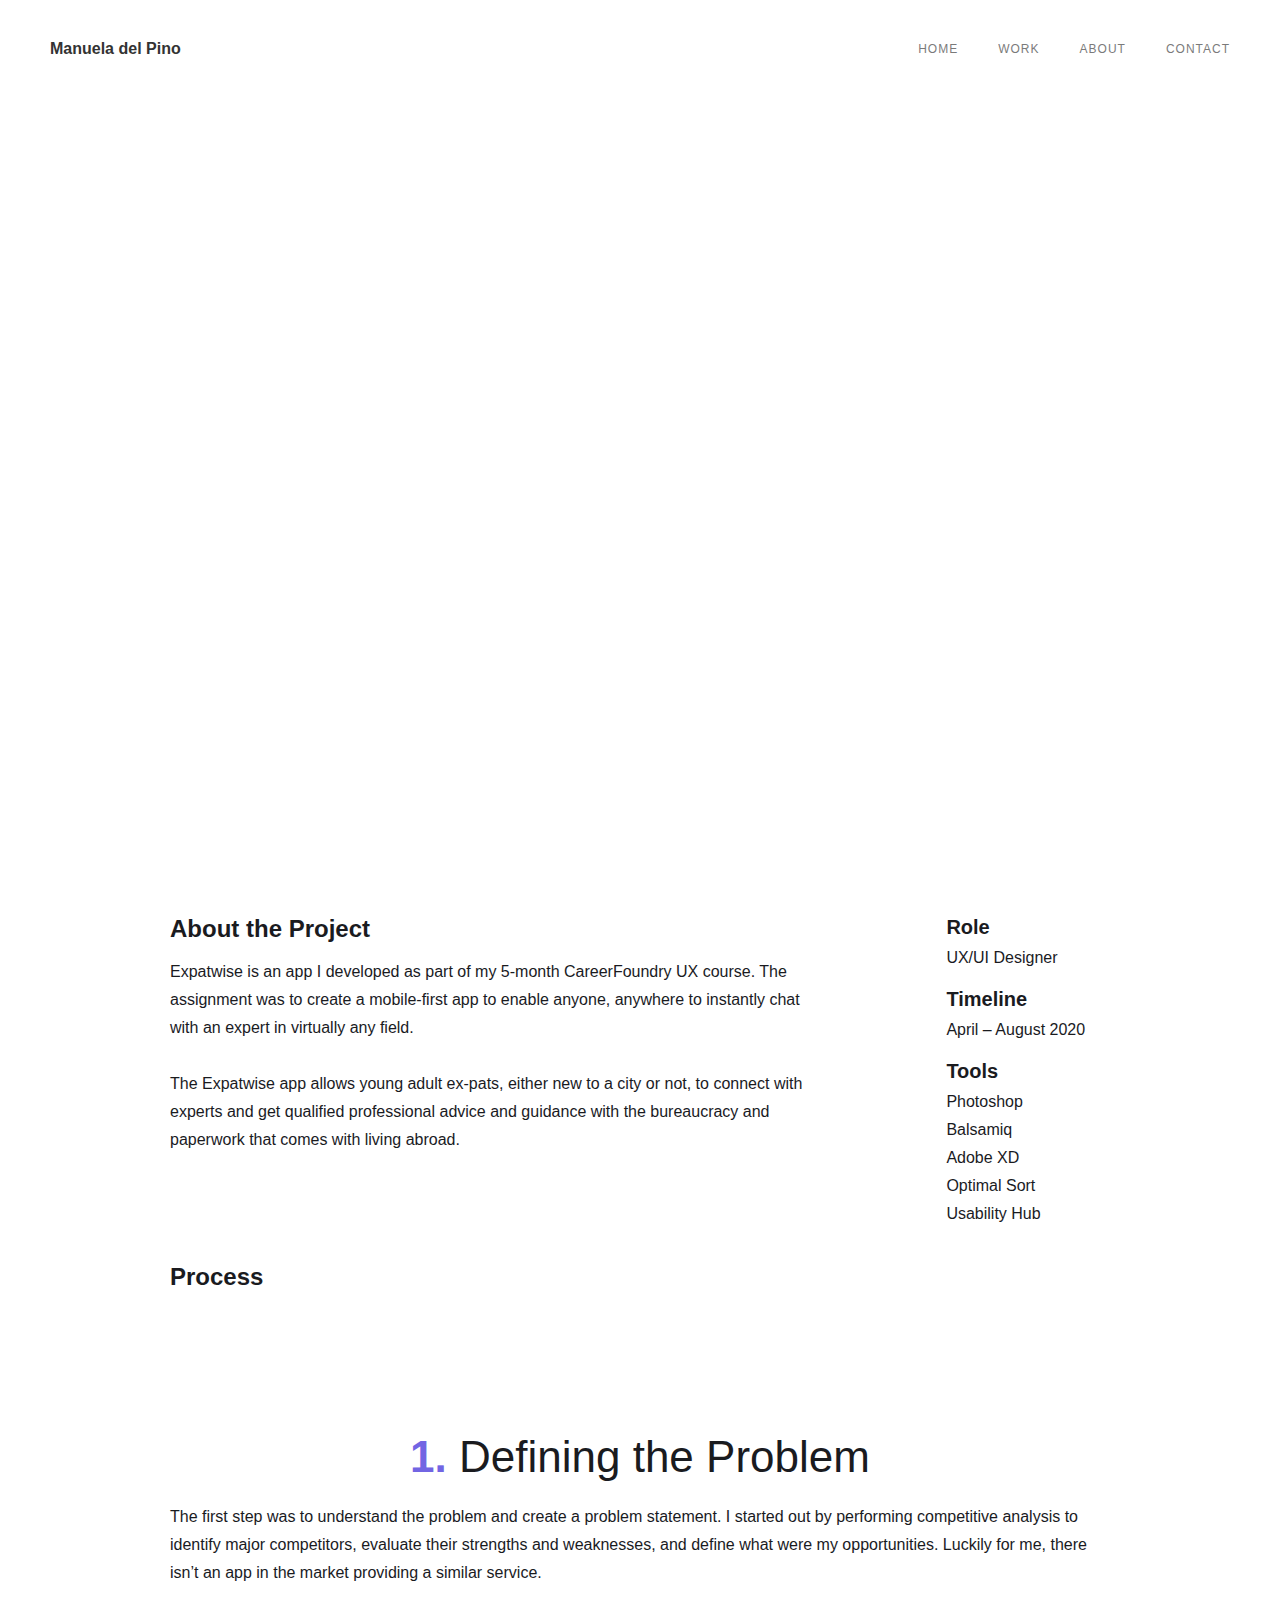
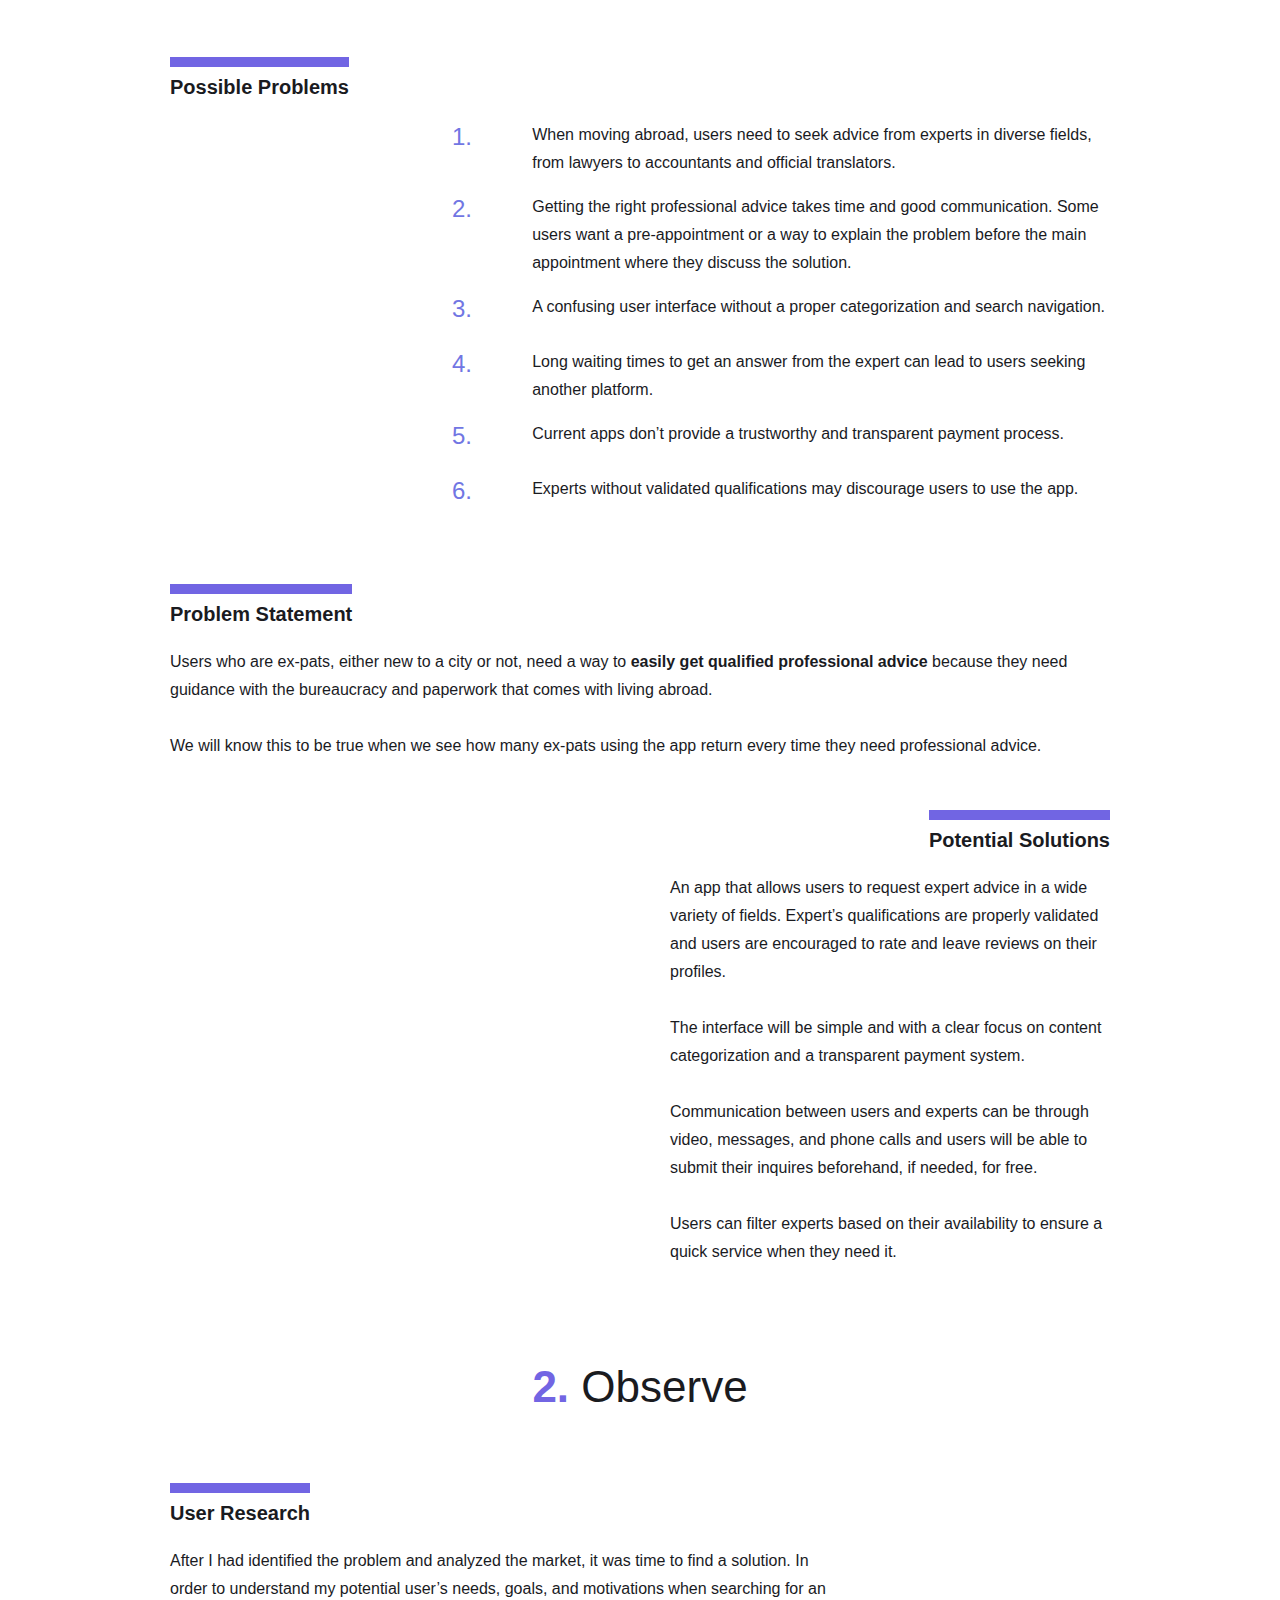
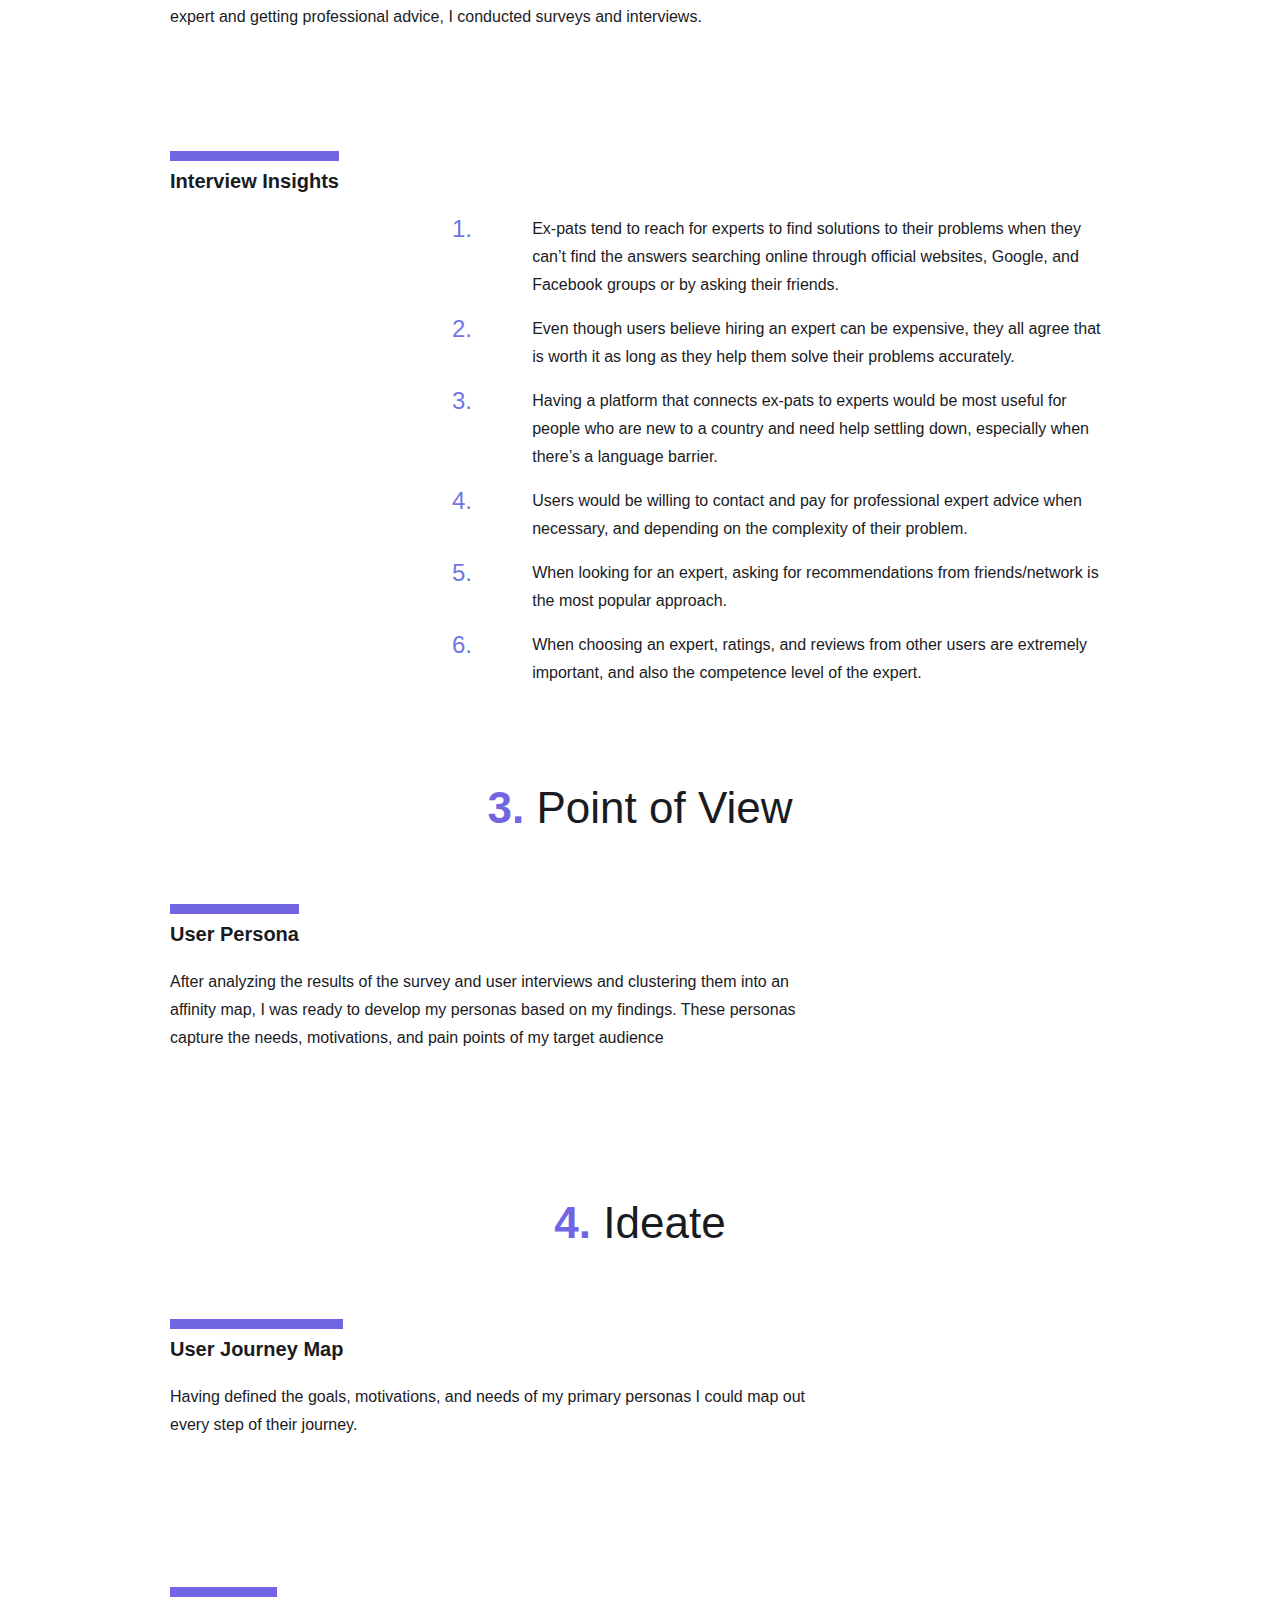
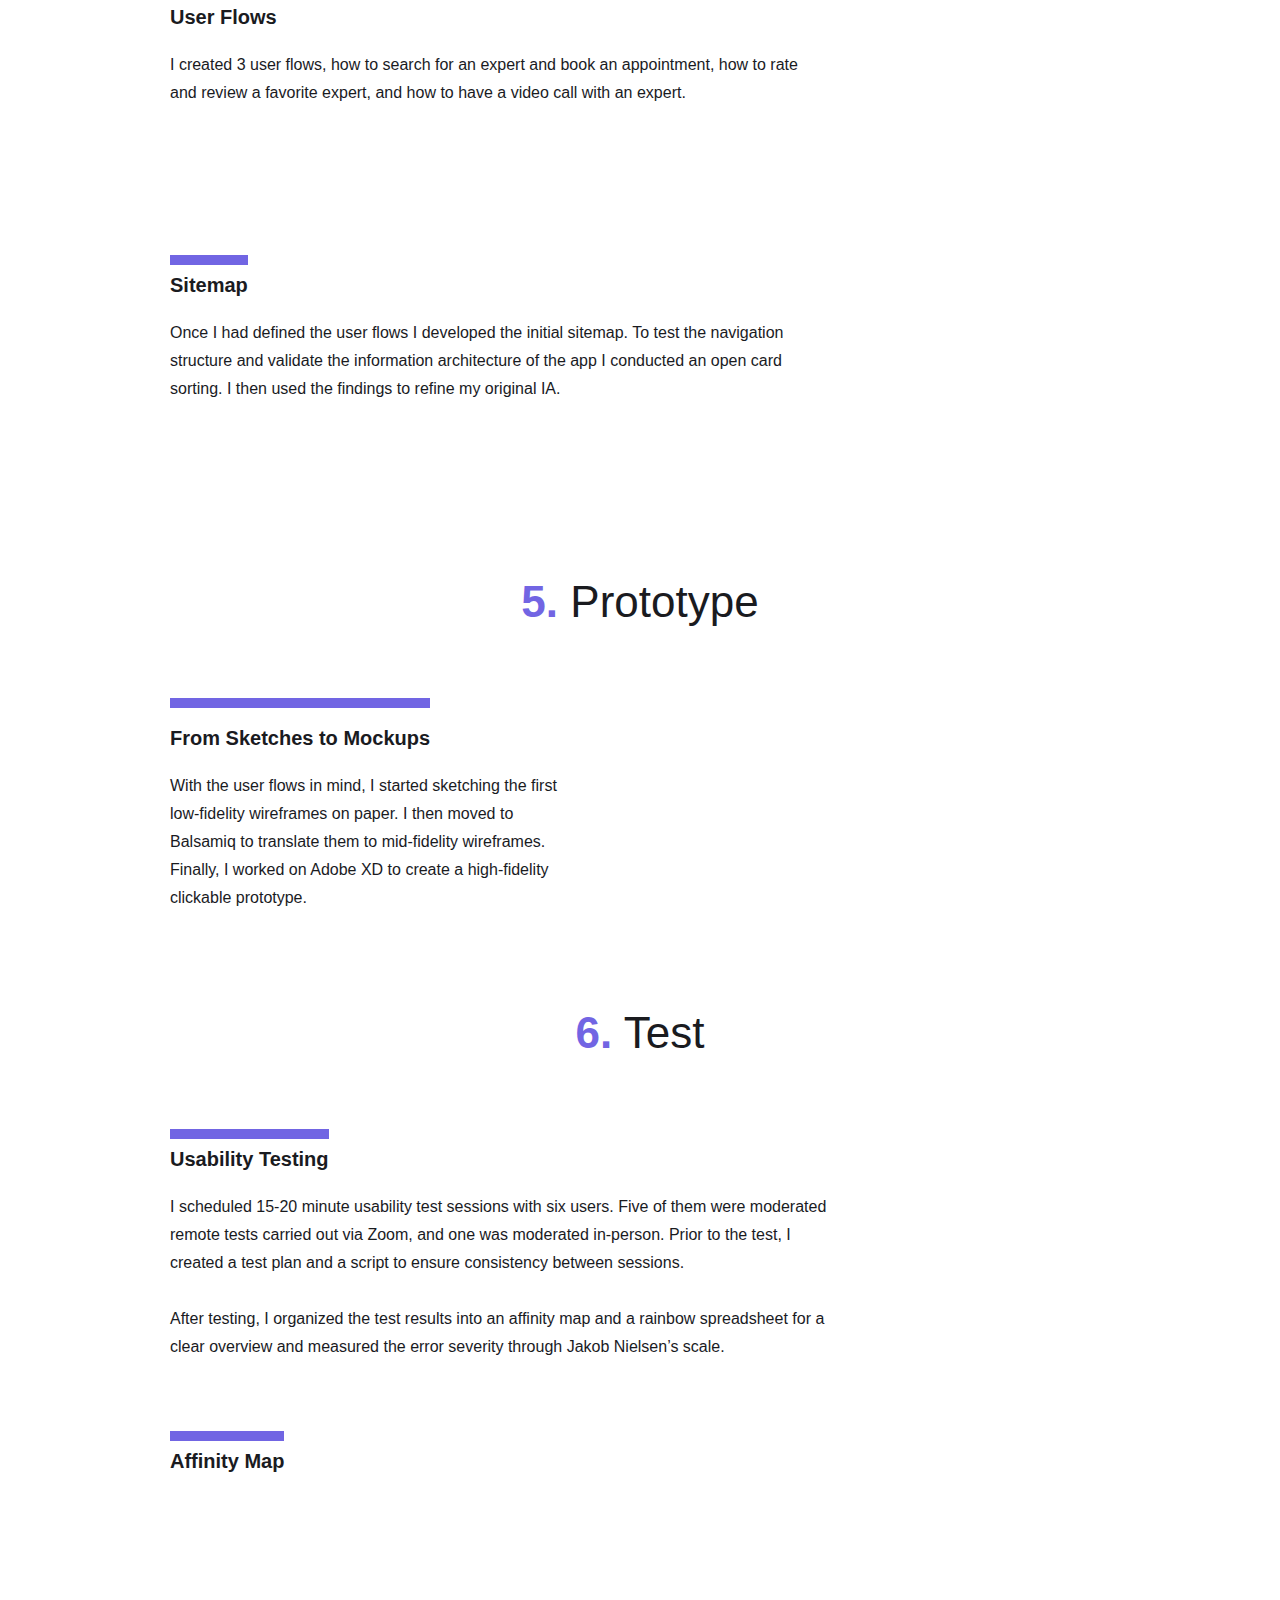
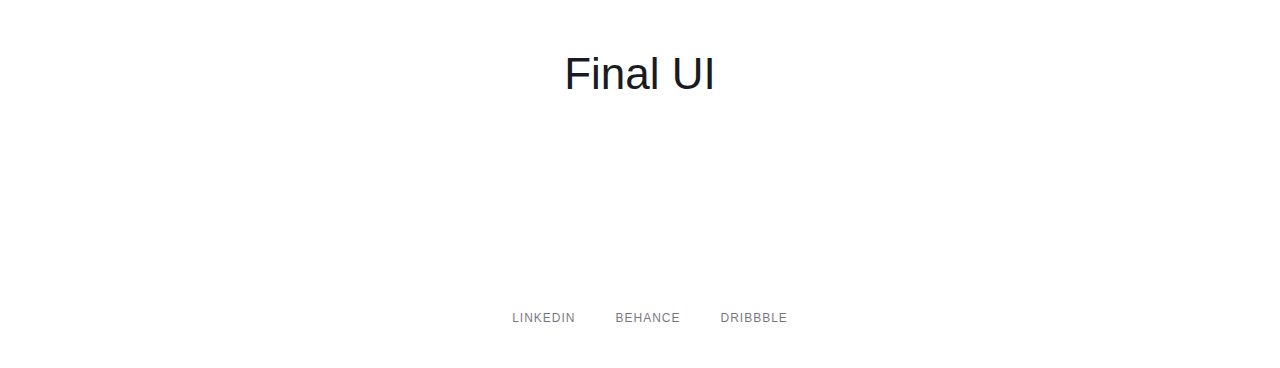
==== expatwise.html @ 1a99144a "update" ====
<!DOCTYPE html><!-- This site was created in Webflow. http://www.webflow.com --><!-- Last Published: Tue Sep 22 2020 10:37:49 GMT+0000 (Coordinated Universal Time) --><html data-wf-domain="portfolio-9ecfbb.webflow.io" data-wf-page="5f64c048187630f32c758c4e" data-wf-site="5f64c0487f4e2d301c141879" data-wf-status="1"><head><meta charset="utf-8"/><title>Project 1</title><meta content="Project 1" property="og:title"/><meta content="Project 1" property="twitter:title"/><meta content="width=device-width, initial-scale=1" name="viewport"/><meta content="Webflow" name="generator"/><link href="5f64c0487f4e2d301c141879/css/portfolio-9ecfbb.webflow.df8429abc.css" rel="stylesheet" type="text/css"/><script src="ajax/libs/webfont/1.6.26/webfont.js" type="text/javascript"></script><script type="text/javascript">WebFont.load({  google: {    families: ["Montserrat:100,100italic,200,200italic,300,300italic,400,400italic,500,500italic,600,600italic,700,700italic,800,800italic,900,900italic"]  }});</script><!--[if lt IE 9]><script src="https://cdnjs.cloudflare.com/ajax/libs/html5shiv/3.7.3/html5shiv.min.js" type="text/javascript"></script><![endif]--><script type="text/javascript">!function(o,c){var n=c.documentElement,t=" w-mod-";n.className+=t+"js",("ontouchstart"in o||o.DocumentTouch&&c instanceof DocumentTouch)&&(n.className+=t+"touch")}(window,document);</script><link href="https://uploads-ssl.webflow.com/img/favicon.ico" rel="shortcut icon" type="image/x-icon"/><link href="img/webclip.png" rel="apple-touch-icon"/></head><body><div data-collapse="medium" data-animation="default" data-duration="400" role="banner" class="navigation w-nav"><div class="navigation-items"><a href="index.html" class="logo-link w-nav-brand"><div class="text_logo"><strong>Manuela del Pino</strong></div></a><div class="navigation-wrap"><nav role="navigation" class="navigation-items w-nav-menu"><a href="index.html" class="navigation-item w-nav-link">Home</a><a href="index.html#Work" class="navigation-item w-nav-link">work</a><a href="index.html#About" class="navigation-item w-nav-link">About</a><a href="index.html#Contact" class="navigation-item w-nav-link">CONTACT</a></nav><div class="menu-button w-nav-button"><img src="5f64c0487f4e2d301c141879/5f64c0481876301438758c5b_menu-icon.png" width="22" alt="" class="menu-icon"/></div></div></div></div><div class="section_hero"><div class="w-container"><img src="5f64c0487f4e2d301c141879/5f650a690941aa0885822b7b_Cover.png" loading="lazy" srcset="https://uploads-ssl.webflow.com/5f64c0487f4e2d301c141879/5f650a690941aa0885822b7b_Cover-p-500.png 500w, https://uploads-ssl.webflow.com/5f64c0487f4e2d301c141879/5f650a690941aa0885822b7b_Cover-p-800.png 800w, https://uploads-ssl.webflow.com/5f64c0487f4e2d301c141879/5f650a690941aa0885822b7b_Cover-p-1080.png 1080w, https://uploads-ssl.webflow.com/5f64c0487f4e2d301c141879/5f650a690941aa0885822b7b_Cover.png 1305w" sizes="(max-width: 767px) 96vw, (max-width: 991px) 92vw, 94vw" alt=""/></div></div><div class="section_text"><div class="container_content w-container"><div class="w-layout-grid grid-12"><div><h4><strong>About the Project</strong></h4><p class="paragraph">Expatwise is an app I developed as part of my 5-month CareerFoundry UX course. The assignment was to create a mobile-first app to enable anyone, anywhere to instantly chat with an expert in virtually any field.<br/>‍<br/>The Expatwise app allows young adult ex-pats, either new to a city or not, to connect with experts and get qualified professional advice and guidance with the bureaucracy and paperwork that comes with living abroad.<br/></p></div><div><h5><strong>Role</strong></h5><p class="paragraph margin">UX/UI Designer</p><h5><strong>Timeline</strong></h5><p class="paragraph margin">April – August 2020</p><h5><strong>Tools</strong></h5><p class="paragraph margin">Photoshop<br/>Balsamiq<br/>Adobe XD<br/>Optimal Sort<br/>Usability Hub<br/></p></div></div></div></div><div class="div-block_spacing x1"></div><div class="section-image"><div class="w-container"><div><h4><strong class="bold-text">Process</strong></h4><img src="5f64c0487f4e2d301c141879/5f64f0413f7313bd90731b4a_Process.png" loading="lazy" srcset="https://uploads-ssl.webflow.com/5f64c0487f4e2d301c141879/5f64f0413f7313bd90731b4a_Process-p-500.png 500w, https://uploads-ssl.webflow.com/5f64c0487f4e2d301c141879/5f64f0413f7313bd90731b4a_Process.png 1840w" sizes="(max-width: 479px) 100vw, (max-width: 991px) 92vw, 94vw" alt="" class="image-3"/></div></div></div><div class="div-block_spacing x2"></div><div class="section_text"><div class="container_content w-container"><h1 class="heading-1 centered"><span class="number"><strong>1.</strong> </span>Defining the Problem</h1><p class="paragraph">The first step was to understand the problem and create a problem statement. I started out by performing competitive analysis to identify major competitors, evaluate their strengths and weaknesses, and define what were my opportunities. Luckily for me, there isn’t an app in the market providing a similar service.</p><div><div class="div-block_spacing x2"></div><div class="heading_div"><div class="w-layout-grid heading_bar_grid align_right"><div class="heading_bar_auto"></div><div class="heading_title"><strong class="bold-text">Possible Problems</strong></div></div></div><div class="div-block_spacing x1"></div><div class="w-layout-grid grid-6"><h3 id="w-node-192f4c8a1b45-2c758c4e" class="heading_number">1.</h3><p class="paragraph">When moving abroad, users need to seek advice from experts in diverse fields, from lawyers to accountants and official translators.</p><h3 class="heading_number">2.</h3><p class="paragraph">Getting the right professional advice takes time and good communication. Some users want a pre-appointment or a way to explain the problem before the main appointment where they discuss the solution.</p><h3 id="w-node-5a7535499989-2c758c4e" class="heading_number">3.</h3><p class="paragraph">A confusing user interface without a proper categorization and search navigation.</p><h3 class="heading_number">4.</h3><p class="paragraph">Long waiting times to get an answer from the expert can lead to users seeking another platform.</p><h3 class="heading_number">5.</h3><p class="paragraph">Current apps don’t provide a trustworthy and transparent payment process.</p><h3 class="heading_number">6.</h3><p class="paragraph">Experts without validated qualifications may discourage users to use the app.</p></div></div><div class="div-block_spacing x2"></div><div class="heading_div"><div class="w-layout-grid heading_bar_grid align_right"><div class="heading_bar_auto"></div><div class="heading_title"><strong class="bold-text">Problem Statement</strong></div></div></div><div class="div-block_spacing x1"></div><p class="paragraph">Users who are ex-pats, either new to a city or not, need a way to <strong>easily get qualified professional advice</strong> because they need guidance with the bureaucracy and paperwork that comes with living abroad. <br/>‍<br/>We will know this to be true when we see how many ex-pats using the app return every time they need professional advice.<br/></p></div></div><div class="div-block_spacing"></div><div class="section_text"><div class="container_content w-container"><div><div class="heading_div align_right"><div class="w-layout-grid heading_bar_grid align_right"><div class="heading_bar_auto"></div><div class="heading_title"><strong class="bold-text">Potential Solutions</strong></div></div></div><div class="div-block_spacing x1"></div><div class="w-layout-grid grid-8"><p class="paragraph">An app that allows users to request expert advice in a wide variety of fields. Expert’s qualifications are properly validated and users are encouraged to rate and leave reviews on their profiles.<br/><br/>The interface will be simple and with a clear focus on content categorization and a transparent payment system.<br/><br/>Communication between users and experts can be through video, messages, and phone calls and users will be able to submit their inquires beforehand, if needed, for free.<br/><br/>Users can filter experts based on their availability to ensure a quick service when they need it.</p><img src="5f64c0487f4e2d301c141879/5f675df4b4d0cd71201c46dd_Image_solution.png" loading="lazy" width="450" srcset="https://uploads-ssl.webflow.com/5f64c0487f4e2d301c141879/5f675df4b4d0cd71201c46dd_Image_solution-p-500.png 500w, https://uploads-ssl.webflow.com/5f64c0487f4e2d301c141879/5f675df4b4d0cd71201c46dd_Image_solution-p-800.png 800w, https://uploads-ssl.webflow.com/5f64c0487f4e2d301c141879/5f675df4b4d0cd71201c46dd_Image_solution-p-1080.png 1080w, https://uploads-ssl.webflow.com/5f64c0487f4e2d301c141879/5f675df4b4d0cd71201c46dd_Image_solution-p-1600.png 1600w, https://uploads-ssl.webflow.com/5f64c0487f4e2d301c141879/5f675df4b4d0cd71201c46dd_Image_solution.png 2000w" sizes="(max-width: 479px) 94vw, 450px" id="w-node-4257b024699c-2c758c4e" alt="" class="image-4"/></div></div></div></div><div class="div-block_spacing x2"></div><div class="section_text"><div class="w-container"><div><h1 class="heading-1 centered"><span class="number"><strong>2.</strong> </span>Observe</h1><div class="div-block_spacing"></div><div class="heading_div"><div class="w-layout-grid heading_bar_grid align_right"><div class="heading_bar_auto"></div><div class="heading_title"><strong class="bold-text">User Research</strong></div></div></div><div class="div-block_spacing x1"></div><p class="paragraph main">After I had identified the problem and analyzed the market, it was time to find a solution. In order to understand my potential user’s needs, goals, and motivations when searching for an expert and getting professional advice, I conducted surveys and interviews.</p><div class="div-block_spacing"></div><div class="w-layout-grid grid-9"><a href="#" class="w-inline-block w-lightbox"><img src="5f64c0487f4e2d301c141879/5f674ea203a8b25fc68a773c_Image_user%201.png" loading="lazy" srcset="https://uploads-ssl.webflow.com/5f64c0487f4e2d301c141879/5f674ea203a8b25fc68a773c_Image_user%201-p-500.png 500w, https://uploads-ssl.webflow.com/5f64c0487f4e2d301c141879/5f674ea203a8b25fc68a773c_Image_user%201-p-800.png 800w, https://uploads-ssl.webflow.com/5f64c0487f4e2d301c141879/5f674ea203a8b25fc68a773c_Image_user%201-p-1080.png 1080w, https://uploads-ssl.webflow.com/5f64c0487f4e2d301c141879/5f674ea203a8b25fc68a773c_Image_user%201.png 2118w" sizes="(max-width: 767px) 96vw, (max-width: 991px) 728px, 940px" alt=""/><script type="application/json" class="w-json">{
  "items": [
    {
      "width": 2118,
      "caption": "",
      "height": 1525,
      "fileName": "5f674ea203a8b25fc68a773c_Image_user 1.png",
      "origFileName": "Image_user 1.png",
      "url": "https://uploads-ssl.webflow.com/5f64c0487f4e2d301c141879/5f674ea203a8b25fc68a773c_Image_user%201.png",
      "_id": "5f674ea203a8b25fc68a773c",
      "type": "image",
      "fileSize": 156168
    }
  ]
}</script></a><a href="#" class="w-inline-block w-lightbox"><img src="5f64c0487f4e2d301c141879/5f674ead6ca32590cd10ac77_Image_user%202.png" loading="lazy" srcset="https://uploads-ssl.webflow.com/5f64c0487f4e2d301c141879/5f674ead6ca32590cd10ac77_Image_user%202-p-500.png 500w, https://uploads-ssl.webflow.com/5f64c0487f4e2d301c141879/5f674ead6ca32590cd10ac77_Image_user%202-p-800.png 800w, https://uploads-ssl.webflow.com/5f64c0487f4e2d301c141879/5f674ead6ca32590cd10ac77_Image_user%202-p-1080.png 1080w, https://uploads-ssl.webflow.com/5f64c0487f4e2d301c141879/5f674ead6ca32590cd10ac77_Image_user%202.png 2118w" sizes="(max-width: 767px) 96vw, (max-width: 991px) 728px, 940px" alt=""/><script type="application/json" class="w-json">{
  "items": [
    {
      "width": 2118,
      "caption": "",
      "height": 1525,
      "fileName": "5f674ead6ca32590cd10ac77_Image_user 2.png",
      "origFileName": "Image_user 2.png",
      "url": "https://uploads-ssl.webflow.com/5f64c0487f4e2d301c141879/5f674ead6ca32590cd10ac77_Image_user%202.png",
      "_id": "5f674ead6ca32590cd10ac77",
      "type": "image",
      "fileSize": 168168
    }
  ]
}</script></a><a href="#" class="w-inline-block w-lightbox"><img src="5f64c0487f4e2d301c141879/5f674ec0e22a357813d190cd_Image_user%203.png" loading="lazy" srcset="https://uploads-ssl.webflow.com/5f64c0487f4e2d301c141879/5f674ec0e22a357813d190cd_Image_user%203-p-500.png 500w, https://uploads-ssl.webflow.com/5f64c0487f4e2d301c141879/5f674ec0e22a357813d190cd_Image_user%203-p-800.png 800w, https://uploads-ssl.webflow.com/5f64c0487f4e2d301c141879/5f674ec0e22a357813d190cd_Image_user%203-p-1080.png 1080w, https://uploads-ssl.webflow.com/5f64c0487f4e2d301c141879/5f674ec0e22a357813d190cd_Image_user%203.png 2118w" sizes="(max-width: 767px) 96vw, (max-width: 991px) 728px, 940px" alt=""/><script type="application/json" class="w-json">{
  "items": [
    {
      "type": "image",
      "_id": "5f674ec0e22a357813d190cd",
      "fileName": "5f674ec0e22a357813d190cd_Image_user 3.png",
      "origFileName": "Image_user 3.png",
      "width": 2118,
      "height": 1525,
      "fileSize": 162346,
      "url": "https://uploads-ssl.webflow.com/5f64c0487f4e2d301c141879/5f674ec0e22a357813d190cd_Image_user%203.png"
    },
    {
      "width": 2118,
      "caption": "",
      "height": 1525,
      "fileName": "5f674ead6ca32590cd10ac77_Image_user 2.png",
      "origFileName": "Image_user 2.png",
      "url": "https://uploads-ssl.webflow.com/5f64c0487f4e2d301c141879/5f674ead6ca32590cd10ac77_Image_user%202.png",
      "_id": "5f674ead6ca32590cd10ac77",
      "type": "image",
      "fileSize": 168168
    }
  ]
}</script></a></div><div class="div-block_spacing x2"></div><div><div class="heading_div"><div class="w-layout-grid heading_bar_grid align_right"><div class="heading_bar_auto"></div><div class="heading_title"><strong class="bold-text">Interview Insights</strong></div></div></div><div class="div-block_spacing x1"></div><div class="w-layout-grid grid-6"><div class="paragraph">Ex-pats tend to reach for experts to find solutions to their problems when they can’t find the answers searching online through official websites, Google, and Facebook groups or by asking their friends.</div><div class="heading_number down">2.</div><div class="paragraph">Even though users believe hiring an expert can be expensive, they all agree that is worth it as long as they help them solve their problems accurately.</div><div class="heading_number down">3.</div><div class="paragraph">Having a platform that connects ex-pats to experts would be most useful for people who are new to a country and need help settling down, especially when there’s a language barrier.</div><div class="heading_number down">4.</div><div class="paragraph">Users would be willing to contact and pay for professional expert advice when necessary, and depending on the complexity of their problem.</div><div class="heading_number down">5.</div><div id="w-node-b1690a8f3fd6-2c758c4e" class="heading_number down">1.</div><div class="paragraph">When looking for an expert, asking for recommendations from friends/network is the most popular approach.</div><div class="heading_number down">6.</div><div class="paragraph">When choosing an expert, ratings, and reviews from other users are extremely important, and also the competence level of the expert.</div></div></div></div></div></div><div class="div-block_spacing x2"></div><div class="section_text"><div class="w-container"><div><h1 class="heading-1 centered"><span class="number"><strong>3.</strong> </span>Point of View</h1><div class="div-block_spacing"></div><div class="heading_div"><div class="w-layout-grid heading_bar_grid align_right"><div class="heading_bar_auto"></div><div class="heading_title"><strong class="bold-text">User Persona</strong></div></div></div><div class="div-block_spacing x1"></div><p class="paragraph main">After analyzing the results of the survey and user interviews and clustering them into an affinity map, I was ready to develop my personas based on my findings. These personas capture the needs, motivations, and pain points of my target audience</p><div class="div-block_spacing"></div><img src="5f64c0487f4e2d301c141879/5f674dd82850f229aeb3dade_Image_persona.png" loading="lazy" width="945" srcset="https://uploads-ssl.webflow.com/5f64c0487f4e2d301c141879/5f674dd82850f229aeb3dade_Image_persona-p-500.png 500w, https://uploads-ssl.webflow.com/5f64c0487f4e2d301c141879/5f674dd82850f229aeb3dade_Image_persona-p-800.png 800w, https://uploads-ssl.webflow.com/5f64c0487f4e2d301c141879/5f674dd82850f229aeb3dade_Image_persona-p-1080.png 1080w, https://uploads-ssl.webflow.com/5f64c0487f4e2d301c141879/5f674dd82850f229aeb3dade_Image_persona.png 2000w" sizes="(max-width: 767px) 96vw, (max-width: 991px) 728px, 940px" alt=""/></div></div></div><div class="div-block_spacing x2"></div><div class="section_text"><div class="w-container"><div><h1 class="heading-1 centered"><span class="number"><strong>4.</strong> </span>Ideate</h1><div class="div-block_spacing"></div><div class="heading_div"><div class="w-layout-grid heading_bar_grid align_right"><div class="heading_bar_auto"></div><div class="heading_title"><strong>User Journey Map</strong></div></div></div><div class="div-block_spacing x1"></div><p class="paragraph main">Having defined the goals, motivations, and needs of my primary personas I could map out every step of their journey.</p><div class="div-block_spacing"></div><a href="#" class="w-inline-block w-lightbox"><img src="5f64c0487f4e2d301c141879/5f6751315c4f1e93847dd198_Image_journey.png" loading="lazy" srcset="https://uploads-ssl.webflow.com/5f64c0487f4e2d301c141879/5f6751315c4f1e93847dd198_Image_journey-p-500.png 500w, https://uploads-ssl.webflow.com/5f64c0487f4e2d301c141879/5f6751315c4f1e93847dd198_Image_journey-p-800.png 800w, https://uploads-ssl.webflow.com/5f64c0487f4e2d301c141879/5f6751315c4f1e93847dd198_Image_journey-p-1080.png 1080w, https://uploads-ssl.webflow.com/5f64c0487f4e2d301c141879/5f6751315c4f1e93847dd198_Image_journey-p-1600.png 1600w, https://uploads-ssl.webflow.com/5f64c0487f4e2d301c141879/5f6751315c4f1e93847dd198_Image_journey.png 2160w" sizes="(max-width: 767px) 96vw, (max-width: 991px) 728px, 940px" alt=""/><script type="application/json" class="w-json">{
  "items": [
    {
      "type": "image",
      "_id": "5f6751315c4f1e93847dd198",
      "fileName": "5f6751315c4f1e93847dd198_Image_journey.png",
      "origFileName": "Image_journey.png",
      "width": 2160,
      "height": 1500,
      "fileSize": 369291,
      "url": "https://uploads-ssl.webflow.com/5f64c0487f4e2d301c141879/5f6751315c4f1e93847dd198_Image_journey.png"
    }
  ]
}</script></a></div><div class="div-block_spacing x2"></div><div><div class="heading_div"><div class="w-layout-grid heading_bar_grid align_right"><div class="heading_bar_auto"></div><div class="heading_title"><strong class="bold-text">User Flows</strong></div></div></div><div class="div-block_spacing x1"></div><p class="paragraph main">I created 3 user flows, how to search for an expert and book an appointment, how to rate and review a favorite expert, and how to have a video call with an expert.</p><div class="div-block_spacing"></div><a href="#" class="w-inline-block w-lightbox"><img src="5f64c0487f4e2d301c141879/5f6751510e69d4a6f947026b_Image_flow.png" loading="lazy" srcset="https://uploads-ssl.webflow.com/5f64c0487f4e2d301c141879/5f6751510e69d4a6f947026b_Image_flow-p-500.png 500w, https://uploads-ssl.webflow.com/5f64c0487f4e2d301c141879/5f6751510e69d4a6f947026b_Image_flow-p-800.png 800w, https://uploads-ssl.webflow.com/5f64c0487f4e2d301c141879/5f6751510e69d4a6f947026b_Image_flow-p-1080.png 1080w, https://uploads-ssl.webflow.com/5f64c0487f4e2d301c141879/5f6751510e69d4a6f947026b_Image_flow-p-1600.png 1600w, https://uploads-ssl.webflow.com/5f64c0487f4e2d301c141879/5f6751510e69d4a6f947026b_Image_flow-p-2000.png 2000w, https://uploads-ssl.webflow.com/5f64c0487f4e2d301c141879/5f6751510e69d4a6f947026b_Image_flow.png 2118w" sizes="(max-width: 767px) 96vw, (max-width: 991px) 728px, 940px" alt=""/><script type="application/json" class="w-json">{
  "items": [
    {
      "type": "image",
      "_id": "5f6751510e69d4a6f947026b",
      "fileName": "5f6751510e69d4a6f947026b_Image_flow.png",
      "origFileName": "Image_flow.png",
      "width": 2118,
      "height": 1380,
      "fileSize": 344558,
      "url": "https://uploads-ssl.webflow.com/5f64c0487f4e2d301c141879/5f6751510e69d4a6f947026b_Image_flow.png"
    }
  ]
}</script></a></div><div class="div-block_spacing x2"></div><div><div class="heading_div"><div class="w-layout-grid heading_bar_grid align_right"><div class="heading_bar_auto"></div><div class="heading_title"><strong class="bold-text">Sitemap</strong></div></div></div><div class="div-block_spacing x1"></div><p class="paragraph main">Once I had defined the user flows I developed the initial sitemap. To test the navigation structure and validate the information architecture of the app I conducted an open card sorting. I then used the findings to refine my original IA.</p><div class="div-block_spacing"></div><a href="#" class="w-inline-block w-lightbox"><img src="5f64c0487f4e2d301c141879/5f67516cfa641b04b4f8d9cd_Image_sitemap.png" loading="lazy" srcset="https://uploads-ssl.webflow.com/5f64c0487f4e2d301c141879/5f67516cfa641b04b4f8d9cd_Image_sitemap-p-500.png 500w, https://uploads-ssl.webflow.com/5f64c0487f4e2d301c141879/5f67516cfa641b04b4f8d9cd_Image_sitemap-p-800.png 800w, https://uploads-ssl.webflow.com/5f64c0487f4e2d301c141879/5f67516cfa641b04b4f8d9cd_Image_sitemap-p-1080.png 1080w, https://uploads-ssl.webflow.com/5f64c0487f4e2d301c141879/5f67516cfa641b04b4f8d9cd_Image_sitemap.png 1865w" sizes="(max-width: 767px) 96vw, (max-width: 991px) 728px, 940px" alt=""/><script type="application/json" class="w-json">{
  "items": [
    {
      "type": "image",
      "_id": "5f67516cfa641b04b4f8d9cd",
      "fileName": "5f67516cfa641b04b4f8d9cd_Image_sitemap.png",
      "origFileName": "Image_sitemap.png",
      "width": 1865,
      "height": 1525,
      "fileSize": 102055,
      "url": "https://uploads-ssl.webflow.com/5f64c0487f4e2d301c141879/5f67516cfa641b04b4f8d9cd_Image_sitemap.png"
    }
  ]
}</script></a></div></div></div><div class="div-block_spacing x2"></div><div class="section_text"><div class="w-container"><div><h1 class="heading-1 centered"><span class="number"><strong>5.</strong> </span>Prototype</h1><div class="div-block_spacing"></div><div><div class="heading_div"><div class="w-layout-grid heading_bar_grid"><div class="heading_bar_auto"></div><div class="heading_title"><strong class="bold-text">From Sketches to Mockups</strong></div></div></div><div class="div-block_spacing x1"></div></div><div class="w-layout-grid grid-11"><p class="paragraph">With the user flows in mind, I started sketching the first low-fidelity wireframes on paper. I then moved to Balsamiq to translate them to mid-fidelity wireframes. Finally, I worked on Adobe XD to create a high-fidelity clickable prototype.</p><img src="5f64c0487f4e2d301c141879/5f675d2d03a8b250378a8ee9_Image_prototype.png" loading="lazy" srcset="https://uploads-ssl.webflow.com/5f64c0487f4e2d301c141879/5f675d2d03a8b250378a8ee9_Image_prototype-p-500.png 500w, https://uploads-ssl.webflow.com/5f64c0487f4e2d301c141879/5f675d2d03a8b250378a8ee9_Image_prototype-p-800.png 800w, https://uploads-ssl.webflow.com/5f64c0487f4e2d301c141879/5f675d2d03a8b250378a8ee9_Image_prototype-p-1080.png 1080w, https://uploads-ssl.webflow.com/5f64c0487f4e2d301c141879/5f675d2d03a8b250378a8ee9_Image_prototype-p-1600.png 1600w, https://uploads-ssl.webflow.com/5f64c0487f4e2d301c141879/5f675d2d03a8b250378a8ee9_Image_prototype.png 2000w" sizes="(max-width: 767px) 96vw, (max-width: 991px) 728px, 940px" id="w-node-79750bb867b7-2c758c4e" alt=""/></div></div></div></div><div class="div-block_spacing x2"></div><div class="section_text"><div class="w-container"><div><h1 class="heading-1 centered"><span class="number"><strong>6.</strong> </span>Test</h1><div class="div-block_spacing"></div><div><div class="heading_div"><div class="w-layout-grid heading_bar_grid align_right"><div class="heading_bar_auto"></div><div class="heading_title"><strong class="bold-text">Usability Testing</strong></div></div></div></div><div class="div-block_spacing x1"></div><p class="paragraph main">I scheduled 15-20 minute usability test sessions with six users. Five of them were moderated remote tests carried out via Zoom, and one was moderated in-person. Prior to the test, I created a test plan and a script to ensure consistency between sessions. <br/>‍<br/>After testing, I organized the test results into an affinity map and a rainbow spreadsheet for a clear overview and measured the error severity through Jakob Nielsen’s scale.<br/></p><div class="div-block_spacing x2"></div><div><div class="heading_div"><div class="w-layout-grid heading_bar_grid align_right"><div class="heading_bar_auto"></div><div class="heading_title"><strong class="bold-text">Affinity Map</strong></div></div></div><div class="div-block_spacing"></div></div><a href="#" class="w-inline-block w-lightbox"><img src="5f64c0487f4e2d301c141879/5f67573bfdc039101d7ac859_Image_affinity%20map.png" loading="lazy" srcset="https://uploads-ssl.webflow.com/5f64c0487f4e2d301c141879/5f67573bfdc039101d7ac859_Image_affinity%20map-p-500.png 500w, https://uploads-ssl.webflow.com/5f64c0487f4e2d301c141879/5f67573bfdc039101d7ac859_Image_affinity%20map-p-800.png 800w, https://uploads-ssl.webflow.com/5f64c0487f4e2d301c141879/5f67573bfdc039101d7ac859_Image_affinity%20map-p-1080.png 1080w, https://uploads-ssl.webflow.com/5f64c0487f4e2d301c141879/5f67573bfdc039101d7ac859_Image_affinity%20map-p-1600.png 1600w, https://uploads-ssl.webflow.com/5f64c0487f4e2d301c141879/5f67573bfdc039101d7ac859_Image_affinity%20map.png 2160w" sizes="(max-width: 767px) 96vw, (max-width: 991px) 728px, 940px" alt=""/><script type="application/json" class="w-json">{
  "items": [
    {
      "type": "image",
      "_id": "5f67573bfdc039101d7ac859",
      "fileName": "5f67573bfdc039101d7ac859_Image_affinity map.png",
      "origFileName": "Image_affinity map.png",
      "width": 2160,
      "height": 785,
      "fileSize": 229374,
      "url": "https://uploads-ssl.webflow.com/5f64c0487f4e2d301c141879/5f67573bfdc039101d7ac859_Image_affinity%20map.png"
    }
  ]
}</script></a></div></div></div><div class="div-block_spacing x2"></div><div><div class="w-container"><div><h1 class="heading-1 centered">Final UI</h1><div class="div-block_spacing"></div><a href="#" class="w-inline-block w-lightbox"><img src="5f64c0487f4e2d301c141879/5f67575194338c321c642e0d_Image_ui.png" loading="lazy" srcset="https://uploads-ssl.webflow.com/5f64c0487f4e2d301c141879/5f67575194338c321c642e0d_Image_ui-p-500.png 500w, https://uploads-ssl.webflow.com/5f64c0487f4e2d301c141879/5f67575194338c321c642e0d_Image_ui-p-800.png 800w, https://uploads-ssl.webflow.com/5f64c0487f4e2d301c141879/5f67575194338c321c642e0d_Image_ui-p-1080.png 1080w, https://uploads-ssl.webflow.com/5f64c0487f4e2d301c141879/5f67575194338c321c642e0d_Image_ui-p-1600.png 1600w, https://uploads-ssl.webflow.com/5f64c0487f4e2d301c141879/5f67575194338c321c642e0d_Image_ui-p-2000.png 2000w, https://uploads-ssl.webflow.com/5f64c0487f4e2d301c141879/5f67575194338c321c642e0d_Image_ui.png 2049w" sizes="(max-width: 767px) 100vw, (max-width: 991px) 728px, 940px" alt=""/><script type="application/json" class="w-json">{
  "items": [
    {
      "type": "image",
      "_id": "5f67575194338c321c642e0d",
      "fileName": "5f67575194338c321c642e0d_Image_ui.png",
      "origFileName": "Image_ui.png",
      "width": 2049,
      "height": 3850,
      "fileSize": 1378426,
      "url": "https://uploads-ssl.webflow.com/5f64c0487f4e2d301c141879/5f67575194338c321c642e0d_Image_ui.png"
    }
  ]
}</script></a></div></div></div><div class="div-block_spacing x2"></div><div class="footer-wrap"><div class="footer-links"><a href="https://www.linkedin.com/in/manudelpino/" target="_blank" class="footer-item">linkedin</a><a href="https://www.behance.net/manudelpino" target="_blank" class="footer-item">behance</a><a href="https://dribbble.com/ManudelPino" target="_blank" class="footer-item">dribbble</a></div></div><script src="js/jquery-3.5.1.min.dc5e7f18c8b052.js?site=5f64c0487f4e2d301c141879" type="text/javascript" integrity="sha256-9/aliU8dGd2tb6OSsuzixeV4y/faTqgFtohetphbbj0=" crossorigin="anonymous"></script><script src="5f64c0487f4e2d301c141879/js/webflow.7e0c7f57b.js" type="text/javascript"></script><!--[if lte IE 9]><script src="//cdnjs.cloudflare.com/ajax/libs/placeholders/3.0.2/placeholders.min.js"></script><![endif]--></body></html>
---- 5f64c0487f4e2d301c141879/css/portfolio-9ecfbb.webflow.df8429abc.css ----
/* Generated on: Tue Sep 22 2020 10:37:49 GMT+0000 (Coordinated Universal Time) */
/* ==========================================================================
   normalize.css v3.0.3 | MIT License | github.com/necolas/normalize.css 
   ========================================================================== */
/*! normalize.css v3.0.3 | MIT License | github.com/necolas/normalize.css */html{font-family:sans-serif;-ms-text-size-adjust:100%;-webkit-text-size-adjust:100%}body{margin:0}article,aside,details,figcaption,figure,footer,header,hgroup,main,menu,nav,section,summary{display:block}audio,canvas,progress,video{display:inline-block;vertical-align:baseline}audio:not([controls]){display:none;height:0}[hidden],template{display:none}a{background-color:transparent}a:active,a:hover{outline:0}abbr[title]{border-bottom:1px dotted}b,strong{font-weight:bold}dfn{font-style:italic}h1{font-size:2em;margin:.67em 0}mark{background:#ff0;color:#000}small{font-size:80%}sub,sup{font-size:75%;line-height:0;position:relative;vertical-align:baseline}sup{top:-0.5em}sub{bottom:-0.25em}img{border:0}svg:not(:root){overflow:hidden}figure{margin:1em 40px}hr{box-sizing:content-box;height:0}pre{overflow:auto}code,kbd,pre,samp{font-family:monospace,monospace;font-size:1em}button,input,optgroup,select,textarea{color:inherit;font:inherit;margin:0}button{overflow:visible}button,select{text-transform:none}button,html input[type="button"],input[type="reset"]{-webkit-appearance:button;cursor:pointer}button[disabled],html input[disabled]{cursor:default}button::-moz-focus-inner,input::-moz-focus-inner{border:0;padding:0}input{line-height:normal}input[type="checkbox"],input[type="radio"]{box-sizing:border-box;padding:0}input[type="number"]::-webkit-inner-spin-button,input[type="number"]::-webkit-outer-spin-button{height:auto}input[type="search"]{-webkit-appearance:none}input[type="search"]::-webkit-search-cancel-button,input[type="search"]::-webkit-search-decoration{-webkit-appearance:none}fieldset{border:1px solid #c0c0c0;margin:0 2px;padding:.35em .625em .75em}legend{border:0;padding:0}textarea{overflow:auto}optgroup{font-weight:bold}table{border-collapse:collapse;border-spacing:0}td,th{padding:0}

/* ==========================================================================
   Start of base Webflow CSS - If you're looking for some ultra-clean CSS, skip the boilerplate and see the unminified code below.
   ========================================================================== */
@font-face{font-family:'webflow-icons';src:url("[data-uri]") format('truetype');font-weight:normal;font-style:normal}[class^="w-icon-"],[class*=" w-icon-"]{font-family:'webflow-icons' !important;speak:none;font-style:normal;font-weight:normal;font-variant:normal;text-transform:none;line-height:1;-webkit-font-smoothing:antialiased;-moz-osx-font-smoothing:grayscale}.w-icon-slider-right:before{content:"\e600"}.w-icon-slider-left:before{content:"\e601"}.w-icon-nav-menu:before{content:"\e602"}.w-icon-arrow-down:before,.w-icon-dropdown-toggle:before{content:"\e603"}.w-icon-file-upload-remove:before{content:"\e900"}.w-icon-file-upload-icon:before{content:"\e903"}*{-webkit-box-sizing:border-box;-moz-box-sizing:border-box;box-sizing:border-box}html{height:100%}body{margin:0;min-height:100%;background-color:#fff;font-family:Arial,sans-serif;font-size:14px;line-height:20px;color:#333}img{max-width:100%;vertical-align:middle;display:inline-block}html.w-mod-touch *{background-attachment:scroll !important}.w-block{display:block}.w-inline-block{max-width:100%;display:inline-block}.w-clearfix:before,.w-clearfix:after{content:" ";display:table;grid-column-start:1;grid-row-start:1;grid-column-end:2;grid-row-end:2}.w-clearfix:after{clear:both}.w-hidden{display:none}.w-button{display:inline-block;padding:9px 15px;background-color:#3898EC;color:white;border:0;line-height:inherit;text-decoration:none;cursor:pointer;border-radius:0}input.w-button{-webkit-appearance:button}html[data-w-dynpage] [data-w-cloak]{color:transparent !important}.w-webflow-badge,.w-webflow-badge *{position:static;left:auto;top:auto;right:auto;bottom:auto;z-index:auto;display:block;visibility:visible;overflow:visible;overflow-x:visible;overflow-y:visible;box-sizing:border-box;width:auto;height:auto;max-height:none;max-width:none;min-height:0;min-width:0;margin:0;padding:0;float:none;clear:none;border:0 none transparent;border-radius:0;background:none;background-image:none;background-position:0 0;background-size:auto auto;background-repeat:repeat;background-origin:padding-box;background-clip:border-box;background-attachment:scroll;background-color:transparent;box-shadow:none;opacity:1;transform:none;transition:none;direction:ltr;font-family:inherit;font-weight:inherit;color:inherit;font-size:inherit;line-height:inherit;font-style:inherit;font-variant:inherit;text-align:inherit;letter-spacing:inherit;text-decoration:inherit;text-indent:0;text-transform:inherit;list-style-type:disc;text-shadow:none;font-smoothing:auto;vertical-align:baseline;cursor:inherit;white-space:inherit;word-break:normal;word-spacing:normal;word-wrap:normal}.w-webflow-badge{position:fixed !important;display:inline-block !important;visibility:visible !important;z-index:2147483647 !important;top:auto !important;right:12px !important;bottom:12px !important;left:auto !important;color:#AAADB0 !important;background-color:#fff !important;border-radius:3px !important;padding:6px 8px 6px 6px !important;font-size:12px !important;opacity:1 !important;line-height:14px !important;text-decoration:none !important;transform:none !important;margin:0 !important;width:auto !important;height:auto !important;overflow:visible !important;white-space:nowrap;box-shadow:0 0 0 1px rgba(0,0,0,0.1),0 1px 3px rgba(0,0,0,0.1);cursor:pointer}.w-webflow-badge>img{display:inline-block !important;visibility:visible !important;opacity:1 !important;vertical-align:middle !important}h1,h2,h3,h4,h5,h6{font-weight:bold;margin-bottom:10px}h1{font-size:38px;line-height:44px;margin-top:20px}h2{font-size:32px;line-height:36px;margin-top:20px}h3{font-size:24px;line-height:30px;margin-top:20px}h4{font-size:18px;line-height:24px;margin-top:10px}h5{font-size:14px;line-height:20px;margin-top:10px}h6{font-size:12px;line-height:18px;margin-top:10px}p{margin-top:0;margin-bottom:10px}blockquote{margin:0 0 10px 0;padding:10px 20px;border-left:5px solid #E2E2E2;font-size:18px;line-height:22px}figure{margin:0;margin-bottom:10px}figcaption{margin-top:5px;text-align:center}ul,ol{margin-top:0;margin-bottom:10px;padding-left:40px}.w-list-unstyled{padding-left:0;list-style:none}.w-embed:before,.w-embed:after{content:" ";display:table;grid-column-start:1;grid-row-start:1;grid-column-end:2;grid-row-end:2}.w-embed:after{clear:both}.w-video{width:100%;position:relative;padding:0}.w-video iframe,.w-video object,.w-video embed{position:absolute;top:0;left:0;width:100%;height:100%}fieldset{padding:0;margin:0;border:0}button,html input[type="button"],input[type="reset"]{border:0;cursor:pointer;-webkit-appearance:button}.w-form{margin:0 0 15px}.w-form-done{display:none;padding:20px;text-align:center;background-color:#dddddd}.w-form-fail{display:none;margin-top:10px;padding:10px;background-color:#ffdede}label{display:block;margin-bottom:5px;font-weight:bold}.w-input,.w-select{display:block;width:100%;height:38px;padding:8px 12px;margin-bottom:10px;font-size:14px;line-height:1.42857143;color:#333333;vertical-align:middle;background-color:#ffffff;border:1px solid #cccccc}.w-input:-moz-placeholder,.w-select:-moz-placeholder{color:#999}.w-input::-moz-placeholder,.w-select::-moz-placeholder{color:#999;opacity:1}.w-input:-ms-input-placeholder,.w-select:-ms-input-placeholder{color:#999}.w-input::-webkit-input-placeholder,.w-select::-webkit-input-placeholder{color:#999}.w-input:focus,.w-select:focus{border-color:#3898EC;outline:0}.w-input[disabled],.w-select[disabled],.w-input[readonly],.w-select[readonly],fieldset[disabled] .w-input,fieldset[disabled] .w-select{cursor:not-allowed;background-color:#eeeeee}textarea.w-input,textarea.w-select{height:auto}.w-select{background-color:#f3f3f3}.w-select[multiple]{height:auto}.w-form-label{display:inline-block;cursor:pointer;font-weight:normal;margin-bottom:0}.w-radio{display:block;margin-bottom:5px;padding-left:20px}.w-radio:before,.w-radio:after{content:" ";display:table;grid-column-start:1;grid-row-start:1;grid-column-end:2;grid-row-end:2}.w-radio:after{clear:both}.w-radio-input{margin:4px 0 0;margin-top:1px \9;line-height:normal;float:left;margin-left:-20px}.w-radio-input{margin-top:3px}.w-file-upload{display:block;margin-bottom:10px}.w-file-upload-input{width:.1px;height:.1px;opacity:0;overflow:hidden;position:absolute;z-index:-100}.w-file-upload-default,.w-file-upload-uploading,.w-file-upload-success{display:inline-block;color:#333333}.w-file-upload-error{display:block;margin-top:10px}.w-file-upload-default.w-hidden,.w-file-upload-uploading.w-hidden,.w-file-upload-error.w-hidden,.w-file-upload-success.w-hidden{display:none}.w-file-upload-uploading-btn{display:flex;font-size:14px;font-weight:normal;cursor:pointer;margin:0;padding:8px 12px;border:1px solid #cccccc;background-color:#fafafa}.w-file-upload-file{display:flex;flex-grow:1;justify-content:space-between;margin:0;padding:8px 9px 8px 11px;border:1px solid #cccccc;background-color:#fafafa}.w-file-upload-file-name{font-size:14px;font-weight:normal;display:block}.w-file-remove-link{margin-top:3px;margin-left:10px;width:auto;height:auto;padding:3px;display:block;cursor:pointer}.w-icon-file-upload-remove{margin:auto;font-size:10px}.w-file-upload-error-msg{display:inline-block;color:#ea384c;padding:2px 0}.w-file-upload-info{display:inline-block;line-height:38px;padding:0 12px}.w-file-upload-label{display:inline-block;font-size:14px;font-weight:normal;cursor:pointer;margin:0;padding:8px 12px;border:1px solid #cccccc;background-color:#fafafa}.w-icon-file-upload-icon,.w-icon-file-upload-uploading{display:inline-block;margin-right:8px;width:20px}.w-icon-file-upload-uploading{height:20px}.w-container{margin-left:auto;margin-right:auto;max-width:940px}.w-container:before,.w-container:after{content:" ";display:table;grid-column-start:1;grid-row-start:1;grid-column-end:2;grid-row-end:2}.w-container:after{clear:both}.w-container .w-row{margin-left:-10px;margin-right:-10px}.w-row:before,.w-row:after{content:" ";display:table;grid-column-start:1;grid-row-start:1;grid-column-end:2;grid-row-end:2}.w-row:after{clear:both}.w-row .w-row{margin-left:0;margin-right:0}.w-col{position:relative;float:left;width:100%;min-height:1px;padding-left:10px;padding-right:10px}.w-col .w-col{padding-left:0;padding-right:0}.w-col-1{width:8.33333333%}.w-col-2{width:16.66666667%}.w-col-3{width:25%}.w-col-4{width:33.33333333%}.w-col-5{width:41.66666667%}.w-col-6{width:50%}.w-col-7{width:58.33333333%}.w-col-8{width:66.66666667%}.w-col-9{width:75%}.w-col-10{width:83.33333333%}.w-col-11{width:91.66666667%}.w-col-12{width:100%}.w-hidden-main{display:none !important}@media screen and (max-width:991px){.w-container{max-width:728px}.w-hidden-main{display:inherit !important}.w-hidden-medium{display:none !important}.w-col-medium-1{width:8.33333333%}.w-col-medium-2{width:16.66666667%}.w-col-medium-3{width:25%}.w-col-medium-4{width:33.33333333%}.w-col-medium-5{width:41.66666667%}.w-col-medium-6{width:50%}.w-col-medium-7{width:58.33333333%}.w-col-medium-8{width:66.66666667%}.w-col-medium-9{width:75%}.w-col-medium-10{width:83.33333333%}.w-col-medium-11{width:91.66666667%}.w-col-medium-12{width:100%}.w-col-stack{width:100%;left:auto;right:auto}}@media screen and (max-width:767px){.w-hidden-main{display:inherit !important}.w-hidden-medium{display:inherit !important}.w-hidden-small{display:none !important}.w-row,.w-container .w-row{margin-left:0;margin-right:0}.w-col{width:100%;left:auto;right:auto}.w-col-small-1{width:8.33333333%}.w-col-small-2{width:16.66666667%}.w-col-small-3{width:25%}.w-col-small-4{width:33.33333333%}.w-col-small-5{width:41.66666667%}.w-col-small-6{width:50%}.w-col-small-7{width:58.33333333%}.w-col-small-8{width:66.66666667%}.w-col-small-9{width:75%}.w-col-small-10{width:83.33333333%}.w-col-small-11{width:91.66666667%}.w-col-small-12{width:100%}}@media screen and (max-width:479px){.w-container{max-width:none}.w-hidden-main{display:inherit !important}.w-hidden-medium{display:inherit !important}.w-hidden-small{display:inherit !important}.w-hidden-tiny{display:none !important}.w-col{width:100%}.w-col-tiny-1{width:8.33333333%}.w-col-tiny-2{width:16.66666667%}.w-col-tiny-3{width:25%}.w-col-tiny-4{width:33.33333333%}.w-col-tiny-5{width:41.66666667%}.w-col-tiny-6{width:50%}.w-col-tiny-7{width:58.33333333%}.w-col-tiny-8{width:66.66666667%}.w-col-tiny-9{width:75%}.w-col-tiny-10{width:83.33333333%}.w-col-tiny-11{width:91.66666667%}.w-col-tiny-12{width:100%}}.w-widget{position:relative}.w-widget-map{width:100%;height:400px}.w-widget-map label{width:auto;display:inline}.w-widget-map img{max-width:inherit}.w-widget-map .gm-style-iw{text-align:center}.w-widget-map .gm-style-iw>button{display:none !important}.w-widget-twitter{overflow:hidden}.w-widget-twitter-count-shim{display:inline-block;vertical-align:top;position:relative;width:28px;height:20px;text-align:center;background:white;border:#758696 solid 1px;border-radius:3px}.w-widget-twitter-count-shim *{pointer-events:none;-webkit-user-select:none;-moz-user-select:none;-ms-user-select:none;user-select:none}.w-widget-twitter-count-shim .w-widget-twitter-count-inner{position:relative;font-size:15px;line-height:12px;text-align:center;color:#999;font-family:serif}.w-widget-twitter-count-shim .w-widget-twitter-count-clear{position:relative;display:block}.w-widget-twitter-count-shim.w--large{width:36px;height:28px}.w-widget-twitter-count-shim.w--large .w-widget-twitter-count-inner{font-size:18px;line-height:18px}.w-widget-twitter-count-shim:not(.w--vertical){margin-left:5px;margin-right:8px}.w-widget-twitter-count-shim:not(.w--vertical).w--large{margin-left:6px}.w-widget-twitter-count-shim:not(.w--vertical):before,.w-widget-twitter-count-shim:not(.w--vertical):after{top:50%;left:0;border:solid transparent;content:" ";height:0;width:0;position:absolute;pointer-events:none}.w-widget-twitter-count-shim:not(.w--vertical):before{border-color:rgba(117,134,150,0);border-right-color:#5d6c7b;border-width:4px;margin-left:-9px;margin-top:-4px}.w-widget-twitter-count-shim:not(.w--vertical).w--large:before{border-width:5px;margin-left:-10px;margin-top:-5px}.w-widget-twitter-count-shim:not(.w--vertical):after{border-color:rgba(255,255,255,0);border-right-color:white;border-width:4px;margin-left:-8px;margin-top:-4px}.w-widget-twitter-count-shim:not(.w--vertical).w--large:after{border-width:5px;margin-left:-9px;margin-top:-5px}.w-widget-twitter-count-shim.w--vertical{width:61px;height:33px;margin-bottom:8px}.w-widget-twitter-count-shim.w--vertical:before,.w-widget-twitter-count-shim.w--vertical:after{top:100%;left:50%;border:solid transparent;content:" ";height:0;width:0;position:absolute;pointer-events:none}.w-widget-twitter-count-shim.w--vertical:before{border-color:rgba(117,134,150,0);border-top-color:#5d6c7b;border-width:5px;margin-left:-5px}.w-widget-twitter-count-shim.w--vertical:after{border-color:rgba(255,255,255,0);border-top-color:white;border-width:4px;margin-left:-4px}.w-widget-twitter-count-shim.w--vertical .w-widget-twitter-count-inner{font-size:18px;line-height:22px}.w-widget-twitter-count-shim.w--vertical.w--large{width:76px}.w-widget-gplus{overflow:hidden}.w-background-video{position:relative;overflow:hidden;height:500px;color:white}.w-background-video>video{background-size:cover;background-position:50% 50%;position:absolute;margin:auto;width:100%;height:100%;right:-100%;bottom:-100%;top:-100%;left:-100%;object-fit:cover;z-index:-100}.w-background-video>video::-webkit-media-controls-start-playback-button{display:none !important;-webkit-appearance:none}.w-slider{position:relative;height:300px;text-align:center;background:#dddddd;clear:both;-webkit-tap-highlight-color:rgba(0,0,0,0);tap-highlight-color:rgba(0,0,0,0)}.w-slider-mask{position:relative;display:block;overflow:hidden;z-index:1;left:0;right:0;height:100%;white-space:nowrap}.w-slide{position:relative;display:inline-block;vertical-align:top;width:100%;height:100%;white-space:normal;text-align:left}.w-slider-nav{position:absolute;z-index:2;top:auto;right:0;bottom:0;left:0;margin:auto;padding-top:10px;height:40px;text-align:center;-webkit-tap-highlight-color:rgba(0,0,0,0);tap-highlight-color:rgba(0,0,0,0)}.w-slider-nav.w-round>div{border-radius:100%}.w-slider-nav.w-num>div{width:auto;height:auto;padding:.2em .5em;font-size:inherit;line-height:inherit}.w-slider-nav.w-shadow>div{box-shadow:0 0 3px rgba(51,51,51,0.4)}.w-slider-nav-invert{color:#fff}.w-slider-nav-invert>div{background-color:rgba(34,34,34,0.4)}.w-slider-nav-invert>div.w-active{background-color:#222}.w-slider-dot{position:relative;display:inline-block;width:1em;height:1em;background-color:rgba(255,255,255,0.4);cursor:pointer;margin:0 3px .5em;transition:background-color 100ms,color 100ms}.w-slider-dot.w-active{background-color:#fff}.w-slider-dot:focus{outline:none;box-shadow:0 0 0 2px #fff}.w-slider-dot:focus.w-active{box-shadow:none}.w-slider-arrow-left,.w-slider-arrow-right{position:absolute;width:80px;top:0;right:0;bottom:0;left:0;margin:auto;cursor:pointer;overflow:hidden;color:white;font-size:40px;-webkit-tap-highlight-color:rgba(0,0,0,0);tap-highlight-color:rgba(0,0,0,0);-webkit-user-select:none;-moz-user-select:none;-ms-user-select:none;user-select:none}.w-slider-arrow-left [class^="w-icon-"],.w-slider-arrow-right [class^="w-icon-"],.w-slider-arrow-left [class*=" w-icon-"],.w-slider-arrow-right [class*=" w-icon-"]{position:absolute}.w-slider-arrow-left:focus,.w-slider-arrow-right:focus{outline:0}.w-slider-arrow-left{z-index:3;right:auto}.w-slider-arrow-right{z-index:4;left:auto}.w-icon-slider-left,.w-icon-slider-right{top:0;right:0;bottom:0;left:0;margin:auto;width:1em;height:1em}.w-slider-aria-label{border:0;clip:rect(0 0 0 0);height:1px;margin:-1px;overflow:hidden;padding:0;position:absolute;width:1px}.w-dropdown{display:inline-block;position:relative;text-align:left;margin-left:auto;margin-right:auto;z-index:900}.w-dropdown-btn,.w-dropdown-toggle,.w-dropdown-link{position:relative;vertical-align:top;text-decoration:none;color:#222222;padding:20px;text-align:left;margin-left:auto;margin-right:auto;white-space:nowrap}.w-dropdown-toggle{-webkit-user-select:none;-moz-user-select:none;-ms-user-select:none;user-select:none;display:inline-block;cursor:pointer;padding-right:40px}.w-dropdown-toggle:focus{outline:0}.w-icon-dropdown-toggle{position:absolute;top:0;right:0;bottom:0;margin:auto;margin-right:20px;width:1em;height:1em}.w-dropdown-list{position:absolute;background:#dddddd;display:none;min-width:100%}.w-dropdown-list.w--open{display:block}.w-dropdown-link{padding:10px 20px;display:block;color:#222222}.w-dropdown-link.w--current{color:#0082f3}.w-dropdown-link:focus{outline:0}@media screen and (max-width:767px){.w-nav-brand{padding-left:10px}}.w-lightbox-backdrop{color:#000;cursor:auto;font-family:serif;font-size:medium;font-style:normal;font-variant:normal;font-weight:normal;letter-spacing:normal;line-height:normal;list-style:disc;text-align:start;text-indent:0;text-shadow:none;text-transform:none;visibility:visible;white-space:normal;word-break:normal;word-spacing:normal;word-wrap:normal;position:fixed;top:0;right:0;bottom:0;left:0;color:#fff;font-family:"Helvetica Neue",Helvetica,Ubuntu,"Segoe UI",Verdana,sans-serif;font-size:17px;line-height:1.2;font-weight:300;text-align:center;background:rgba(0,0,0,0.9);z-index:2000;outline:0;opacity:0;-webkit-user-select:none;-moz-user-select:none;-ms-user-select:none;-webkit-tap-highlight-color:transparent;-webkit-transform:translate(0, 0)}.w-lightbox-backdrop,.w-lightbox-container{height:100%;overflow:auto;-webkit-overflow-scrolling:touch}.w-lightbox-content{position:relative;height:100vh;overflow:hidden}.w-lightbox-view{position:absolute;width:100vw;height:100vh;opacity:0}.w-lightbox-view:before{content:"";height:100vh}.w-lightbox-group,.w-lightbox-group .w-lightbox-view,.w-lightbox-group .w-lightbox-view:before{height:86vh}.w-lightbox-frame,.w-lightbox-view:before{display:inline-block;vertical-align:middle}.w-lightbox-figure{position:relative;margin:0}.w-lightbox-group .w-lightbox-figure{cursor:pointer}.w-lightbox-img{width:auto;height:auto;max-width:none}.w-lightbox-image{display:block;float:none;max-width:100vw;max-height:100vh}.w-lightbox-group .w-lightbox-image{max-height:86vh}.w-lightbox-caption{position:absolute;right:0;bottom:0;left:0;padding:.5em 1em;background:rgba(0,0,0,0.4);text-align:left;text-overflow:ellipsis;white-space:nowrap;overflow:hidden}.w-lightbox-embed{position:absolute;top:0;right:0;bottom:0;left:0;width:100%;height:100%}.w-lightbox-control{position:absolute;top:0;width:4em;background-size:24px;background-repeat:no-repeat;background-position:center;cursor:pointer;-webkit-transition:all .3s;transition:all .3s}.w-lightbox-left{display:none;bottom:0;left:0;background-image:url("[data-uri]")}.w-lightbox-right{display:none;right:0;bottom:0;background-image:url("[data-uri]")}.w-lightbox-close{right:0;height:2.6em;background-image:url("[data-uri]");background-size:18px}.w-lightbox-strip{position:absolute;bottom:0;left:0;right:0;padding:0 1vh;line-height:0;white-space:nowrap;overflow-x:auto;overflow-y:hidden}.w-lightbox-item{display:inline-block;width:10vh;padding:2vh 1vh;box-sizing:content-box;cursor:pointer;-webkit-transform:translate3d(0, 0, 0)}.w-lightbox-active{opacity:.3}.w-lightbox-thumbnail{position:relative;height:10vh;background:#222;overflow:hidden}.w-lightbox-thumbnail-image{position:absolute;top:0;left:0}.w-lightbox-thumbnail .w-lightbox-tall{top:50%;width:100%;-webkit-transform:translate(0, -50%);-ms-transform:translate(0, -50%);transform:translate(0, -50%)}.w-lightbox-thumbnail .w-lightbox-wide{left:50%;height:100%;-webkit-transform:translate(-50%, 0);-ms-transform:translate(-50%, 0);transform:translate(-50%, 0)}.w-lightbox-spinner{position:absolute;top:50%;left:50%;box-sizing:border-box;width:40px;height:40px;margin-top:-20px;margin-left:-20px;border:5px solid rgba(0,0,0,0.4);border-radius:50%;-webkit-animation:spin .8s infinite linear;animation:spin .8s infinite linear}.w-lightbox-spinner:after{content:"";position:absolute;top:-4px;right:-4px;bottom:-4px;left:-4px;border:3px solid transparent;border-bottom-color:#fff;border-radius:50%}.w-lightbox-hide{display:none}.w-lightbox-noscroll{overflow:hidden}@media (min-width:768px){.w-lightbox-content{height:96vh;margin-top:2vh}.w-lightbox-view,.w-lightbox-view:before{height:96vh}.w-lightbox-group,.w-lightbox-group .w-lightbox-view,.w-lightbox-group .w-lightbox-view:before{height:84vh}.w-lightbox-image{max-width:96vw;max-height:96vh}.w-lightbox-group .w-lightbox-image{max-width:82.3vw;max-height:84vh}.w-lightbox-left,.w-lightbox-right{display:block;opacity:.5}.w-lightbox-close{opacity:.8}.w-lightbox-control:hover{opacity:1}}.w-lightbox-inactive,.w-lightbox-inactive:hover{opacity:0}.w-richtext:before,.w-richtext:after{content:" ";display:table;grid-column-start:1;grid-row-start:1;grid-column-end:2;grid-row-end:2}.w-richtext:after{clear:both}.w-richtext[contenteditable="true"]:before,.w-richtext[contenteditable="true"]:after{white-space:initial}.w-richtext ol,.w-richtext ul{overflow:hidden}.w-richtext .w-richtext-figure-selected.w-richtext-figure-type-video div:after,.w-richtext .w-richtext-figure-selected[data-rt-type="video"] div:after{outline:2px solid #2895f7}.w-richtext .w-richtext-figure-selected.w-richtext-figure-type-image div,.w-richtext .w-richtext-figure-selected[data-rt-type="image"] div{outline:2px solid #2895f7}.w-richtext figure.w-richtext-figure-type-video>div:after,.w-richtext figure[data-rt-type="video"]>div:after{content:'';position:absolute;display:none;left:0;top:0;right:0;bottom:0}.w-richtext figure{position:relative;max-width:60%}.w-richtext figure>div:before{cursor:default !important}.w-richtext figure img{width:100%}.w-richtext figure figcaption.w-richtext-figcaption-placeholder{opacity:.6}.w-richtext figure div{font-size:0;color:transparent}.w-richtext figure.w-richtext-figure-type-image,.w-richtext figure[data-rt-type="image"]{display:table}.w-richtext figure.w-richtext-figure-type-image>div,.w-richtext figure[data-rt-type="image"]>div{display:inline-block}.w-richtext figure.w-richtext-figure-type-image>figcaption,.w-richtext figure[data-rt-type="image"]>figcaption{display:table-caption;caption-side:bottom}.w-richtext figure.w-richtext-figure-type-video,.w-richtext figure[data-rt-type="video"]{width:60%;height:0}.w-richtext figure.w-richtext-figure-type-video iframe,.w-richtext figure[data-rt-type="video"] iframe{position:absolute;top:0;left:0;width:100%;height:100%}.w-richtext figure.w-richtext-figure-type-video>div,.w-richtext figure[data-rt-type="video"]>div{width:100%}.w-richtext figure.w-richtext-align-center{margin-right:auto;margin-left:auto;clear:both}.w-richtext figure.w-richtext-align-center.w-richtext-figure-type-image>div,.w-richtext figure.w-richtext-align-center[data-rt-type="image"]>div{max-width:100%}.w-richtext figure.w-richtext-align-normal{clear:both}.w-richtext figure.w-richtext-align-fullwidth{width:100%;max-width:100%;text-align:center;clear:both;display:block;margin-right:auto;margin-left:auto}.w-richtext figure.w-richtext-align-fullwidth>div{display:inline-block;padding-bottom:inherit}.w-richtext figure.w-richtext-align-fullwidth>figcaption{display:block}.w-richtext figure.w-richtext-align-floatleft{float:left;margin-right:15px;clear:none}.w-richtext figure.w-richtext-align-floatright{float:right;margin-left:15px;clear:none}.w-nav{position:relative;background:#dddddd;z-index:1000}.w-nav:before,.w-nav:after{content:" ";display:table;grid-column-start:1;grid-row-start:1;grid-column-end:2;grid-row-end:2}.w-nav:after{clear:both}.w-nav-brand{position:relative;float:left;text-decoration:none;color:#333333}.w-nav-link{position:relative;display:inline-block;vertical-align:top;text-decoration:none;color:#222222;padding:20px;text-align:left;margin-left:auto;margin-right:auto}.w-nav-link.w--current{color:#0082f3}.w-nav-menu{position:relative;float:right}[data-nav-menu-open]{display:block !important;position:absolute;top:100%;left:0;right:0;background:#C8C8C8;text-align:center;overflow:visible;min-width:200px}.w--nav-link-open{display:block;position:relative}.w-nav-overlay{position:absolute;overflow:hidden;display:none;top:100%;left:0;right:0;width:100%}.w-nav-overlay [data-nav-menu-open]{top:0}.w-nav[data-animation="over-left"] .w-nav-overlay{width:auto}.w-nav[data-animation="over-left"] .w-nav-overlay,.w-nav[data-animation="over-left"] [data-nav-menu-open]{right:auto;z-index:1;top:0}.w-nav[data-animation="over-right"] .w-nav-overlay{width:auto}.w-nav[data-animation="over-right"] .w-nav-overlay,.w-nav[data-animation="over-right"] [data-nav-menu-open]{left:auto;z-index:1;top:0}.w-nav-button{position:relative;float:right;padding:18px;font-size:24px;display:none;cursor:pointer;-webkit-tap-highlight-color:rgba(0,0,0,0);tap-highlight-color:rgba(0,0,0,0);-webkit-user-select:none;-moz-user-select:none;-ms-user-select:none;user-select:none}.w-nav-button:focus{outline:0}.w-nav-button.w--open{background-color:#C8C8C8;color:white}.w-nav[data-collapse="all"] .w-nav-menu{display:none}.w-nav[data-collapse="all"] .w-nav-button{display:block}.w--nav-dropdown-open{display:block}.w--nav-dropdown-toggle-open{display:block}.w--nav-dropdown-list-open{position:static}@media screen and (max-width:991px){.w-nav[data-collapse="medium"] .w-nav-menu{display:none}.w-nav[data-collapse="medium"] .w-nav-button{display:block}}@media screen and (max-width:767px){.w-nav[data-collapse="small"] .w-nav-menu{display:none}.w-nav[data-collapse="small"] .w-nav-button{display:block}.w-nav-brand{padding-left:10px}}@media screen and (max-width:479px){.w-nav[data-collapse="tiny"] .w-nav-menu{display:none}.w-nav[data-collapse="tiny"] .w-nav-button{display:block}}.w-tabs{position:relative}.w-tabs:before,.w-tabs:after{content:" ";display:table;grid-column-start:1;grid-row-start:1;grid-column-end:2;grid-row-end:2}.w-tabs:after{clear:both}.w-tab-menu{position:relative}.w-tab-link{position:relative;display:inline-block;vertical-align:top;text-decoration:none;padding:9px 30px;text-align:left;cursor:pointer;color:#222222;background-color:#dddddd}.w-tab-link.w--current{background-color:#C8C8C8}.w-tab-link:focus{outline:0}.w-tab-content{position:relative;display:block;overflow:hidden}.w-tab-pane{position:relative;display:none}.w--tab-active{display:block}@media screen and (max-width:479px){.w-tab-link{display:block}}.w-ix-emptyfix:after{content:""}@keyframes spin{0%{transform:rotate(0deg)}100%{transform:rotate(360deg)}}.w-dyn-empty{padding:10px;background-color:#dddddd}.w-dyn-hide{display:none !important}.w-dyn-bind-empty{display:none !important}.w-condition-invisible{display:none !important}

/* ==========================================================================
   Start of custom Webflow CSS
   ========================================================================== */
.w-layout-grid {
  display: -ms-grid;
  display: grid;
  grid-auto-columns: 1fr;
  -ms-grid-columns: 1fr 1fr;
  grid-template-columns: 1fr 1fr;
  -ms-grid-rows: auto auto;
  grid-template-rows: auto auto;
  grid-row-gap: 16px;
  grid-column-gap: 16px;
}

body {
  font-family: Montserrat, sans-serif;
  color: #1a1b1f;
  font-size: 16px;
  line-height: 28px;
  font-weight: 400;
}

h1 {
  margin-top: 20px;
  margin-bottom: 15px;
  font-size: 44px;
  line-height: 62px;
  font-weight: 400;
}

h2 {
  margin-top: 10px;
  margin-bottom: 10px;
  font-size: 36px;
  line-height: 50px;
  font-weight: 400;
}

h3 {
  margin-top: 10px;
  margin-bottom: 10px;
  font-size: 30px;
  line-height: 46px;
  font-weight: 400;
}

h4 {
  margin-top: 10px;
  margin-bottom: 10px;
  font-size: 24px;
  line-height: 38px;
  font-weight: 400;
}

h5 {
  margin-top: 10px;
  margin-bottom: 10px;
  font-size: 20px;
  line-height: 34px;
  font-weight: 500;
}

h6 {
  margin-top: 10px;
  margin-bottom: 10px;
  font-size: 16px;
  line-height: 28px;
  font-weight: 500;
}

p {
  margin-bottom: 10px;
}

a {
  display: block;
  -webkit-transition: opacity 200ms ease;
  transition: opacity 200ms ease;
  color: #1a1b1f;
  text-decoration: underline;
}

a:hover {
  color: #32343a;
}

a:active {
  color: #43464d;
}

ul {
  margin-top: 20px;
  margin-bottom: 20px;
  padding-left: 40px;
  list-style-type: disc;
}

li {
  margin-bottom: 10px;
}

img {
  display: block;
}

label {
  margin-bottom: 10px;
  font-size: 12px;
  line-height: 20px;
  font-weight: 500;
  letter-spacing: 1px;
  text-transform: uppercase;
}

blockquote {
  margin-top: 25px;
  margin-bottom: 25px;
  padding: 15px 30px;
  border-left: 5px solid #e2e2e2;
  font-size: 20px;
  line-height: 34px;
}

figure {
  margin-top: 25px;
  padding-bottom: 20px;
}

figcaption {
  margin-top: 5px;
  opacity: 0.6;
  font-size: 14px;
  line-height: 26px;
  text-align: center;
}

.heading-jumbo-small {
  margin-top: 10px;
  margin-bottom: 15px;
  font-size: 36px;
  line-height: 50px;
  font-weight: 400;
  text-transform: none;
}

.styleguide-block {
  display: block;
  margin-top: 80px;
  margin-bottom: 80px;
  -webkit-box-orient: vertical;
  -webkit-box-direction: normal;
  -webkit-flex-direction: column;
  -ms-flex-direction: column;
  flex-direction: column;
  -webkit-box-align: center;
  -webkit-align-items: center;
  -ms-flex-align: center;
  align-items: center;
  text-align: left;
}

.heading-jumbo-tiny {
  margin-top: 10px;
  margin-bottom: 10px;
  font-size: 18px;
  line-height: 32px;
  font-weight: 500;
  text-transform: uppercase;
}

.rich-text {
  width: 70%;
  margin-right: auto;
  margin-bottom: 100px;
  margin-left: auto;
}

.rich-text p {
  margin-top: 15px;
  margin-bottom: 25px;
  opacity: 0.6;
}

.container_hero {
  position: static;
  top: 0px;
  display: block;
  width: 100%;
  max-width: none;
  margin-right: 30px;
  margin-left: 30px;
  -webkit-box-pack: center;
  -webkit-justify-content: center;
  -ms-flex-pack: center;
  justify-content: center;
  -webkit-box-align: center;
  -webkit-align-items: center;
  -ms-flex-align: center;
  align-items: center;
  -webkit-align-self: auto;
  -ms-flex-item-align: auto;
  -ms-grid-row-align: auto;
  align-self: auto;
}

.styleguide-content-wrap {
  text-align: center;
}

.paragraph-small {
  font-size: 14px;
  line-height: 26px;
}

.styleguide-header-wrap {
  display: -webkit-box;
  display: -webkit-flex;
  display: -ms-flexbox;
  display: flex;
  height: 460px;
  padding: 30px;
  -webkit-box-orient: vertical;
  -webkit-box-direction: normal;
  -webkit-flex-direction: column;
  -ms-flex-direction: column;
  flex-direction: column;
  -webkit-box-pack: center;
  -webkit-justify-content: center;
  -ms-flex-pack: center;
  justify-content: center;
  -webkit-box-align: center;
  -webkit-align-items: center;
  -ms-flex-align: center;
  align-items: center;
  background-color: #1a1b1f;
  color: #fff;
  text-align: center;
}

.styleguide-button-wrap {
  margin-top: 10px;
  margin-bottom: 10px;
}

.jumbo_header {
  margin-top: 10px;
  margin-bottom: 10px;
  font-size: 35px;
  line-height: 50px;
  font-style: normal;
  font-weight: 400;
  text-align: left;
  text-transform: none;
}

.paragraph-tiny {
  font-size: 12px;
  line-height: 20px;
}

.paragraph-tiny.cc-paragraph-tiny-light {
  opacity: 0.7;
  text-align: left;
}

.label {
  margin-bottom: 10px;
  font-size: 12px;
  line-height: 20px;
  font-weight: 500;
  letter-spacing: 1px;
  text-transform: uppercase;
}

.label.cc-styleguide-label {
  margin-bottom: 25px;
}

.label.cc-about-light {
  opacity: 0.6;
  text-align: left;
}

.paragraph_light {
  opacity: 0.6;
  text-align: left;
}

.paragraph_light.cc-position-name {
  margin-bottom: 5px;
  text-align: left;
}

.paragraph_light.aligned_center {
  margin-top: -9px;
  text-align: center;
  text-decoration: none;
}

.section_hero {
  display: -webkit-box;
  display: -webkit-flex;
  display: -ms-flexbox;
  display: flex;
  min-height: 100vh;
  margin-right: 30px;
  margin-left: 30px;
  -webkit-box-pack: start;
  -webkit-justify-content: flex-start;
  -ms-flex-pack: start;
  justify-content: flex-start;
  -webkit-box-align: center;
  -webkit-align-items: center;
  -ms-flex-align: center;
  align-items: center;
}

.section_hero.cc-contact {
  overflow: visible;
  min-height: 0px;
  padding-right: 80px;
  padding-left: 80px;
  background-color: #f4f4f4;
}

.section_hero.combo-class {
  min-height: 200px;
}

.button {
  padding: 12px 25px;
  border-radius: 10px;
  background-color: #1a1b1f;
  -webkit-transition: background-color 400ms ease, opacity 400ms ease, color 400ms ease;
  transition: background-color 400ms ease, opacity 400ms ease, color 400ms ease;
  color: #fff;
  font-size: 12px;
  line-height: 20px;
  letter-spacing: 2px;
  text-decoration: none;
  text-transform: uppercase;
}

.button:hover {
  background-color: #646464;
  color: #fff;
}

.button:active {
  background-color: #5a6274;
}

.button.cc-jumbo-button {
  padding: 16px 35px;
  font-size: 14px;
  line-height: 26px;
}

.button.cc-white-button {
  padding: 16px 35px;
  background-color: #fff;
  color: #202020;
  font-size: 14px;
  line-height: 26px;
}

.button.cc-white-button:hover {
  background-color: hsla(0, 0%, 100%, 0.8);
}

.button.cc-white-button:active {
  background-color: hsla(0, 0%, 100%, 0.9);
}

.paragraph-bigger-centered {
  margin-bottom: 0px;
  opacity: 1;
  font-size: 40px;
  line-height: 46px;
  font-weight: 400;
  text-align: center;
}

.paragraph-bigger-centered.cc-bigger-light {
  opacity: 0.6;
}

.divider {
  height: 1px;
  background-color: #eee;
}

.logo-link {
  z-index: 1;
}

.logo-link:hover {
  opacity: 0.8;
}

.logo-link:active {
  opacity: 0.7;
}

.navigation-item {
  padding-top: 9px;
  padding-bottom: 9px;
  opacity: 0.6;
  font-size: 12px;
  line-height: 20px;
  font-weight: 500;
  letter-spacing: 1px;
  text-transform: uppercase;
}

.navigation-item:hover {
  opacity: 0.9;
}

.navigation-item:active {
  opacity: 0.8;
}

.navigation-item.w--current {
  opacity: 1;
  color: #1a1b1f;
  font-weight: 600;
}

.navigation-item.w--current:hover {
  opacity: 0.8;
  color: #32343a;
}

.navigation-item.w--current:active {
  opacity: 0.7;
  color: #32343a;
}

.navigation-items {
  display: -webkit-box;
  display: -webkit-flex;
  display: -ms-flexbox;
  display: flex;
  -webkit-box-pack: justify;
  -webkit-justify-content: space-between;
  -ms-flex-pack: justify;
  justify-content: space-between;
  -webkit-box-align: center;
  -webkit-align-items: center;
  -ms-flex-align: center;
  align-items: center;
  -webkit-box-flex: 1;
  -webkit-flex: 1;
  -ms-flex: 1;
  flex: 1;
}

.navigation {
  position: fixed;
  left: 0%;
  top: 0%;
  right: 0%;
  bottom: auto;
  display: -webkit-box;
  display: -webkit-flex;
  display: -ms-flexbox;
  display: flex;
  padding: 30px 50px;
  -webkit-box-align: center;
  -webkit-align-items: center;
  -ms-flex-align: center;
  align-items: center;
  background-color: #fff;
}

.logo-image {
  display: block;
}

.navigation-wrap {
  display: -webkit-box;
  display: -webkit-flex;
  display: -ms-flexbox;
  display: flex;
  margin-right: -20px;
  -webkit-box-align: center;
  -webkit-align-items: center;
  -ms-flex-align: center;
  align-items: center;
}

.small_header {
  margin-top: 10px;
  margin-bottom: 10px;
  font-size: 20px;
  line-height: 34px;
  font-weight: 400;
  text-align: left;
  text-transform: none;
}

.small_header.aligned_center {
  text-align: center;
  text-decoration: none;
}

.work-experience-grid {
  margin-bottom: 0px;
  grid-column-gap: 30px;
  grid-row-gap: 20px;
  grid-template-areas: ". . . .";
  -ms-grid-columns: 1fr 30px 1fr 30px 1fr 30px 1fr;
  grid-template-columns: 1fr 1fr 1fr 1fr;
  -ms-grid-rows: auto;
  grid-template-rows: auto;
}

.carrer-headline-wrap {
  width: 60%;
  margin-bottom: 50px;
}

.text-field {
  margin-bottom: 18px;
  padding: 21px 20px;
  border: 1px solid #e4e4e4;
  border-radius: 0px;
  -webkit-transition: border-color 400ms ease;
  transition: border-color 400ms ease;
  font-size: 14px;
  line-height: 26px;
}

.text-field:hover {
  border-color: #e3e6eb;
}

.text-field:active {
  border-color: #43464d;
}

.text-field:focus {
  border-color: #43464d;
}

.text-field::-webkit-input-placeholder {
  color: rgba(50, 52, 58, 0.4);
}

.text-field:-ms-input-placeholder {
  color: rgba(50, 52, 58, 0.4);
}

.text-field::-ms-input-placeholder {
  color: rgba(50, 52, 58, 0.4);
}

.text-field::placeholder {
  color: rgba(50, 52, 58, 0.4);
}

.text-field.cc-textarea {
  height: 200px;
  padding-top: 12px;
}

.status-message {
  padding: 9px 30px;
  background-color: #202020;
  color: #fff;
  font-size: 14px;
  line-height: 26px;
  text-align: center;
}

.status-message.cc-success-message {
  background-color: #12b878;
}

.status-message.cc-error-message {
  background-color: #db4b68;
}

.contact {
  padding-top: 80px;
  padding-bottom: 90px;
}

.contact-headline {
  width: 70%;
  margin-bottom: 40px;
}

.contact-form-grid {
  grid-column-gap: 30px;
  grid-row-gap: 10px;
}

.contact-form-wrap {
  width: 70%;
}

.footer-wrap {
  display: -webkit-box;
  display: -webkit-flex;
  display: -ms-flexbox;
  display: flex;
  padding: 40px 50px;
  -webkit-box-pack: justify;
  -webkit-justify-content: space-between;
  -ms-flex-pack: justify;
  justify-content: space-between;
  -webkit-box-align: center;
  -webkit-align-items: center;
  -ms-flex-align: center;
  align-items: center;
}

.webflow-link {
  display: -webkit-box;
  display: -webkit-flex;
  display: -ms-flexbox;
  display: flex;
  -webkit-box-align: center;
  -webkit-align-items: center;
  -ms-flex-align: center;
  align-items: center;
  opacity: 0.5;
  -webkit-transition: opacity 400ms ease;
  transition: opacity 400ms ease;
  text-decoration: none;
  text-transform: uppercase;
}

.webflow-link:hover {
  opacity: 1;
}

.webflow-link:active {
  opacity: 0.8;
}

.webflow-logo-tiny {
  margin-top: -2px;
  margin-right: 8px;
}

.footer-links {
  display: -webkit-box;
  display: -webkit-flex;
  display: -ms-flexbox;
  display: flex;
  margin-right: -20px;
  -webkit-box-pack: center;
  -webkit-justify-content: center;
  -ms-flex-pack: center;
  justify-content: center;
  -webkit-box-align: center;
  -webkit-align-items: center;
  -ms-flex-align: center;
  align-items: center;
  -webkit-box-flex: 1;
  -webkit-flex: 1;
  -ms-flex: 1;
  flex: 1;
}

.footer-item {
  margin-right: 20px;
  margin-left: 20px;
  opacity: 0.6;
  font-size: 12px;
  line-height: 20px;
  letter-spacing: 1px;
  text-decoration: none;
  text-transform: uppercase;
}

.footer-item:hover {
  opacity: 1;
}

.footer-item:active {
  opacity: 0.8;
}

.about-intro-grid {
  margin-top: 100px;
  margin-bottom: 140px;
  -webkit-box-align: center;
  -webkit-align-items: center;
  -ms-flex-align: center;
  align-items: center;
  grid-column-gap: 80px;
  grid-row-gap: 30px;
  grid-template-areas: ". .";
  -ms-grid-columns: 1.5fr 80px 2fr;
  grid-template-columns: 1.5fr 2fr;
  -ms-grid-rows: auto;
  grid-template-rows: auto;
}

.hi-there-heading {
  margin-top: 10px;
  margin-bottom: 20px;
  text-align: left;
}

.service-name-text {
  margin-bottom: 10px;
  opacity: 0.6;
  font-size: 30px;
  line-height: 46px;
}

.skillset-wrap {
  padding-right: 60px;
}

.services-items-grid {
  padding-top: 10px;
  grid-column-gap: 30px;
  grid-row-gap: 30px;
  grid-template-areas: ". .";
  -ms-grid-rows: auto;
  grid-template-rows: auto;
}

.skills-grid {
  margin-bottom: 140px;
  grid-column-gap: 80px;
  grid-row-gap: 30px;
  grid-template-areas: ". .";
  -ms-grid-columns: 1fr 80px 1fr;
  grid-template-columns: 1fr 1fr;
  -ms-grid-rows: auto;
  grid-template-rows: auto;
}

.email-link-centered {
  margin-top: 10px;
  -webkit-box-pack: center;
  -webkit-justify-content: center;
  -ms-flex-pack: center;
  justify-content: center;
  -webkit-box-align: center;
  -webkit-align-items: center;
  -ms-flex-align: center;
  align-items: center;
  font-size: 30px;
  line-height: 34px;
  text-align: center;
}

.email-link-centered:hover {
  opacity: 0.8;
}

.email-link-centered:active {
  opacity: 0.7;
}

.utility-page-wrap {
  display: -webkit-box;
  display: -webkit-flex;
  display: -ms-flexbox;
  display: flex;
  width: 100vw;
  height: 100vh;
  max-height: 100%;
  max-width: 100%;
  padding: 30px;
  -webkit-box-pack: center;
  -webkit-justify-content: center;
  -ms-flex-pack: center;
  justify-content: center;
  -webkit-box-align: center;
  -webkit-align-items: center;
  -ms-flex-align: center;
  align-items: center;
  color: #fff;
  text-align: center;
}

._404-wrap {
  display: -webkit-box;
  display: -webkit-flex;
  display: -ms-flexbox;
  display: flex;
  width: 100%;
  height: 100%;
  padding: 30px;
  -webkit-box-orient: vertical;
  -webkit-box-direction: normal;
  -webkit-flex-direction: column;
  -ms-flex-direction: column;
  flex-direction: column;
  -webkit-box-pack: center;
  -webkit-justify-content: center;
  -ms-flex-pack: center;
  justify-content: center;
  -webkit-box-align: center;
  -webkit-align-items: center;
  -ms-flex-align: center;
  align-items: center;
  background-color: #1a1b1f;
}

._404-content-wrap {
  margin-bottom: 20px;
}

.protected-wrap {
  display: -webkit-box;
  display: -webkit-flex;
  display: -ms-flexbox;
  display: flex;
  padding-top: 90px;
  padding-bottom: 100px;
  -webkit-box-pack: center;
  -webkit-justify-content: center;
  -ms-flex-pack: center;
  justify-content: center;
  text-align: center;
}

.protected-form {
  display: -webkit-box;
  display: -webkit-flex;
  display: -ms-flexbox;
  display: flex;
  -webkit-box-orient: vertical;
  -webkit-box-direction: normal;
  -webkit-flex-direction: column;
  -ms-flex-direction: column;
  flex-direction: column;
}

.protected-heading {
  margin-bottom: 30px;
}

.grid {
  margin-right: 0px;
  margin-left: 0px;
  grid-column-gap: 55px;
  -ms-grid-columns: 1fr 1fr;
  grid-template-columns: 1fr 1fr;
  -ms-grid-rows: auto;
  grid-template-rows: auto;
}

.section_content {
  display: -webkit-box;
  display: -webkit-flex;
  display: -ms-flexbox;
  display: flex;
  margin-top: 50px;
  -webkit-box-align: center;
  -webkit-align-items: center;
  -ms-flex-align: center;
  align-items: center;
}

.image {
  overflow: visible;
  border: 1px none #000;
  -o-object-fit: fill;
  object-fit: fill;
}

.grid-2 {
  display: block;
  -webkit-box-pack: stretch;
  -webkit-justify-content: stretch;
  -ms-flex-pack: stretch;
  justify-content: stretch;
  grid-auto-columns: 1fr;
  -ms-grid-columns: 1.75fr 0.5fr;
  grid-template-columns: 1.75fr 0.5fr;
  -ms-grid-rows: auto;
  grid-template-rows: auto;
}

.section-image {
  margin-top: 0px;
  margin-right: 30px;
  margin-left: 30px;
}

.image-3 {
  margin-top: 40px;
  margin-bottom: 0px;
}

.section_text {
  margin-top: 0px;
}

.section_text.special {
  display: -webkit-box;
  display: -webkit-flex;
  display: -ms-flexbox;
  display: flex;
  -webkit-box-pack: center;
  -webkit-justify-content: center;
  -ms-flex-pack: center;
  justify-content: center;
  -webkit-box-align: center;
  -webkit-align-items: center;
  -ms-flex-align: center;
  align-items: center;
}

.section_text.test {
  display: -webkit-box;
  display: -webkit-flex;
  display: -ms-flexbox;
  display: flex;
  width: 100%;
  -webkit-box-pack: center;
  -webkit-justify-content: center;
  -ms-flex-pack: center;
  justify-content: center;
  -webkit-box-align: center;
  -webkit-align-items: center;
  -ms-flex-align: center;
  align-items: center;
}

.grid-6 {
  width: 70%;
  margin-left: auto;
  justify-items: stretch;
  grid-row-gap: 16px;
  grid-template-areas: "Area";
  -ms-grid-columns: minmax(0px, 0.25fr) 2.25fr;
  grid-template-columns: minmax(0px, 0.25fr) 2.25fr;
  -ms-grid-rows: auto 16px auto 16px auto 16px auto 16px auto 16px auto;
  grid-template-rows: auto auto auto auto auto auto;
}

.heading_bar_auto {
  height: 10px;
  background-color: #7165e3;
}

.heading_bar_grid {
  -ms-grid-columns: minmax(-webkit-max-content, 0.25fr);
  -ms-grid-columns: minmax(max-content, 0.25fr);
  grid-template-columns: minmax(-webkit-max-content, 0.25fr);
  grid-template-columns: minmax(max-content, 0.25fr);
  -ms-grid-rows: 1fr;
  grid-template-rows: 1fr;
}

.heading_bar_grid.align_right {
  grid-template-rows: repeat(auto-fit, 0px);
}

.heading_title {
  font-size: 20px;
}

.heading_div {
  display: -webkit-box;
  display: -webkit-flex;
  display: -ms-flexbox;
  display: flex;
  margin-bottom: 0px;
  -webkit-box-pack: start;
  -webkit-justify-content: flex-start;
  -ms-flex-pack: start;
  justify-content: flex-start;
  text-align: left;
  -o-object-fit: contain;
  object-fit: contain;
}

.heading_div.align_right {
  -webkit-box-pack: end;
  -webkit-justify-content: flex-end;
  -ms-flex-pack: end;
  justify-content: flex-end;
}

.heading_div.test {
  width: 80%;
  text-align: center;
}

.grid-8 {
  grid-column-gap: 50px;
  grid-template-areas: "Area Area-2";
  -ms-grid-rows: auto;
  grid-template-rows: auto;
}

.grid-9 {
  -ms-grid-columns: 1fr 1fr 1fr;
  grid-template-columns: 1fr 1fr 1fr;
  -ms-grid-rows: auto;
  grid-template-rows: auto;
}

.grid-11 {
  grid-column-gap: 65px;
  -ms-grid-columns: 1.25fr 1.5fr;
  grid-template-columns: 1.25fr 1.5fr;
  -ms-grid-rows: auto;
  grid-template-rows: auto;
}

.container_content {
  -webkit-box-pack: center;
  -webkit-justify-content: center;
  -ms-flex-pack: center;
  justify-content: center;
  -webkit-box-align: center;
  -webkit-align-items: center;
  -ms-flex-align: center;
  align-items: center;
  -webkit-box-flex: 0;
  -webkit-flex: 0 auto;
  -ms-flex: 0 auto;
  flex: 0 auto;
}

.div-block {
  -o-object-fit: fill;
  object-fit: fill;
}

.heading-2 {
  text-align: left;
}

.div-block_spacing {
  height: 50px;
}

.div-block_spacing.x2 {
  height: 70px;
}

.div-block_spacing.x1 {
  height: 20px;
}

.paragraph {
  display: block;
  margin-bottom: 0px;
  -webkit-box-pack: center;
  -webkit-justify-content: center;
  -ms-flex-pack: center;
  justify-content: center;
  -webkit-box-align: center;
  -webkit-align-items: center;
  -ms-flex-align: center;
  align-items: center;
  text-align: left;
}

.paragraph.margin {
  margin-top: -10px;
}

.paragraph.centered {
  font-size: 24px;
  text-align: center;
}

.paragraph.center {
  margin-top: 10px;
  text-align: center;
}

.paragraph.main {
  width: 70%;
  -webkit-box-orient: vertical;
  -webkit-box-direction: normal;
  -webkit-flex-direction: column;
  -ms-flex-direction: column;
  flex-direction: column;
  -webkit-box-pack: center;
  -webkit-justify-content: center;
  -ms-flex-pack: center;
  justify-content: center;
  -webkit-box-align: center;
  -webkit-align-items: center;
  -ms-flex-align: center;
  align-items: center;
}

.number {
  color: #7265e3;
  font-weight: 400;
}

.heading-1.centered {
  text-align: center;
}

.heading_number {
  margin-top: -7px;
  margin-bottom: 0px;
  color: #7176e3;
  font-size: 24px;
}

.heading_number.down {
  margin-top: 0px;
}

.link-block {
  text-decoration: none;
}

.container-12 {
  display: -webkit-box;
  display: -webkit-flex;
  display: -ms-flexbox;
  display: flex;
  min-height: 400px;
  margin-top: 20px;
  margin-bottom: 20px;
  padding: 40px;
  -webkit-box-orient: vertical;
  -webkit-box-direction: normal;
  -webkit-flex-direction: column;
  -ms-flex-direction: column;
  flex-direction: column;
  -webkit-box-pack: center;
  -webkit-justify-content: center;
  -ms-flex-pack: center;
  justify-content: center;
  -webkit-box-align: center;
  -webkit-align-items: center;
  -ms-flex-align: center;
  align-items: center;
  -webkit-align-self: center;
  -ms-flex-item-align: center;
  align-self: center;
  -webkit-box-flex: 1;
  -webkit-flex: 1;
  -ms-flex: 1;
  flex: 1;
  background-color: #f4f4f4;
}

.paragraph-2 {
  line-height: 20px;
}

.grid-12 {
  grid-column-gap: 122px;
  -ms-grid-columns: 1fr 0.25fr;
  grid-template-columns: 1fr 0.25fr;
  -ms-grid-rows: auto;
  grid-template-rows: auto;
}

@media screen and (max-width: 991px) {
  .styleguide-block {
    text-align: center;
  }
  .section_hero {
    min-height: 100vh;
  }
  .section_hero.cc-contact {
    padding-right: 0px;
    padding-left: 0px;
  }
  .button {
    -webkit-box-pack: center;
    -webkit-justify-content: center;
    -ms-flex-pack: center;
    justify-content: center;
  }
  .logo-link.w--current {
    -webkit-box-flex: 1;
    -webkit-flex: 1;
    -ms-flex: 1;
    flex: 1;
  }
  .menu-icon {
    display: block;
  }
  .navigation-item {
    padding: 15px 30px;
    -webkit-transition: background-color 400ms ease, opacity 400ms ease, color 400ms ease;
    transition: background-color 400ms ease, opacity 400ms ease, color 400ms ease;
    text-align: center;
  }
  .navigation-item:hover {
    background-color: #f7f8f9;
  }
  .navigation-item:active {
    background-color: #eef0f3;
  }
  .navigation-items {
    background-color: #fff;
  }
  .navigation {
    padding: 25px 30px;
  }
  .menu-button {
    padding: 0px;
  }
  .menu-button.w--open {
    background-color: transparent;
  }
  .navigation-wrap {
    margin-right: 0px;
  }
  .work-experience-grid {
    grid-template-areas: ". ." ". .";
    -ms-grid-columns: 1fr 1fr;
    grid-template-columns: 1fr 1fr;
    -ms-grid-rows: auto auto;
    grid-template-rows: auto auto;
  }
  .carrer-headline-wrap {
    width: auto;
  }
  .contact {
    width: auto;
    padding: 30px 50px 40px;
  }
  .contact-headline {
    width: 100%;
  }
  .contact-form-wrap {
    width: 100%;
  }
  .about-intro-grid {
    grid-row-gap: 50px;
    grid-template-areas: "." ".";
    -ms-grid-columns: 1fr;
    grid-template-columns: 1fr;
    -ms-grid-rows: auto 50px auto;
    grid-template-rows: auto auto;
    text-align: center;
  }
  .about-head-text-wrap {
    width: 80%;
    margin-right: auto;
    margin-left: auto;
  }
  .service-name-text {
    font-size: 24px;
    line-height: 42px;
  }
  .skillset-wrap {
    padding-right: 0px;
  }
  .services-items-grid {
    padding-top: 0px;
    grid-row-gap: 0px;
    grid-template-areas: "." ".";
    -ms-grid-columns: 1fr;
    grid-template-columns: 1fr;
    -ms-grid-rows: auto 0px auto;
    grid-template-rows: auto auto;
  }
  .skills-grid {
    width: 80%;
    margin-right: auto;
    margin-left: auto;
    grid-row-gap: 50px;
    grid-template-areas: "." ".";
    -ms-grid-columns: 1fr;
    grid-template-columns: 1fr;
    -ms-grid-rows: auto 50px auto;
    grid-template-rows: auto auto;
    text-align: center;
  }
  .email-link-centered {
    font-size: 36px;
    line-height: 54px;
  }
  .grid {
    -ms-grid-columns: 1fr;
    grid-template-columns: 1fr;
  }
  .section_content {
    margin-right: 30px;
    margin-left: 30px;
  }
  .grid-9 {
    -ms-grid-columns: 1fr;
    grid-template-columns: 1fr;
  }
  .container-12 {
    margin-top: 40px;
    margin-bottom: 40px;
  }
  .grid-12 {
    -ms-grid-columns: 1fr;
    grid-template-columns: 1fr;
  }
}

@media screen and (max-width: 767px) {
  .heading-jumbo-small {
    font-size: 30px;
    line-height: 52px;
  }
  .rich-text {
    width: 90%;
    max-width: 470px;
    text-align: left;
  }
  .container_hero {
    text-align: center;
  }
  .jumbo_header {
    font-size: 20px;
    line-height: 35px;
  }
  .section_hero {
    min-height: 100vh;
    margin-right: 10px;
    margin-left: 10px;
  }
  .section_hero.cc-contact {
    padding: 15px;
  }
  .paragraph-bigger-centered {
    font-size: 5vw;
    line-height: 6vw;
  }
  .logo-link {
    padding-left: 0px;
  }
  .navigation {
    padding: 20px 30px;
  }
  .work-experience-grid {
    display: -ms-grid;
    display: grid;
    -webkit-box-orient: vertical;
    -webkit-box-direction: normal;
    -webkit-flex-direction: column;
    -ms-flex-direction: column;
    flex-direction: column;
    -webkit-box-align: center;
    -webkit-align-items: center;
    -ms-flex-align: center;
    align-items: center;
    grid-auto-columns: 1fr;
    grid-column-gap: 30px;
    grid-row-gap: 40px;
    -ms-grid-columns: 1fr 1fr;
    grid-template-columns: 1fr 1fr;
    -ms-grid-rows: auto auto;
    grid-template-rows: auto auto;
  }
  .work-position-wrap {
    margin-bottom: 40px;
  }
  .text-field.cc-textarea {
    text-align: left;
  }
  .contact {
    padding-right: 30px;
    padding-left: 30px;
  }
  .contact-form-grid {
    grid-column-gap: 30px;
    grid-template-areas: "." "." ".";
    -ms-grid-columns: 1fr;
    grid-template-columns: 1fr;
    -ms-grid-rows: auto auto auto;
    grid-template-rows: auto auto auto;
  }
  .contact-form {
    display: -webkit-box;
    display: -webkit-flex;
    display: -ms-flexbox;
    display: flex;
    -webkit-box-orient: vertical;
    -webkit-box-direction: normal;
    -webkit-flex-direction: column;
    -ms-flex-direction: column;
    flex-direction: column;
  }
  .contact-form-wrap {
    text-align: left;
  }
  .footer-wrap {
    -webkit-box-orient: vertical;
    -webkit-box-direction: normal;
    -webkit-flex-direction: column;
    -ms-flex-direction: column;
    flex-direction: column;
    text-align: center;
  }
  .webflow-link {
    margin-bottom: 15px;
  }
  .footer-links {
    -webkit-box-orient: vertical;
    -webkit-box-direction: normal;
    -webkit-flex-direction: column;
    -ms-flex-direction: column;
    flex-direction: column;
  }
  .footer-item {
    margin-top: 10px;
    margin-bottom: 10px;
    margin-left: 0px;
  }
  .about-head-text-wrap {
    width: 70%;
    max-width: 470px;
  }
  .skills-grid {
    width: 70%;
    max-width: 470px;
    -ms-grid-columns: 1fr;
    grid-template-columns: 1fr;
  }
  .email-link-centered {
    font-size: 5vw;
    line-height: 6vw;
  }
  .utility-page-wrap {
    padding: 15px;
  }
  ._404-wrap {
    padding: 30px;
  }
  .grid {
    -ms-grid-columns: 1fr;
    grid-template-columns: 1fr;
  }
  .section_content {
    margin-top: 0px;
    margin-right: 10px;
    margin-left: 10px;
  }
  .image {
    width: 568vw;
    height: auto;
    max-height: none;
    min-height: auto;
    min-width: auto;
    line-height: 28vh;
  }
  .section_text {
    margin-right: 10px;
    margin-left: 10px;
  }
  .grid-6 {
    width: auto;
  }
  .grid-8 {
    display: -webkit-box;
    display: -webkit-flex;
    display: -ms-flexbox;
    display: flex;
    -webkit-box-orient: vertical;
    -webkit-box-direction: normal;
    -webkit-flex-direction: column;
    -ms-flex-direction: column;
    flex-direction: column;
    grid-template-areas: "Area Area-2";
    -ms-grid-columns: 1fr 1fr;
    grid-template-columns: 1fr 1fr;
  }
  .grid-9 {
    -ms-grid-columns: 1fr;
    grid-template-columns: 1fr;
  }
  .grid-11 {
    -ms-grid-columns: 1.25fr;
    grid-template-columns: 1.25fr;
  }
  .paragraph {
    font-size: 4vw;
    line-height: 5vw;
  }
  .image-4 {
    display: block;
  }
  .container-12 {
    font-size: 16vw;
  }
  .section-text {
    margin-right: 10px;
    margin-left: 10px;
  }
}

@media screen and (max-width: 479px) {
  .rich-text {
    width: 100%;
    max-width: none;
  }
  .container_hero {
    margin-right: 10px;
    margin-left: 10px;
  }
  .paragraph_light {
    font-size: 4vw;
    line-height: 5vw;
  }
  .section_hero {
    min-height: 100vh;
    margin-right: 10px;
    margin-left: 10px;
  }
  .paragraph-bigger-centered {
    margin-bottom: 0px;
  }
  .navigation {
    padding-right: 20px;
    padding-left: 20px;
  }
  .menu-button {
    -webkit-box-flex: 0;
    -webkit-flex: 0 0 auto;
    -ms-flex: 0 0 auto;
    flex: 0 0 auto;
  }
  .menu-button.w--open {
    -webkit-box-flex: 0;
    -webkit-flex: 0 0 auto;
    -ms-flex: 0 0 auto;
    flex: 0 0 auto;
  }
  .small_header {
    font-size: 5vw;
    line-height: 6vw;
  }
  .work-experience-grid {
    display: -webkit-box;
    display: -webkit-flex;
    display: -ms-flexbox;
    display: flex;
    -webkit-box-align: start;
    -webkit-align-items: flex-start;
    -ms-flex-align: start;
    align-items: flex-start;
    text-align: left;
  }
  .work-position-wrap {
    margin-bottom: 0px;
    text-align: left;
  }
  .contact {
    padding-right: 15px;
    padding-left: 15px;
  }
  .contact-form {
    -webkit-box-orient: vertical;
    -webkit-box-direction: normal;
    -webkit-flex-direction: column;
    -ms-flex-direction: column;
    flex-direction: column;
  }
  .contact-form-wrap {
    -webkit-box-orient: vertical;
    -webkit-box-direction: normal;
    -webkit-flex-direction: column;
    -ms-flex-direction: column;
    flex-direction: column;
  }
  .footer-wrap {
    -webkit-box-orient: vertical;
    -webkit-box-direction: normal;
    -webkit-flex-direction: column;
    -ms-flex-direction: column;
    flex-direction: column;
  }
  .about-head-text-wrap {
    width: 100%;
    max-width: none;
  }
  .skills-grid {
    width: 100%;
    max-width: none;
    -ms-grid-columns: 1fr;
    grid-template-columns: 1fr;
  }
  .email-link-centered {
    margin-top: 4vw;
  }
  .grid {
    -ms-grid-columns: 1fr;
    grid-template-columns: 1fr;
  }
  .section_content {
    margin-right: 10px;
    margin-left: 10px;
  }
  .image {
    width: auto;
  }
  .grid-2 {
    -ms-grid-columns: 1.75fr;
    grid-template-columns: 1.75fr;
  }
  .image-3 {
    margin-top: 10px;
  }
  .grid-6 {
    margin-left: 0px;
  }
  .heading_title {
    font-size: 3vw;
    line-height: 3vw;
  }
  .grid-8 {
    -ms-grid-columns: 1fr 1fr;
    grid-template-columns: 1fr 1fr;
  }
  .grid-9 {
    -ms-grid-columns: 1fr;
    grid-template-columns: 1fr;
  }
  .grid-11 {
    -ms-grid-columns: 1.25fr;
    grid-template-columns: 1.25fr;
  }
  .heading-2 {
    font-size: 7vw;
    line-height: 8vw;
  }
  .div-block_spacing {
    height: 20px;
  }
  .div-block_spacing.x2 {
    height: 40px;
  }
  .paragraph.centered {
    font-size: 4vw;
  }
  .paragraph.center {
    margin-top: 4vw;
  }
  .heading-1 {
    font-size: 5vw;
    line-height: 6vw;
  }
  .text_logo {
    font-size: 5vw;
    line-height: 6vw;
  }
  .bold-text {
    font-size: 5vw;
    line-height: 6vw;
  }
  .container-12 {
    min-height: 200px;
    padding-right: 0px;
    padding-left: 3px;
  }
}

#w-node-8f65c72d8fc9-f5758c48 {
  -ms-grid-column: 1;
  grid-column-start: 1;
  -ms-grid-column-span: 1;
  grid-column-end: 2;
  -ms-grid-row: 1;
  grid-row-start: 1;
  -ms-grid-row-span: 1;
  grid-row-end: 2;
}

#w-node-8f65c72d8fd1-f5758c48 {
  -ms-grid-column: 2;
  grid-column-start: 2;
  -ms-grid-column-span: 1;
  grid-column-end: 3;
  -ms-grid-row: 1;
  grid-row-start: 1;
  -ms-grid-row-span: 1;
  grid-row-end: 2;
}

#w-node-8f65c72d8fd9-f5758c48 {
  -ms-grid-column: 3;
  grid-column-start: 3;
  -ms-grid-column-span: 1;
  grid-column-end: 4;
  -ms-grid-row: 1;
  grid-row-start: 1;
  -ms-grid-row-span: 1;
  grid-row-end: 2;
}

#w-node-8f65c72d8fe1-f5758c48 {
  -ms-grid-column: 4;
  grid-column-start: 4;
  -ms-grid-column-span: 1;
  grid-column-end: 5;
  -ms-grid-row: 1;
  grid-row-start: 1;
  -ms-grid-row-span: 1;
  grid-row-end: 2;
}

#w-node-7dee623c62c1-b3758c4d {
  -ms-grid-column: 1;
  grid-column-start: 1;
  -ms-grid-column-span: 1;
  grid-column-end: 2;
  -ms-grid-row: 1;
  grid-row-start: 1;
  -ms-grid-row-span: 1;
  grid-row-end: 2;
}

#w-node-7dee623c62c8-b3758c4d {
  -ms-grid-column: 2;
  grid-column-start: 2;
  -ms-grid-column-span: 1;
  grid-column-end: 3;
  -ms-grid-row: 1;
  grid-row-start: 1;
  -ms-grid-row-span: 1;
  grid-row-end: 2;
}

#w-node-4224828ffd8a-b3758c4d {
  -ms-grid-column: 1;
  grid-column-start: 1;
  -ms-grid-column-span: 1;
  grid-column-end: 2;
  -ms-grid-row: 1;
  grid-row-start: 1;
  -ms-grid-row-span: 1;
  grid-row-end: 2;
}

#w-node-4224828ffd8f-b3758c4d {
  -ms-grid-column: 2;
  grid-column-start: 2;
  -ms-grid-column-span: 1;
  grid-column-end: 3;
  -ms-grid-row: 1;
  grid-row-start: 1;
  -ms-grid-row-span: 1;
  grid-row-end: 2;
}

#w-node-4224828ffd90-b3758c4d {
  -ms-grid-column: 1;
  grid-column-start: 1;
  -ms-grid-column-span: 1;
  grid-column-end: 2;
  -ms-grid-row: 1;
  grid-row-start: 1;
  -ms-grid-row-span: 1;
  grid-row-end: 2;
}

#w-node-4224828ffd99-b3758c4d {
  -ms-grid-column: 2;
  grid-column-start: 2;
  -ms-grid-column-span: 1;
  grid-column-end: 3;
  -ms-grid-row: 1;
  grid-row-start: 1;
  -ms-grid-row-span: 1;
  grid-row-end: 2;
}

#w-node-a852d0df4a32-d0df4a24 {
  -ms-grid-column: 1;
  grid-column-start: 1;
  -ms-grid-column-span: 1;
  grid-column-end: 2;
  -ms-grid-row: 1;
  grid-row-start: 1;
  -ms-grid-row-span: 1;
  grid-row-end: 2;
}

#w-node-a852d0df4a36-d0df4a24 {
  -ms-grid-column: 2;
  grid-column-start: 2;
  -ms-grid-column-span: 1;
  grid-column-end: 3;
  -ms-grid-row: 1;
  grid-row-start: 1;
  -ms-grid-row-span: 1;
  grid-row-end: 2;
}

#w-node-a852d0df4a3a-d0df4a24 {
  -ms-grid-column: 1;
  grid-column-start: 1;
  -ms-grid-column-span: 2;
  grid-column-end: 3;
  -ms-grid-row: 2;
  grid-row-start: 2;
  -ms-grid-row-span: 1;
  grid-row-end: 3;
}

#w-node-192f4c8a1b45-2c758c4e {
  -ms-grid-row: 1;
  -ms-grid-column: 1;
  grid-area: Area;
}

.grid-8>#w-node-192f4c8a1b45-2c758c4e {
  -ms-grid-row: 1;
  -ms-grid-column: 1;
}

#w-node-5a7535499989-2c758c4e {
  -ms-grid-row: span 1;
  grid-row-start: span 1;
  -ms-grid-row-span: 1;
  grid-row-end: span 1;
  -ms-grid-column: span 1;
  grid-column-start: span 1;
  -ms-grid-column-span: 1;
  grid-column-end: span 1;
}

#w-node-4257b024699c-2c758c4e {
  -ms-grid-row: 1;
  -ms-grid-column: 1;
  grid-area: Area;
}

.grid-8>#w-node-4257b024699c-2c758c4e {
  -ms-grid-row: 1;
  -ms-grid-column: 1;
}

#w-node-b1690a8f3fd6-2c758c4e {
  -ms-grid-row: 1;
  -ms-grid-column: 1;
  grid-area: Area;
}

.grid-8>#w-node-b1690a8f3fd6-2c758c4e {
  -ms-grid-row: 1;
  -ms-grid-column: 1;
}

@media screen and (max-width: 767px) {
  .grid-8>#w-node-192f4c8a1b45-2c758c4e {
    -ms-grid-row: 1;
    -ms-grid-column: 1;
  }
  .grid-8>#w-node-4257b024699c-2c758c4e {
    -ms-grid-row: 1;
    -ms-grid-column: 1;
  }
  .grid-8>#w-node-b1690a8f3fd6-2c758c4e {
    -ms-grid-row: 1;
    -ms-grid-column: 1;
  }
}

#w-node-79750bb867b7-2c758c4e {
  -ms-grid-row: span 1;
  grid-row-start: span 1;
  -ms-grid-row-span: 1;
  grid-row-end: span 1;
  -ms-grid-column: span 1;
  grid-column-start: span 1;
  -ms-grid-column-span: 1;
  grid-column-end: span 1;
}

@media screen and (max-width: 991px) {
  #w-node-8f65c72d8fd9-f5758c48 {
    -ms-grid-column: 1;
    grid-column-start: 1;
    -ms-grid-row: 2;
    grid-row-start: 2;
    -ms-grid-column-span: 1;
    grid-column-end: 2;
    -ms-grid-row-span: 1;
    grid-row-end: 3;
  }
  #w-node-8f65c72d8fe1-f5758c48 {
    -ms-grid-column: 2;
    grid-column-start: 2;
    -ms-grid-row: 2;
    grid-row-start: 2;
    -ms-grid-column-span: 1;
    grid-column-end: 3;
    -ms-grid-row-span: 1;
    grid-row-end: 3;
  }
  #w-node-7dee623c62c8-b3758c4d {
    -ms-grid-column: 1;
    grid-column-start: 1;
    -ms-grid-row: 2;
    grid-row-start: 2;
    -ms-grid-column-span: 1;
    grid-column-end: 2;
    -ms-grid-row-span: 1;
    grid-row-end: 3;
  }
  #w-node-4224828ffd8f-b3758c4d {
    -ms-grid-column: 1;
    grid-column-start: 1;
    -ms-grid-row: 2;
    grid-row-start: 2;
    -ms-grid-column-span: 1;
    grid-column-end: 2;
    -ms-grid-row-span: 1;
    grid-row-end: 3;
  }
  #w-node-4224828ffd99-b3758c4d {
    -ms-grid-column: 1;
    grid-column-start: 1;
    -ms-grid-row: 2;
    grid-row-start: 2;
    -ms-grid-column-span: 1;
    grid-column-end: 2;
    -ms-grid-row-span: 1;
    grid-row-end: 3;
  }
}

@media screen and (max-width: 767px) {
  #w-node-a852d0df4a36-d0df4a24 {
    -ms-grid-column: 1;
    grid-column-start: 1;
    -ms-grid-row: 2;
    grid-row-start: 2;
    -ms-grid-column-span: 1;
    grid-column-end: 2;
    -ms-grid-row-span: 1;
    grid-row-end: 3;
  }
  #w-node-a852d0df4a3a-d0df4a24 {
    -ms-grid-column: 1;
    grid-column-start: 1;
    -ms-grid-row: 3;
    grid-row-start: 3;
    -ms-grid-column-span: 1;
    grid-column-end: 2;
    -ms-grid-row-span: 1;
    grid-row-end: 4;
  }
}
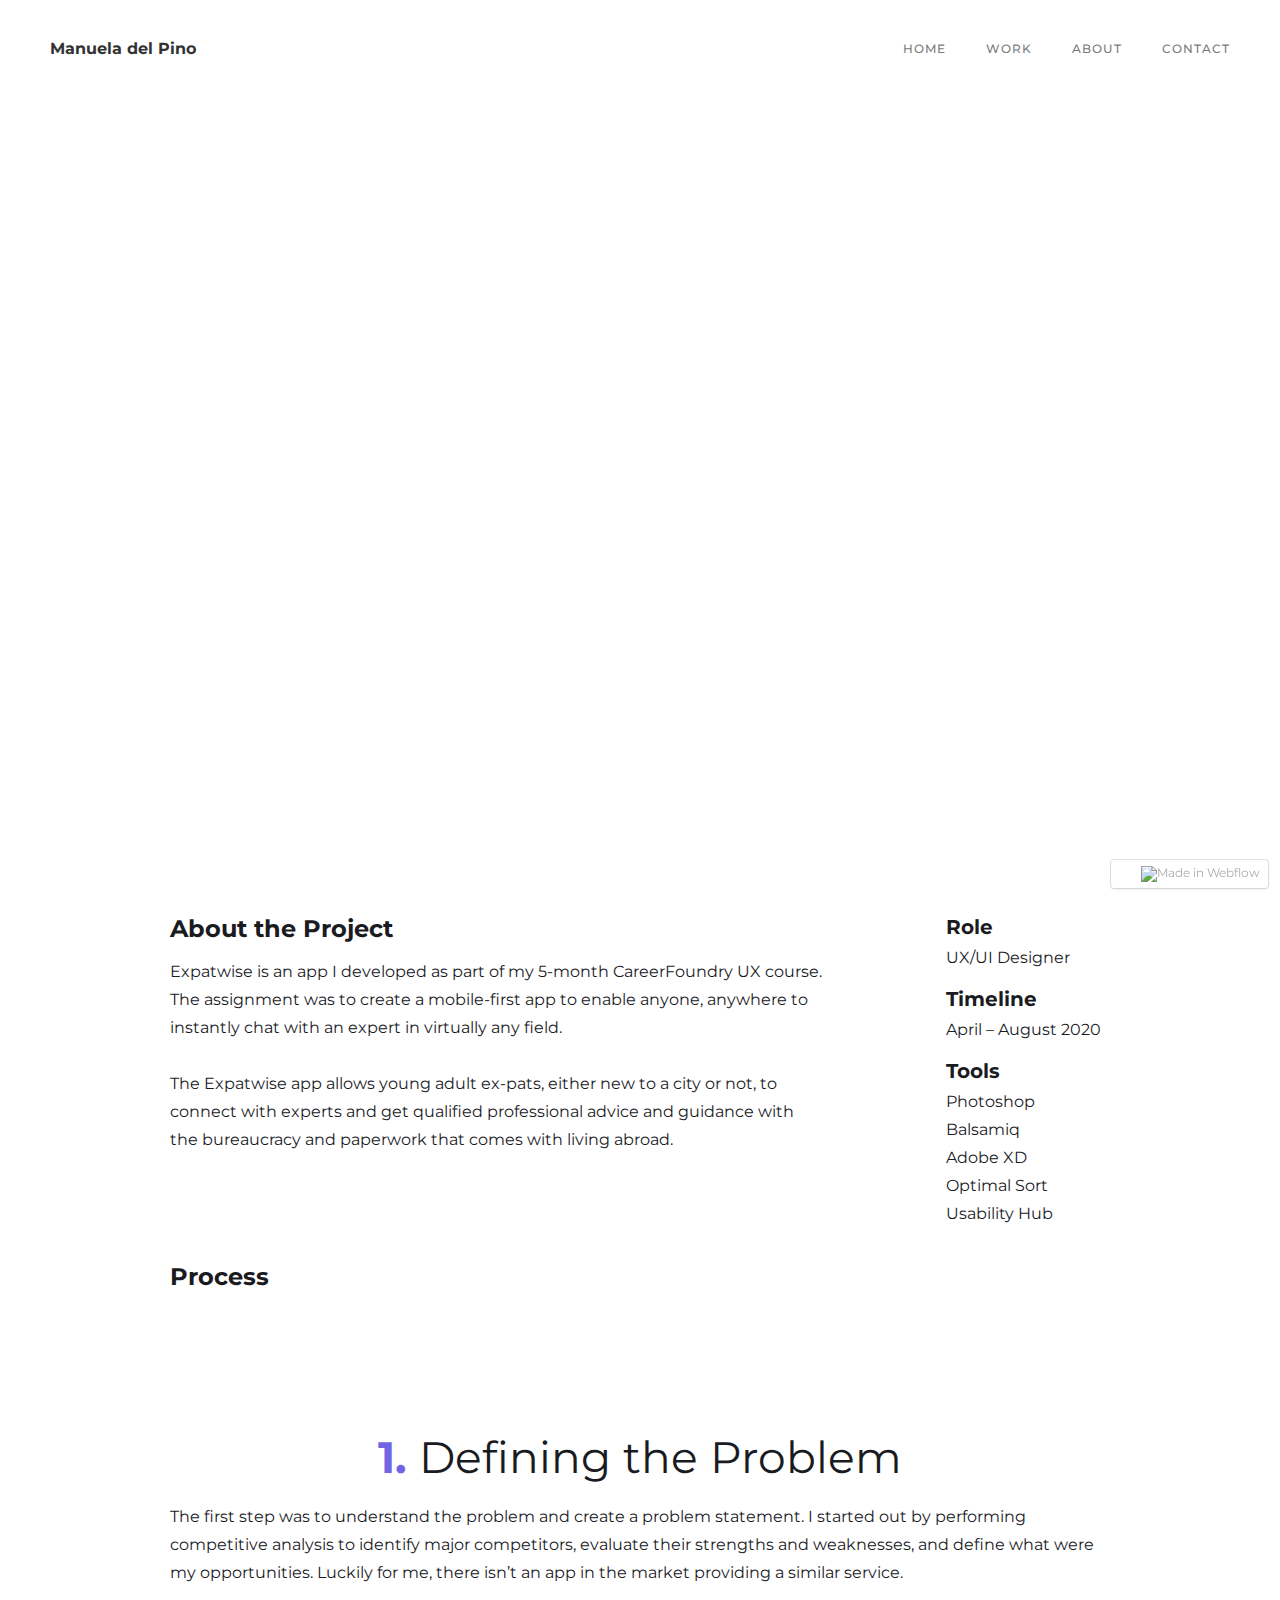
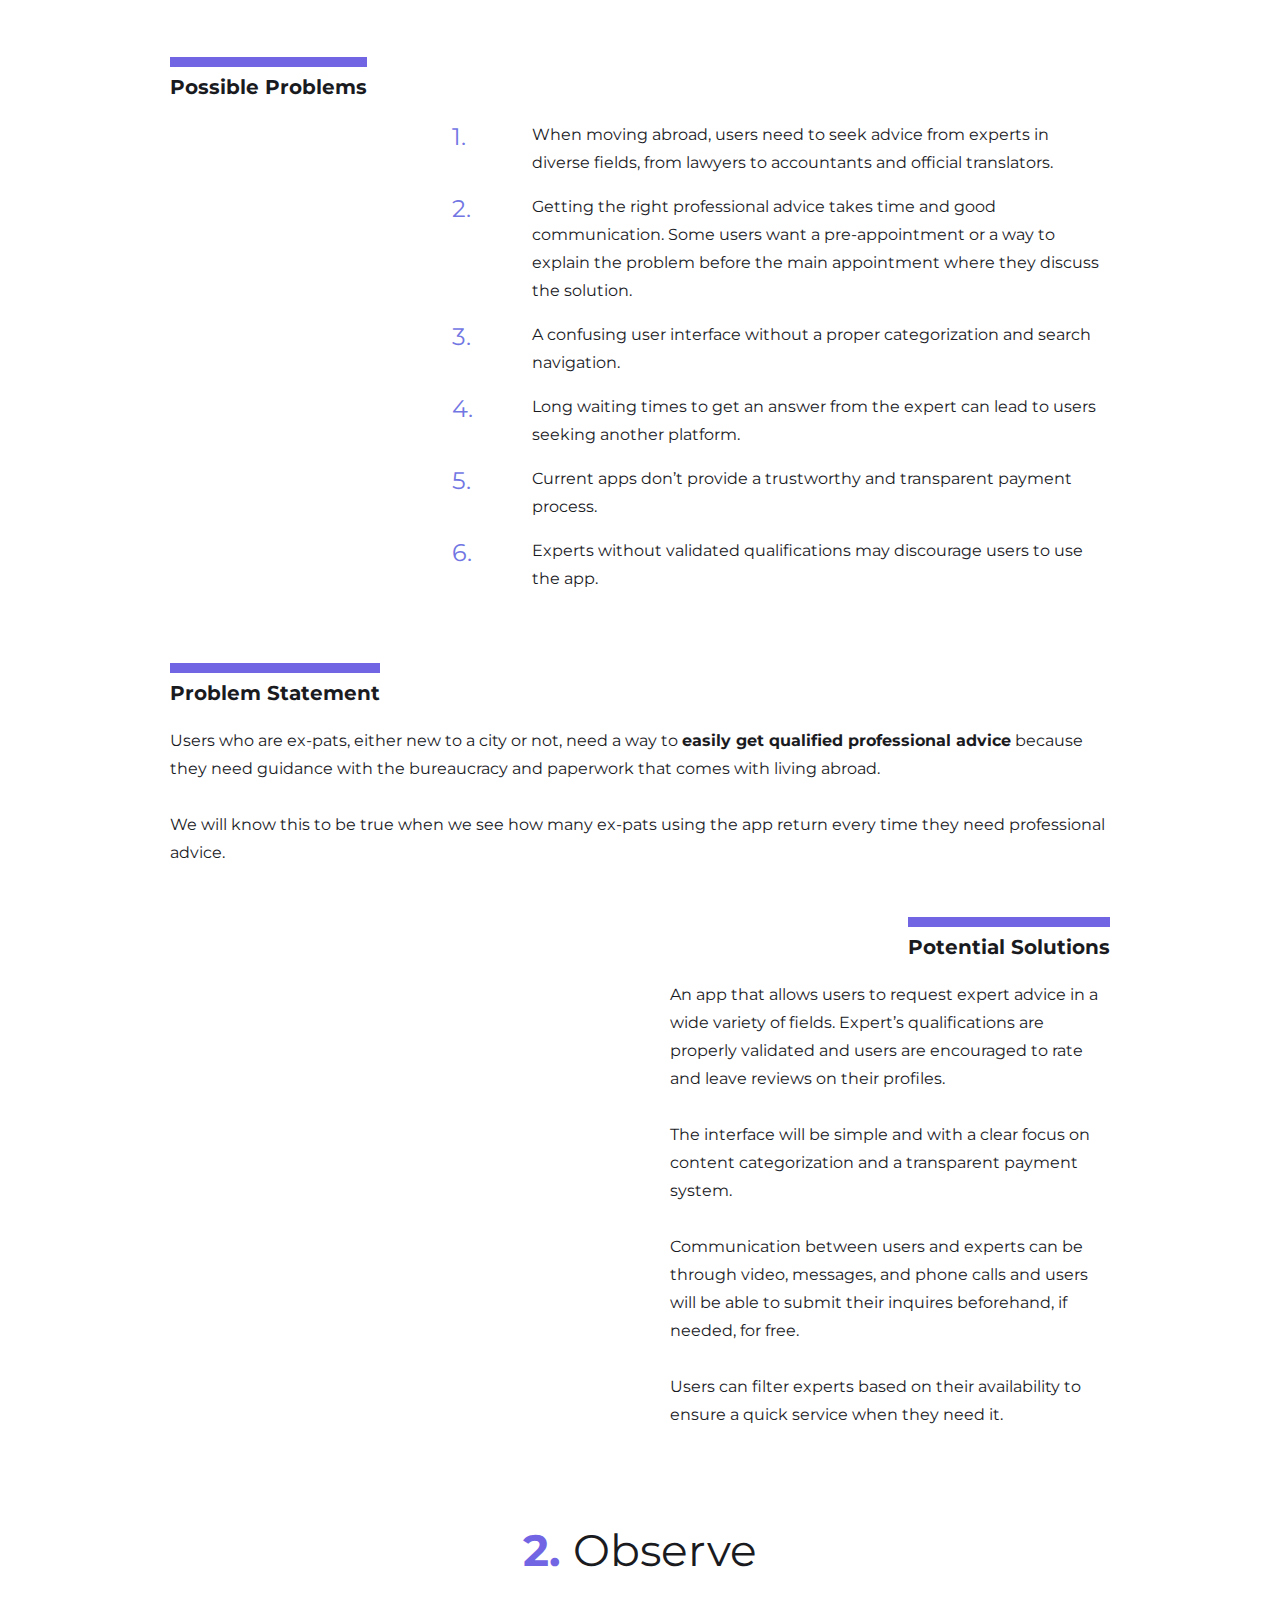
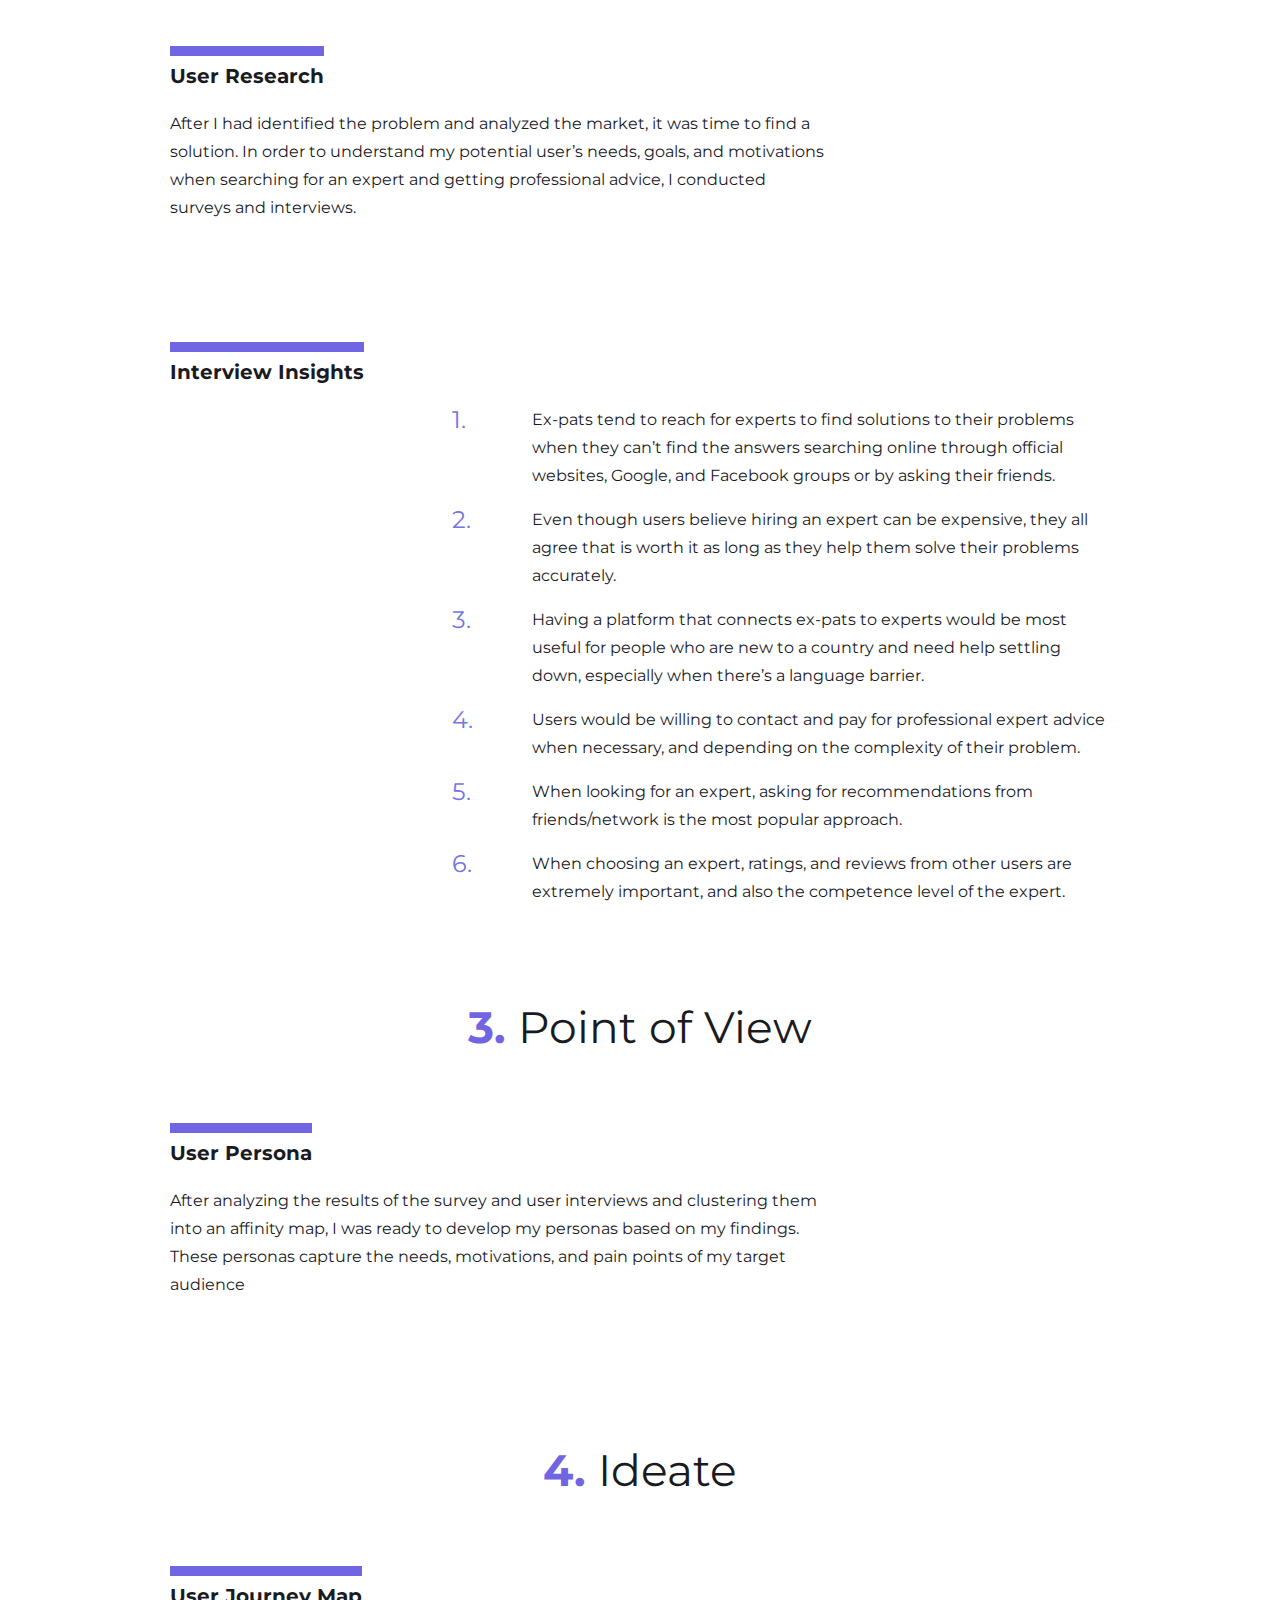
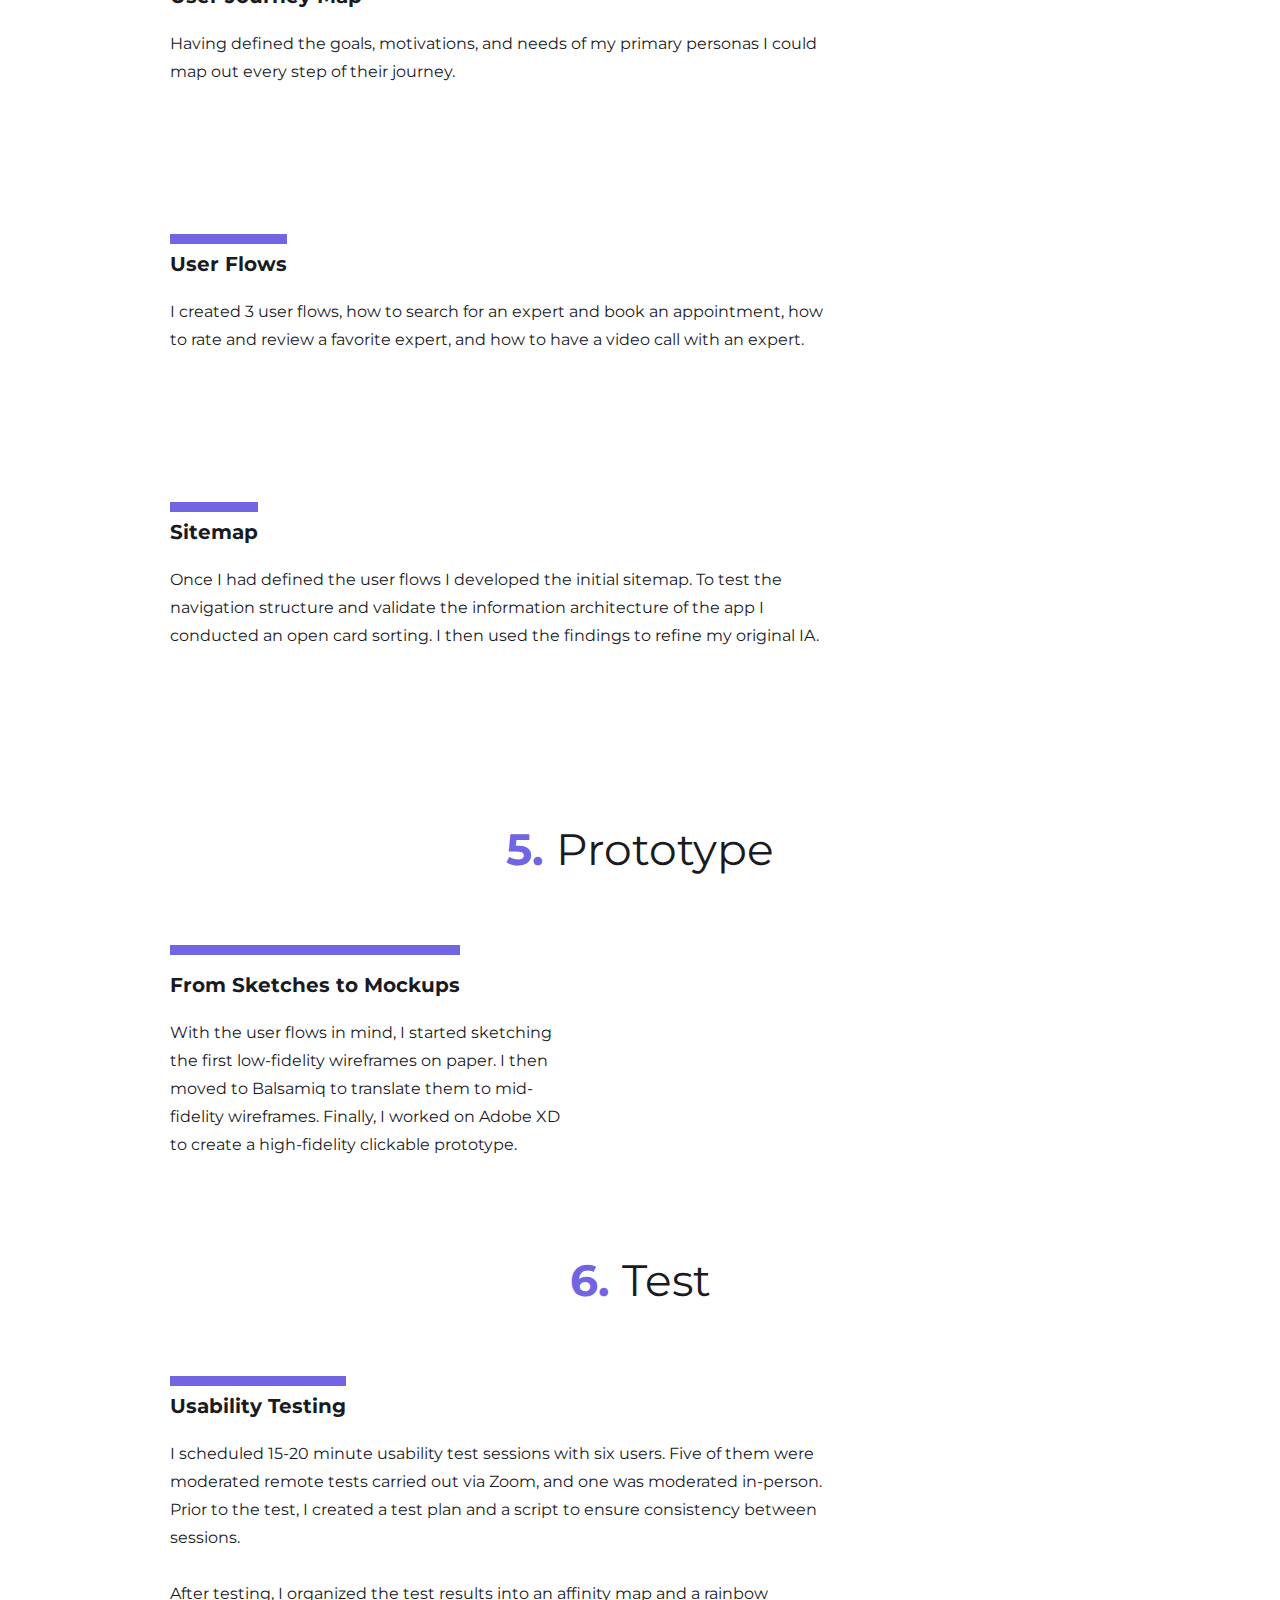
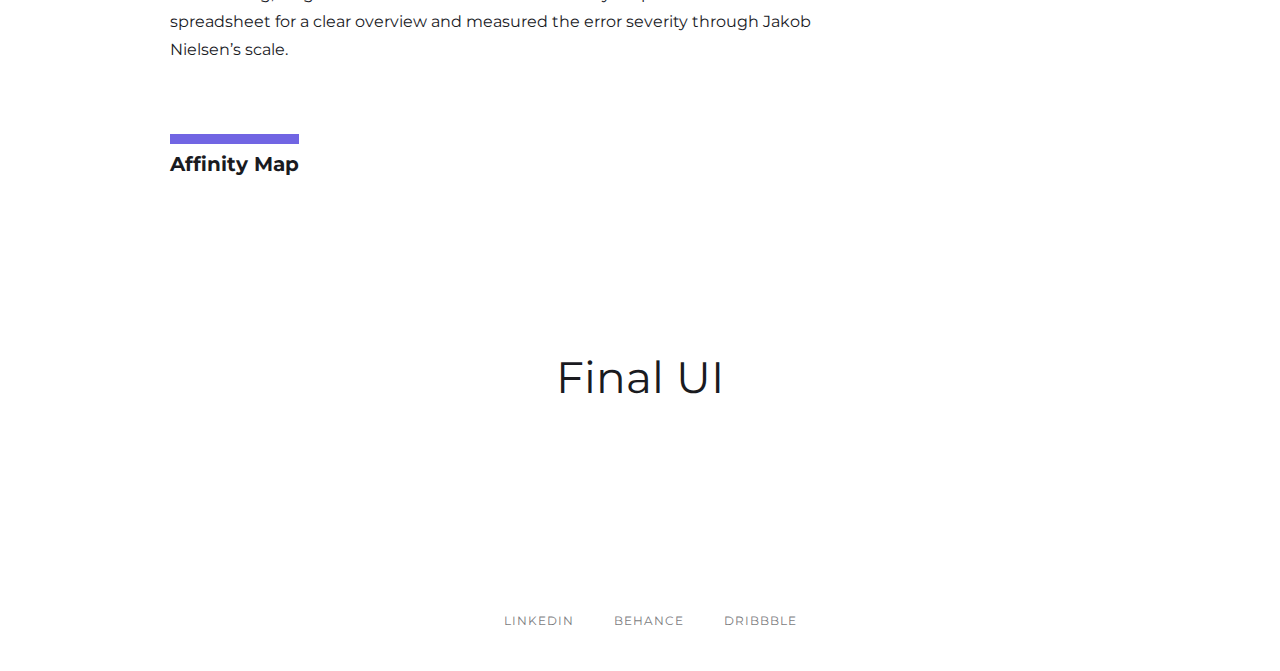
==== commit cbef5283: "update" ====
--- a/expatwise.html
+++ b/expatwise.html
@@ -1,4 +1,185 @@
-<!DOCTYPE html><!-- This site was created in Webflow. http://www.webflow.com --><!-- Last Published: Tue Sep 22 2020 10:37:49 GMT+0000 (Coordinated Universal Time) --><html data-wf-domain="portfolio-9ecfbb.webflow.io" data-wf-page="5f64c048187630f32c758c4e" data-wf-site="5f64c0487f4e2d301c141879" data-wf-status="1"><head><meta charset="utf-8"/><title>Project 1</title><meta content="Project 1" property="og:title"/><meta content="Project 1" property="twitter:title"/><meta content="width=device-width, initial-scale=1" name="viewport"/><meta content="Webflow" name="generator"/><link href="5f64c0487f4e2d301c141879/css/portfolio-9ecfbb.webflow.df8429abc.css" rel="stylesheet" type="text/css"/><script src="ajax/libs/webfont/1.6.26/webfont.js" type="text/javascript"></script><script type="text/javascript">WebFont.load({  google: {    families: ["Montserrat:100,100italic,200,200italic,300,300italic,400,400italic,500,500italic,600,600italic,700,700italic,800,800italic,900,900italic"]  }});</script><!--[if lt IE 9]><script src="https://cdnjs.cloudflare.com/ajax/libs/html5shiv/3.7.3/html5shiv.min.js" type="text/javascript"></script><![endif]--><script type="text/javascript">!function(o,c){var n=c.documentElement,t=" w-mod-";n.className+=t+"js",("ontouchstart"in o||o.DocumentTouch&&c instanceof DocumentTouch)&&(n.className+=t+"touch")}(window,document);</script><link href="https://uploads-ssl.webflow.com/img/favicon.ico" rel="shortcut icon" type="image/x-icon"/><link href="img/webclip.png" rel="apple-touch-icon"/></head><body><div data-collapse="medium" data-animation="default" data-duration="400" role="banner" class="navigation w-nav"><div class="navigation-items"><a href="index.html" class="logo-link w-nav-brand"><div class="text_logo"><strong>Manuela del Pino</strong></div></a><div class="navigation-wrap"><nav role="navigation" class="navigation-items w-nav-menu"><a href="index.html" class="navigation-item w-nav-link">Home</a><a href="index.html#Work" class="navigation-item w-nav-link">work</a><a href="index.html#About" class="navigation-item w-nav-link">About</a><a href="index.html#Contact" class="navigation-item w-nav-link">CONTACT</a></nav><div class="menu-button w-nav-button"><img src="5f64c0487f4e2d301c141879/5f64c0481876301438758c5b_menu-icon.png" width="22" alt="" class="menu-icon"/></div></div></div></div><div class="section_hero"><div class="w-container"><img src="5f64c0487f4e2d301c141879/5f650a690941aa0885822b7b_Cover.png" loading="lazy" srcset="https://uploads-ssl.webflow.com/5f64c0487f4e2d301c141879/5f650a690941aa0885822b7b_Cover-p-500.png 500w, https://uploads-ssl.webflow.com/5f64c0487f4e2d301c141879/5f650a690941aa0885822b7b_Cover-p-800.png 800w, https://uploads-ssl.webflow.com/5f64c0487f4e2d301c141879/5f650a690941aa0885822b7b_Cover-p-1080.png 1080w, https://uploads-ssl.webflow.com/5f64c0487f4e2d301c141879/5f650a690941aa0885822b7b_Cover.png 1305w" sizes="(max-width: 767px) 96vw, (max-width: 991px) 92vw, 94vw" alt=""/></div></div><div class="section_text"><div class="container_content w-container"><div class="w-layout-grid grid-12"><div><h4><strong>About the Project</strong></h4><p class="paragraph">Expatwise is an app I developed as part of my 5-month CareerFoundry UX course. The assignment was to create a mobile-first app to enable anyone, anywhere to instantly chat with an expert in virtually any field.<br/>‍<br/>The Expatwise app allows young adult ex-pats, either new to a city or not, to connect with experts and get qualified professional advice and guidance with the bureaucracy and paperwork that comes with living abroad.<br/></p></div><div><h5><strong>Role</strong></h5><p class="paragraph margin">UX/UI Designer</p><h5><strong>Timeline</strong></h5><p class="paragraph margin">April – August 2020</p><h5><strong>Tools</strong></h5><p class="paragraph margin">Photoshop<br/>Balsamiq<br/>Adobe XD<br/>Optimal Sort<br/>Usability Hub<br/></p></div></div></div></div><div class="div-block_spacing x1"></div><div class="section-image"><div class="w-container"><div><h4><strong class="bold-text">Process</strong></h4><img src="5f64c0487f4e2d301c141879/5f64f0413f7313bd90731b4a_Process.png" loading="lazy" srcset="https://uploads-ssl.webflow.com/5f64c0487f4e2d301c141879/5f64f0413f7313bd90731b4a_Process-p-500.png 500w, https://uploads-ssl.webflow.com/5f64c0487f4e2d301c141879/5f64f0413f7313bd90731b4a_Process.png 1840w" sizes="(max-width: 479px) 100vw, (max-width: 991px) 92vw, 94vw" alt="" class="image-3"/></div></div></div><div class="div-block_spacing x2"></div><div class="section_text"><div class="container_content w-container"><h1 class="heading-1 centered"><span class="number"><strong>1.</strong> </span>Defining the Problem</h1><p class="paragraph">The first step was to understand the problem and create a problem statement. I started out by performing competitive analysis to identify major competitors, evaluate their strengths and weaknesses, and define what were my opportunities. Luckily for me, there isn’t an app in the market providing a similar service.</p><div><div class="div-block_spacing x2"></div><div class="heading_div"><div class="w-layout-grid heading_bar_grid align_right"><div class="heading_bar_auto"></div><div class="heading_title"><strong class="bold-text">Possible Problems</strong></div></div></div><div class="div-block_spacing x1"></div><div class="w-layout-grid grid-6"><h3 id="w-node-192f4c8a1b45-2c758c4e" class="heading_number">1.</h3><p class="paragraph">When moving abroad, users need to seek advice from experts in diverse fields, from lawyers to accountants and official translators.</p><h3 class="heading_number">2.</h3><p class="paragraph">Getting the right professional advice takes time and good communication. Some users want a pre-appointment or a way to explain the problem before the main appointment where they discuss the solution.</p><h3 id="w-node-5a7535499989-2c758c4e" class="heading_number">3.</h3><p class="paragraph">A confusing user interface without a proper categorization and search navigation.</p><h3 class="heading_number">4.</h3><p class="paragraph">Long waiting times to get an answer from the expert can lead to users seeking another platform.</p><h3 class="heading_number">5.</h3><p class="paragraph">Current apps don’t provide a trustworthy and transparent payment process.</p><h3 class="heading_number">6.</h3><p class="paragraph">Experts without validated qualifications may discourage users to use the app.</p></div></div><div class="div-block_spacing x2"></div><div class="heading_div"><div class="w-layout-grid heading_bar_grid align_right"><div class="heading_bar_auto"></div><div class="heading_title"><strong class="bold-text">Problem Statement</strong></div></div></div><div class="div-block_spacing x1"></div><p class="paragraph">Users who are ex-pats, either new to a city or not, need a way to <strong>easily get qualified professional advice</strong> because they need guidance with the bureaucracy and paperwork that comes with living abroad. <br/>‍<br/>We will know this to be true when we see how many ex-pats using the app return every time they need professional advice.<br/></p></div></div><div class="div-block_spacing"></div><div class="section_text"><div class="container_content w-container"><div><div class="heading_div align_right"><div class="w-layout-grid heading_bar_grid align_right"><div class="heading_bar_auto"></div><div class="heading_title"><strong class="bold-text">Potential Solutions</strong></div></div></div><div class="div-block_spacing x1"></div><div class="w-layout-grid grid-8"><p class="paragraph">An app that allows users to request expert advice in a wide variety of fields. Expert’s qualifications are properly validated and users are encouraged to rate and leave reviews on their profiles.<br/><br/>The interface will be simple and with a clear focus on content categorization and a transparent payment system.<br/><br/>Communication between users and experts can be through video, messages, and phone calls and users will be able to submit their inquires beforehand, if needed, for free.<br/><br/>Users can filter experts based on their availability to ensure a quick service when they need it.</p><img src="5f64c0487f4e2d301c141879/5f675df4b4d0cd71201c46dd_Image_solution.png" loading="lazy" width="450" srcset="https://uploads-ssl.webflow.com/5f64c0487f4e2d301c141879/5f675df4b4d0cd71201c46dd_Image_solution-p-500.png 500w, https://uploads-ssl.webflow.com/5f64c0487f4e2d301c141879/5f675df4b4d0cd71201c46dd_Image_solution-p-800.png 800w, https://uploads-ssl.webflow.com/5f64c0487f4e2d301c141879/5f675df4b4d0cd71201c46dd_Image_solution-p-1080.png 1080w, https://uploads-ssl.webflow.com/5f64c0487f4e2d301c141879/5f675df4b4d0cd71201c46dd_Image_solution-p-1600.png 1600w, https://uploads-ssl.webflow.com/5f64c0487f4e2d301c141879/5f675df4b4d0cd71201c46dd_Image_solution.png 2000w" sizes="(max-width: 479px) 94vw, 450px" id="w-node-4257b024699c-2c758c4e" alt="" class="image-4"/></div></div></div></div><div class="div-block_spacing x2"></div><div class="section_text"><div class="w-container"><div><h1 class="heading-1 centered"><span class="number"><strong>2.</strong> </span>Observe</h1><div class="div-block_spacing"></div><div class="heading_div"><div class="w-layout-grid heading_bar_grid align_right"><div class="heading_bar_auto"></div><div class="heading_title"><strong class="bold-text">User Research</strong></div></div></div><div class="div-block_spacing x1"></div><p class="paragraph main">After I had identified the problem and analyzed the market, it was time to find a solution. In order to understand my potential user’s needs, goals, and motivations when searching for an expert and getting professional advice, I conducted surveys and interviews.</p><div class="div-block_spacing"></div><div class="w-layout-grid grid-9"><a href="#" class="w-inline-block w-lightbox"><img src="5f64c0487f4e2d301c141879/5f674ea203a8b25fc68a773c_Image_user%201.png" loading="lazy" srcset="https://uploads-ssl.webflow.com/5f64c0487f4e2d301c141879/5f674ea203a8b25fc68a773c_Image_user%201-p-500.png 500w, https://uploads-ssl.webflow.com/5f64c0487f4e2d301c141879/5f674ea203a8b25fc68a773c_Image_user%201-p-800.png 800w, https://uploads-ssl.webflow.com/5f64c0487f4e2d301c141879/5f674ea203a8b25fc68a773c_Image_user%201-p-1080.png 1080w, https://uploads-ssl.webflow.com/5f64c0487f4e2d301c141879/5f674ea203a8b25fc68a773c_Image_user%201.png 2118w" sizes="(max-width: 767px) 96vw, (max-width: 991px) 728px, 940px" alt=""/><script type="application/json" class="w-json">{
+<!DOCTYPE html><!-- This site was created in Webflow. http://www.webflow.com -->
+<!-- Last Published: Tue Sep 22 2020 10:37:49 GMT+0000 (Coordinated Universal Time) -->
+<html data-wf-domain="portfolio-9ecfbb.webflow.io" data-wf-page="5f64c048187630f32c758c4e"
+  data-wf-site="5f64c0487f4e2d301c141879" data-wf-status="1">
+<!-- Mirrored from portfolio-9ecfbb.webflow.io/work/expatwise by HTTrack Website Copier/3.x [XR&CO'2014], Tue, 22 Sep 2020 12:37:14 GMT -->
+
+<head>
+  <meta charset="utf-8" />
+  <title>Project 1</title>
+  <meta content="Project 1" property="og:title" />
+  <meta content="Project 1" property="twitter:title" />
+  <meta content="width=device-width, initial-scale=1" name="viewport" />
+  <meta content="Webflow" name="generator" />
+  <link href="uploads-ssl.webflow.com/5f64c0487f4e2d301c141879/css/portfolio-9ecfbb.webflow.df8429abc.css"
+    rel="stylesheet" type="text/css" />
+  <script src="ajax.googleapis.com/ajax/libs/webfont/1.6.26/webfont.js" type="text/javascript"></script>
+  <script
+    type="text/javascript">WebFont.load({ google: { families: ["Montserrat:100,100italic,200,200italic,300,300italic,400,400italic,500,500italic,600,600italic,700,700italic,800,800italic,900,900italic"] } });</script>
+  <!--[if lt IE 9]><script src="https://cdnjs.cloudflare.com/ajax/libs/html5shiv/3.7.3/html5shiv.min.js" type="text/javascript"></script><![endif]-->
+  <script
+    type="text/javascript">!function (o, c) { var n = c.documentElement, t = " w-mod-"; n.className += t + "js", ("ontouchstart" in o || o.DocumentTouch && c instanceof DocumentTouch) && (n.className += t + "touch") }(window, document);</script>
+  <link href="https://uploads-ssl.webflow.com/img/favicon.ico" rel="shortcut icon" type="image/x-icon" />
+  <link href="uploads-ssl.webflow.com/img/webclip.png" rel="apple-touch-icon" />
+</head>
+
+<body>
+  <div data-collapse="medium" data-animation="default" data-duration="400" role="banner" class="navigation w-nav">
+    <div class="navigation-items"><a href="../index.html" class="logo-link w-nav-brand">
+        <div class="text_logo"><strong>Manuela del Pino</strong></div>
+      </a>
+      <div class="navigation-wrap">
+        <nav role="navigation" class="navigation-items w-nav-menu"><a href="index.html"
+            class="navigation-item w-nav-link">Home</a><a href="index.html#Work"
+            class="navigation-item w-nav-link">work</a><a href="index.html#About"
+            class="navigation-item w-nav-link">About</a><a href="index.html#Contact"
+            class="navigation-item w-nav-link">CONTACT</a></nav>
+        <div class="menu-button w-nav-button"><img
+            src="uploads-ssl.webflow.com/5f64c0487f4e2d301c141879/5f64c0481876301438758c5b_menu-icon.png" width="22"
+            alt="" class="menu-icon" /></div>
+      </div>
+    </div>
+  </div>
+  <div class="section_hero">
+    <div class="w-container"><img
+        src="uploads-ssl.webflow.com/5f64c0487f4e2d301c141879/5f650a690941aa0885822b7b_Cover.png" loading="lazy"
+        srcset="https://uploads-ssl.webflow.com/5f64c0487f4e2d301c141879/5f650a690941aa0885822b7b_Cover-p-500.png 500w, https://uploads-ssl.webflow.com/5f64c0487f4e2d301c141879/5f650a690941aa0885822b7b_Cover-p-800.png 800w, https://uploads-ssl.webflow.com/5f64c0487f4e2d301c141879/5f650a690941aa0885822b7b_Cover-p-1080.png 1080w, https://uploads-ssl.webflow.com/5f64c0487f4e2d301c141879/5f650a690941aa0885822b7b_Cover.png 1305w"
+        sizes="(max-width: 767px) 96vw, (max-width: 991px) 92vw, 94vw" alt="" /></div>
+  </div>
+  <div class="section_text">
+    <div class="container_content w-container">
+      <div class="w-layout-grid grid-12">
+        <div>
+          <h4><strong>About the Project</strong></h4>
+          <p class="paragraph">Expatwise is an app I developed as part of my 5-month CareerFoundry UX course. The
+            assignment was to create a mobile-first app to enable anyone, anywhere to instantly chat with an expert in
+            virtually any field.<br />‍<br />The Expatwise app allows young adult ex-pats, either new to a city or not,
+            to connect with experts and get qualified professional advice and guidance with the bureaucracy and
+            paperwork that comes with living abroad.<br /></p>
+        </div>
+        <div>
+          <h5><strong>Role</strong></h5>
+          <p class="paragraph margin">UX/UI Designer</p>
+          <h5><strong>Timeline</strong></h5>
+          <p class="paragraph margin">April – August 2020</p>
+          <h5><strong>Tools</strong></h5>
+          <p class="paragraph margin">Photoshop<br />Balsamiq<br />Adobe XD<br />Optimal Sort<br />Usability Hub<br />
+          </p>
+        </div>
+      </div>
+    </div>
+  </div>
+  <div class="div-block_spacing x1"></div>
+  <div class="section-image">
+    <div class="w-container">
+      <div>
+        <h4><strong class="bold-text">Process</strong></h4><img
+          src="uploads-ssl.webflow.com/5f64c0487f4e2d301c141879/5f64f0413f7313bd90731b4a_Process.png" loading="lazy"
+          srcset="https://uploads-ssl.webflow.com/5f64c0487f4e2d301c141879/5f64f0413f7313bd90731b4a_Process-p-500.png 500w, https://uploads-ssl.webflow.com/5f64c0487f4e2d301c141879/5f64f0413f7313bd90731b4a_Process.png 1840w"
+          sizes="(max-width: 479px) 100vw, (max-width: 991px) 92vw, 94vw" alt="" class="image-3" />
+      </div>
+    </div>
+  </div>
+  <div class="div-block_spacing x2"></div>
+  <div class="section_text">
+    <div class="container_content w-container">
+      <h1 class="heading-1 centered"><span class="number"><strong>1.</strong> </span>Defining the Problem</h1>
+      <p class="paragraph">The first step was to understand the problem and create a problem statement. I started out by
+        performing competitive analysis to identify major competitors, evaluate their strengths and weaknesses, and
+        define what were my opportunities. Luckily for me, there isn’t an app in the market providing a similar service.
+      </p>
+      <div>
+        <div class="div-block_spacing x2"></div>
+        <div class="heading_div">
+          <div class="w-layout-grid heading_bar_grid align_right">
+            <div class="heading_bar_auto"></div>
+            <div class="heading_title"><strong class="bold-text">Possible Problems</strong></div>
+          </div>
+        </div>
+        <div class="div-block_spacing x1"></div>
+        <div class="w-layout-grid grid-6">
+          <h3 id="w-node-192f4c8a1b45-2c758c4e" class="heading_number">1.</h3>
+          <p class="paragraph">When moving abroad, users need to seek advice from experts in diverse fields, from
+            lawyers to accountants and official translators.</p>
+          <h3 class="heading_number">2.</h3>
+          <p class="paragraph">Getting the right professional advice takes time and good communication. Some users want
+            a pre-appointment or a way to explain the problem before the main appointment where they discuss the
+            solution.</p>
+          <h3 id="w-node-5a7535499989-2c758c4e" class="heading_number">3.</h3>
+          <p class="paragraph">A confusing user interface without a proper categorization and search navigation.</p>
+          <h3 class="heading_number">4.</h3>
+          <p class="paragraph">Long waiting times to get an answer from the expert can lead to users seeking another
+            platform.</p>
+          <h3 class="heading_number">5.</h3>
+          <p class="paragraph">Current apps don’t provide a trustworthy and transparent payment process.</p>
+          <h3 class="heading_number">6.</h3>
+          <p class="paragraph">Experts without validated qualifications may discourage users to use the app.</p>
+        </div>
+      </div>
+      <div class="div-block_spacing x2"></div>
+      <div class="heading_div">
+        <div class="w-layout-grid heading_bar_grid align_right">
+          <div class="heading_bar_auto"></div>
+          <div class="heading_title"><strong class="bold-text">Problem Statement</strong></div>
+        </div>
+      </div>
+      <div class="div-block_spacing x1"></div>
+      <p class="paragraph">Users who are ex-pats, either new to a city or not, need a way to <strong>easily get
+          qualified professional advice</strong> because they need guidance with the bureaucracy and paperwork that
+        comes with living abroad. <br />‍<br />We will know this to be true when we see how many ex-pats using the app
+        return every time they need professional advice.<br /></p>
+    </div>
+  </div>
+  <div class="div-block_spacing"></div>
+  <div class="section_text">
+    <div class="container_content w-container">
+      <div>
+        <div class="heading_div align_right">
+          <div class="w-layout-grid heading_bar_grid align_right">
+            <div class="heading_bar_auto"></div>
+            <div class="heading_title"><strong class="bold-text">Potential Solutions</strong></div>
+          </div>
+        </div>
+        <div class="div-block_spacing x1"></div>
+        <div class="w-layout-grid grid-8">
+          <p class="paragraph">An app that allows users to request expert advice in a wide variety of fields. Expert’s
+            qualifications are properly validated and users are encouraged to rate and leave reviews on their
+            profiles.<br /><br />The interface will be simple and with a clear focus on content categorization and a
+            transparent payment system.<br /><br />Communication between users and experts can be through video,
+            messages, and phone calls and users will be able to submit their inquires beforehand, if needed, for
+            free.<br /><br />Users can filter experts based on their availability to ensure a quick service when they
+            need it.</p><img
+            src="uploads-ssl.webflow.com/5f64c0487f4e2d301c141879/5f675df4b4d0cd71201c46dd_Image_solution.png"
+            loading="lazy" width="450"
+            srcset="https://uploads-ssl.webflow.com/5f64c0487f4e2d301c141879/5f675df4b4d0cd71201c46dd_Image_solution-p-500.png 500w, https://uploads-ssl.webflow.com/5f64c0487f4e2d301c141879/5f675df4b4d0cd71201c46dd_Image_solution-p-800.png 800w, https://uploads-ssl.webflow.com/5f64c0487f4e2d301c141879/5f675df4b4d0cd71201c46dd_Image_solution-p-1080.png 1080w, https://uploads-ssl.webflow.com/5f64c0487f4e2d301c141879/5f675df4b4d0cd71201c46dd_Image_solution-p-1600.png 1600w, https://uploads-ssl.webflow.com/5f64c0487f4e2d301c141879/5f675df4b4d0cd71201c46dd_Image_solution.png 2000w"
+            sizes="(max-width: 479px) 94vw, 450px" id="w-node-4257b024699c-2c758c4e" alt="" class="image-4" />
+        </div>
+      </div>
+    </div>
+  </div>
+  <div class="div-block_spacing x2"></div>
+  <div class="section_text">
+    <div class="w-container">
+      <div>
+        <h1 class="heading-1 centered"><span class="number"><strong>2.</strong> </span>Observe</h1>
+        <div class="div-block_spacing"></div>
+        <div class="heading_div">
+          <div class="w-layout-grid heading_bar_grid align_right">
+            <div class="heading_bar_auto"></div>
+            <div class="heading_title"><strong class="bold-text">User Research</strong></div>
+          </div>
+        </div>
+        <div class="div-block_spacing x1"></div>
+        <p class="paragraph main">After I had identified the problem and analyzed the market, it was time to find a
+          solution. In order to understand my potential user’s needs, goals, and motivations when searching for an
+          expert and getting professional advice, I conducted surveys and interviews.</p>
+        <div class="div-block_spacing"></div>
+        <div class="w-layout-grid grid-9"><a href="#" class="w-inline-block w-lightbox"><img
+              src="uploads-ssl.webflow.com/5f64c0487f4e2d301c141879/5f674ea203a8b25fc68a773c_Image_user%201.png"
+              loading="lazy"
+              srcset="https://uploads-ssl.webflow.com/5f64c0487f4e2d301c141879/5f674ea203a8b25fc68a773c_Image_user%201-p-500.png 500w, https://uploads-ssl.webflow.com/5f64c0487f4e2d301c141879/5f674ea203a8b25fc68a773c_Image_user%201-p-800.png 800w, https://uploads-ssl.webflow.com/5f64c0487f4e2d301c141879/5f674ea203a8b25fc68a773c_Image_user%201-p-1080.png 1080w, https://uploads-ssl.webflow.com/5f64c0487f4e2d301c141879/5f674ea203a8b25fc68a773c_Image_user%201.png 2118w"
+              sizes="(max-width: 767px) 96vw, (max-width: 991px) 728px, 940px" alt="" />
+            <script type="application/json" class="w-json">{
   "items": [
     {
       "width": 2118,
@@ -12,7 +193,12 @@
       "fileSize": 156168
     }
   ]
-}</script></a><a href="#" class="w-inline-block w-lightbox"><img src="5f64c0487f4e2d301c141879/5f674ead6ca32590cd10ac77_Image_user%202.png" loading="lazy" srcset="https://uploads-ssl.webflow.com/5f64c0487f4e2d301c141879/5f674ead6ca32590cd10ac77_Image_user%202-p-500.png 500w, https://uploads-ssl.webflow.com/5f64c0487f4e2d301c141879/5f674ead6ca32590cd10ac77_Image_user%202-p-800.png 800w, https://uploads-ssl.webflow.com/5f64c0487f4e2d301c141879/5f674ead6ca32590cd10ac77_Image_user%202-p-1080.png 1080w, https://uploads-ssl.webflow.com/5f64c0487f4e2d301c141879/5f674ead6ca32590cd10ac77_Image_user%202.png 2118w" sizes="(max-width: 767px) 96vw, (max-width: 991px) 728px, 940px" alt=""/><script type="application/json" class="w-json">{
+}</script></a><a href="#" class="w-inline-block w-lightbox"><img
+              src="uploads-ssl.webflow.com/5f64c0487f4e2d301c141879/5f674ead6ca32590cd10ac77_Image_user%202.png"
+              loading="lazy"
+              srcset="https://uploads-ssl.webflow.com/5f64c0487f4e2d301c141879/5f674ead6ca32590cd10ac77_Image_user%202-p-500.png 500w, https://uploads-ssl.webflow.com/5f64c0487f4e2d301c141879/5f674ead6ca32590cd10ac77_Image_user%202-p-800.png 800w, https://uploads-ssl.webflow.com/5f64c0487f4e2d301c141879/5f674ead6ca32590cd10ac77_Image_user%202-p-1080.png 1080w, https://uploads-ssl.webflow.com/5f64c0487f4e2d301c141879/5f674ead6ca32590cd10ac77_Image_user%202.png 2118w"
+              sizes="(max-width: 767px) 96vw, (max-width: 991px) 728px, 940px" alt="" />
+            <script type="application/json" class="w-json">{
   "items": [
     {
       "width": 2118,
@@ -26,7 +212,12 @@
       "fileSize": 168168
     }
   ]
-}</script></a><a href="#" class="w-inline-block w-lightbox"><img src="5f64c0487f4e2d301c141879/5f674ec0e22a357813d190cd_Image_user%203.png" loading="lazy" srcset="https://uploads-ssl.webflow.com/5f64c0487f4e2d301c141879/5f674ec0e22a357813d190cd_Image_user%203-p-500.png 500w, https://uploads-ssl.webflow.com/5f64c0487f4e2d301c141879/5f674ec0e22a357813d190cd_Image_user%203-p-800.png 800w, https://uploads-ssl.webflow.com/5f64c0487f4e2d301c141879/5f674ec0e22a357813d190cd_Image_user%203-p-1080.png 1080w, https://uploads-ssl.webflow.com/5f64c0487f4e2d301c141879/5f674ec0e22a357813d190cd_Image_user%203.png 2118w" sizes="(max-width: 767px) 96vw, (max-width: 991px) 728px, 940px" alt=""/><script type="application/json" class="w-json">{
+}</script></a><a href="#" class="w-inline-block w-lightbox"><img
+              src="uploads-ssl.webflow.com/5f64c0487f4e2d301c141879/5f674ec0e22a357813d190cd_Image_user%203.png"
+              loading="lazy"
+              srcset="https://uploads-ssl.webflow.com/5f64c0487f4e2d301c141879/5f674ec0e22a357813d190cd_Image_user%203-p-500.png 500w, https://uploads-ssl.webflow.com/5f64c0487f4e2d301c141879/5f674ec0e22a357813d190cd_Image_user%203-p-800.png 800w, https://uploads-ssl.webflow.com/5f64c0487f4e2d301c141879/5f674ec0e22a357813d190cd_Image_user%203-p-1080.png 1080w, https://uploads-ssl.webflow.com/5f64c0487f4e2d301c141879/5f674ec0e22a357813d190cd_Image_user%203.png 2118w"
+              sizes="(max-width: 767px) 96vw, (max-width: 991px) 728px, 940px" alt="" />
+            <script type="application/json" class="w-json">{
   "items": [
     {
       "type": "image",
@@ -50,7 +241,86 @@
       "fileSize": 168168
     }
   ]
-}</script></a></div><div class="div-block_spacing x2"></div><div><div class="heading_div"><div class="w-layout-grid heading_bar_grid align_right"><div class="heading_bar_auto"></div><div class="heading_title"><strong class="bold-text">Interview Insights</strong></div></div></div><div class="div-block_spacing x1"></div><div class="w-layout-grid grid-6"><div class="paragraph">Ex-pats tend to reach for experts to find solutions to their problems when they can’t find the answers searching online through official websites, Google, and Facebook groups or by asking their friends.</div><div class="heading_number down">2.</div><div class="paragraph">Even though users believe hiring an expert can be expensive, they all agree that is worth it as long as they help them solve their problems accurately.</div><div class="heading_number down">3.</div><div class="paragraph">Having a platform that connects ex-pats to experts would be most useful for people who are new to a country and need help settling down, especially when there’s a language barrier.</div><div class="heading_number down">4.</div><div class="paragraph">Users would be willing to contact and pay for professional expert advice when necessary, and depending on the complexity of their problem.</div><div class="heading_number down">5.</div><div id="w-node-b1690a8f3fd6-2c758c4e" class="heading_number down">1.</div><div class="paragraph">When looking for an expert, asking for recommendations from friends/network is the most popular approach.</div><div class="heading_number down">6.</div><div class="paragraph">When choosing an expert, ratings, and reviews from other users are extremely important, and also the competence level of the expert.</div></div></div></div></div></div><div class="div-block_spacing x2"></div><div class="section_text"><div class="w-container"><div><h1 class="heading-1 centered"><span class="number"><strong>3.</strong> </span>Point of View</h1><div class="div-block_spacing"></div><div class="heading_div"><div class="w-layout-grid heading_bar_grid align_right"><div class="heading_bar_auto"></div><div class="heading_title"><strong class="bold-text">User Persona</strong></div></div></div><div class="div-block_spacing x1"></div><p class="paragraph main">After analyzing the results of the survey and user interviews and clustering them into an affinity map, I was ready to develop my personas based on my findings. These personas capture the needs, motivations, and pain points of my target audience</p><div class="div-block_spacing"></div><img src="5f64c0487f4e2d301c141879/5f674dd82850f229aeb3dade_Image_persona.png" loading="lazy" width="945" srcset="https://uploads-ssl.webflow.com/5f64c0487f4e2d301c141879/5f674dd82850f229aeb3dade_Image_persona-p-500.png 500w, https://uploads-ssl.webflow.com/5f64c0487f4e2d301c141879/5f674dd82850f229aeb3dade_Image_persona-p-800.png 800w, https://uploads-ssl.webflow.com/5f64c0487f4e2d301c141879/5f674dd82850f229aeb3dade_Image_persona-p-1080.png 1080w, https://uploads-ssl.webflow.com/5f64c0487f4e2d301c141879/5f674dd82850f229aeb3dade_Image_persona.png 2000w" sizes="(max-width: 767px) 96vw, (max-width: 991px) 728px, 940px" alt=""/></div></div></div><div class="div-block_spacing x2"></div><div class="section_text"><div class="w-container"><div><h1 class="heading-1 centered"><span class="number"><strong>4.</strong> </span>Ideate</h1><div class="div-block_spacing"></div><div class="heading_div"><div class="w-layout-grid heading_bar_grid align_right"><div class="heading_bar_auto"></div><div class="heading_title"><strong>User Journey Map</strong></div></div></div><div class="div-block_spacing x1"></div><p class="paragraph main">Having defined the goals, motivations, and needs of my primary personas I could map out every step of their journey.</p><div class="div-block_spacing"></div><a href="#" class="w-inline-block w-lightbox"><img src="5f64c0487f4e2d301c141879/5f6751315c4f1e93847dd198_Image_journey.png" loading="lazy" srcset="https://uploads-ssl.webflow.com/5f64c0487f4e2d301c141879/5f6751315c4f1e93847dd198_Image_journey-p-500.png 500w, https://uploads-ssl.webflow.com/5f64c0487f4e2d301c141879/5f6751315c4f1e93847dd198_Image_journey-p-800.png 800w, https://uploads-ssl.webflow.com/5f64c0487f4e2d301c141879/5f6751315c4f1e93847dd198_Image_journey-p-1080.png 1080w, https://uploads-ssl.webflow.com/5f64c0487f4e2d301c141879/5f6751315c4f1e93847dd198_Image_journey-p-1600.png 1600w, https://uploads-ssl.webflow.com/5f64c0487f4e2d301c141879/5f6751315c4f1e93847dd198_Image_journey.png 2160w" sizes="(max-width: 767px) 96vw, (max-width: 991px) 728px, 940px" alt=""/><script type="application/json" class="w-json">{
+}</script></a></div>
+        <div class="div-block_spacing x2"></div>
+        <div>
+          <div class="heading_div">
+            <div class="w-layout-grid heading_bar_grid align_right">
+              <div class="heading_bar_auto"></div>
+              <div class="heading_title"><strong class="bold-text">Interview Insights</strong></div>
+            </div>
+          </div>
+          <div class="div-block_spacing x1"></div>
+          <div class="w-layout-grid grid-6">
+            <div class="paragraph">Ex-pats tend to reach for experts to find solutions to their problems when they can’t
+              find the answers searching online through official websites, Google, and Facebook groups or by asking
+              their friends.</div>
+            <div class="heading_number down">2.</div>
+            <div class="paragraph">Even though users believe hiring an expert can be expensive, they all agree that is
+              worth it as long as they help them solve their problems accurately.</div>
+            <div class="heading_number down">3.</div>
+            <div class="paragraph">Having a platform that connects ex-pats to experts would be most useful for people
+              who are new to a country and need help settling down, especially when there’s a language barrier.</div>
+            <div class="heading_number down">4.</div>
+            <div class="paragraph">Users would be willing to contact and pay for professional expert advice when
+              necessary, and depending on the complexity of their problem.</div>
+            <div class="heading_number down">5.</div>
+            <div id="w-node-b1690a8f3fd6-2c758c4e" class="heading_number down">1.</div>
+            <div class="paragraph">When looking for an expert, asking for recommendations from friends/network is the
+              most popular approach.</div>
+            <div class="heading_number down">6.</div>
+            <div class="paragraph">When choosing an expert, ratings, and reviews from other users are extremely
+              important, and also the competence level of the expert.</div>
+          </div>
+        </div>
+      </div>
+    </div>
+  </div>
+  <div class="div-block_spacing x2"></div>
+  <div class="section_text">
+    <div class="w-container">
+      <div>
+        <h1 class="heading-1 centered"><span class="number"><strong>3.</strong> </span>Point of View</h1>
+        <div class="div-block_spacing"></div>
+        <div class="heading_div">
+          <div class="w-layout-grid heading_bar_grid align_right">
+            <div class="heading_bar_auto"></div>
+            <div class="heading_title"><strong class="bold-text">User Persona</strong></div>
+          </div>
+        </div>
+        <div class="div-block_spacing x1"></div>
+        <p class="paragraph main">After analyzing the results of the survey and user interviews and clustering them into
+          an affinity map, I was ready to develop my personas based on my findings. These personas capture the needs,
+          motivations, and pain points of my target audience</p>
+        <div class="div-block_spacing"></div><img
+          src="uploads-ssl.webflow.com/5f64c0487f4e2d301c141879/5f674dd82850f229aeb3dade_Image_persona.png"
+          loading="lazy" width="945"
+          srcset="https://uploads-ssl.webflow.com/5f64c0487f4e2d301c141879/5f674dd82850f229aeb3dade_Image_persona-p-500.png 500w, https://uploads-ssl.webflow.com/5f64c0487f4e2d301c141879/5f674dd82850f229aeb3dade_Image_persona-p-800.png 800w, https://uploads-ssl.webflow.com/5f64c0487f4e2d301c141879/5f674dd82850f229aeb3dade_Image_persona-p-1080.png 1080w, https://uploads-ssl.webflow.com/5f64c0487f4e2d301c141879/5f674dd82850f229aeb3dade_Image_persona.png 2000w"
+          sizes="(max-width: 767px) 96vw, (max-width: 991px) 728px, 940px" alt="" />
+      </div>
+    </div>
+  </div>
+  <div class="div-block_spacing x2"></div>
+  <div class="section_text">
+    <div class="w-container">
+      <div>
+        <h1 class="heading-1 centered"><span class="number"><strong>4.</strong> </span>Ideate</h1>
+        <div class="div-block_spacing"></div>
+        <div class="heading_div">
+          <div class="w-layout-grid heading_bar_grid align_right">
+            <div class="heading_bar_auto"></div>
+            <div class="heading_title"><strong>User Journey Map</strong></div>
+          </div>
+        </div>
+        <div class="div-block_spacing x1"></div>
+        <p class="paragraph main">Having defined the goals, motivations, and needs of my primary personas I could map
+          out every step of their journey.</p>
+        <div class="div-block_spacing"></div><a href="#" class="w-inline-block w-lightbox"><img
+            src="uploads-ssl.webflow.com/5f64c0487f4e2d301c141879/5f6751315c4f1e93847dd198_Image_journey.png"
+            loading="lazy"
+            srcset="https://uploads-ssl.webflow.com/5f64c0487f4e2d301c141879/5f6751315c4f1e93847dd198_Image_journey-p-500.png 500w, https://uploads-ssl.webflow.com/5f64c0487f4e2d301c141879/5f6751315c4f1e93847dd198_Image_journey-p-800.png 800w, https://uploads-ssl.webflow.com/5f64c0487f4e2d301c141879/5f6751315c4f1e93847dd198_Image_journey-p-1080.png 1080w, https://uploads-ssl.webflow.com/5f64c0487f4e2d301c141879/5f6751315c4f1e93847dd198_Image_journey-p-1600.png 1600w, https://uploads-ssl.webflow.com/5f64c0487f4e2d301c141879/5f6751315c4f1e93847dd198_Image_journey.png 2160w"
+            sizes="(max-width: 767px) 96vw, (max-width: 991px) 728px, 940px" alt="" />
+          <script type="application/json" class="w-json">{
   "items": [
     {
       "type": "image",
@@ -63,7 +333,25 @@
       "url": "https://uploads-ssl.webflow.com/5f64c0487f4e2d301c141879/5f6751315c4f1e93847dd198_Image_journey.png"
     }
   ]
-}</script></a></div><div class="div-block_spacing x2"></div><div><div class="heading_div"><div class="w-layout-grid heading_bar_grid align_right"><div class="heading_bar_auto"></div><div class="heading_title"><strong class="bold-text">User Flows</strong></div></div></div><div class="div-block_spacing x1"></div><p class="paragraph main">I created 3 user flows, how to search for an expert and book an appointment, how to rate and review a favorite expert, and how to have a video call with an expert.</p><div class="div-block_spacing"></div><a href="#" class="w-inline-block w-lightbox"><img src="5f64c0487f4e2d301c141879/5f6751510e69d4a6f947026b_Image_flow.png" loading="lazy" srcset="https://uploads-ssl.webflow.com/5f64c0487f4e2d301c141879/5f6751510e69d4a6f947026b_Image_flow-p-500.png 500w, https://uploads-ssl.webflow.com/5f64c0487f4e2d301c141879/5f6751510e69d4a6f947026b_Image_flow-p-800.png 800w, https://uploads-ssl.webflow.com/5f64c0487f4e2d301c141879/5f6751510e69d4a6f947026b_Image_flow-p-1080.png 1080w, https://uploads-ssl.webflow.com/5f64c0487f4e2d301c141879/5f6751510e69d4a6f947026b_Image_flow-p-1600.png 1600w, https://uploads-ssl.webflow.com/5f64c0487f4e2d301c141879/5f6751510e69d4a6f947026b_Image_flow-p-2000.png 2000w, https://uploads-ssl.webflow.com/5f64c0487f4e2d301c141879/5f6751510e69d4a6f947026b_Image_flow.png 2118w" sizes="(max-width: 767px) 96vw, (max-width: 991px) 728px, 940px" alt=""/><script type="application/json" class="w-json">{
+}</script></a>
+      </div>
+      <div class="div-block_spacing x2"></div>
+      <div>
+        <div class="heading_div">
+          <div class="w-layout-grid heading_bar_grid align_right">
+            <div class="heading_bar_auto"></div>
+            <div class="heading_title"><strong class="bold-text">User Flows</strong></div>
+          </div>
+        </div>
+        <div class="div-block_spacing x1"></div>
+        <p class="paragraph main">I created 3 user flows, how to search for an expert and book an appointment, how to
+          rate and review a favorite expert, and how to have a video call with an expert.</p>
+        <div class="div-block_spacing"></div><a href="#" class="w-inline-block w-lightbox"><img
+            src="uploads-ssl.webflow.com/5f64c0487f4e2d301c141879/5f6751510e69d4a6f947026b_Image_flow.png"
+            loading="lazy"
+            srcset="https://uploads-ssl.webflow.com/5f64c0487f4e2d301c141879/5f6751510e69d4a6f947026b_Image_flow-p-500.png 500w, https://uploads-ssl.webflow.com/5f64c0487f4e2d301c141879/5f6751510e69d4a6f947026b_Image_flow-p-800.png 800w, https://uploads-ssl.webflow.com/5f64c0487f4e2d301c141879/5f6751510e69d4a6f947026b_Image_flow-p-1080.png 1080w, https://uploads-ssl.webflow.com/5f64c0487f4e2d301c141879/5f6751510e69d4a6f947026b_Image_flow-p-1600.png 1600w, https://uploads-ssl.webflow.com/5f64c0487f4e2d301c141879/5f6751510e69d4a6f947026b_Image_flow-p-2000.png 2000w, https://uploads-ssl.webflow.com/5f64c0487f4e2d301c141879/5f6751510e69d4a6f947026b_Image_flow.png 2118w"
+            sizes="(max-width: 767px) 96vw, (max-width: 991px) 728px, 940px" alt="" />
+          <script type="application/json" class="w-json">{
   "items": [
     {
       "type": "image",
@@ -76,7 +364,26 @@
       "url": "https://uploads-ssl.webflow.com/5f64c0487f4e2d301c141879/5f6751510e69d4a6f947026b_Image_flow.png"
     }
   ]
-}</script></a></div><div class="div-block_spacing x2"></div><div><div class="heading_div"><div class="w-layout-grid heading_bar_grid align_right"><div class="heading_bar_auto"></div><div class="heading_title"><strong class="bold-text">Sitemap</strong></div></div></div><div class="div-block_spacing x1"></div><p class="paragraph main">Once I had defined the user flows I developed the initial sitemap. To test the navigation structure and validate the information architecture of the app I conducted an open card sorting. I then used the findings to refine my original IA.</p><div class="div-block_spacing"></div><a href="#" class="w-inline-block w-lightbox"><img src="5f64c0487f4e2d301c141879/5f67516cfa641b04b4f8d9cd_Image_sitemap.png" loading="lazy" srcset="https://uploads-ssl.webflow.com/5f64c0487f4e2d301c141879/5f67516cfa641b04b4f8d9cd_Image_sitemap-p-500.png 500w, https://uploads-ssl.webflow.com/5f64c0487f4e2d301c141879/5f67516cfa641b04b4f8d9cd_Image_sitemap-p-800.png 800w, https://uploads-ssl.webflow.com/5f64c0487f4e2d301c141879/5f67516cfa641b04b4f8d9cd_Image_sitemap-p-1080.png 1080w, https://uploads-ssl.webflow.com/5f64c0487f4e2d301c141879/5f67516cfa641b04b4f8d9cd_Image_sitemap.png 1865w" sizes="(max-width: 767px) 96vw, (max-width: 991px) 728px, 940px" alt=""/><script type="application/json" class="w-json">{
+}</script></a>
+      </div>
+      <div class="div-block_spacing x2"></div>
+      <div>
+        <div class="heading_div">
+          <div class="w-layout-grid heading_bar_grid align_right">
+            <div class="heading_bar_auto"></div>
+            <div class="heading_title"><strong class="bold-text">Sitemap</strong></div>
+          </div>
+        </div>
+        <div class="div-block_spacing x1"></div>
+        <p class="paragraph main">Once I had defined the user flows I developed the initial sitemap. To test the
+          navigation structure and validate the information architecture of the app I conducted an open card sorting. I
+          then used the findings to refine my original IA.</p>
+        <div class="div-block_spacing"></div><a href="#" class="w-inline-block w-lightbox"><img
+            src="uploads-ssl.webflow.com/5f64c0487f4e2d301c141879/5f67516cfa641b04b4f8d9cd_Image_sitemap.png"
+            loading="lazy"
+            srcset="https://uploads-ssl.webflow.com/5f64c0487f4e2d301c141879/5f67516cfa641b04b4f8d9cd_Image_sitemap-p-500.png 500w, https://uploads-ssl.webflow.com/5f64c0487f4e2d301c141879/5f67516cfa641b04b4f8d9cd_Image_sitemap-p-800.png 800w, https://uploads-ssl.webflow.com/5f64c0487f4e2d301c141879/5f67516cfa641b04b4f8d9cd_Image_sitemap-p-1080.png 1080w, https://uploads-ssl.webflow.com/5f64c0487f4e2d301c141879/5f67516cfa641b04b4f8d9cd_Image_sitemap.png 1865w"
+            sizes="(max-width: 767px) 96vw, (max-width: 991px) 728px, 940px" alt="" />
+          <script type="application/json" class="w-json">{
   "items": [
     {
       "type": "image",
@@ -89,7 +396,72 @@
       "url": "https://uploads-ssl.webflow.com/5f64c0487f4e2d301c141879/5f67516cfa641b04b4f8d9cd_Image_sitemap.png"
     }
   ]
-}</script></a></div></div></div><div class="div-block_spacing x2"></div><div class="section_text"><div class="w-container"><div><h1 class="heading-1 centered"><span class="number"><strong>5.</strong> </span>Prototype</h1><div class="div-block_spacing"></div><div><div class="heading_div"><div class="w-layout-grid heading_bar_grid"><div class="heading_bar_auto"></div><div class="heading_title"><strong class="bold-text">From Sketches to Mockups</strong></div></div></div><div class="div-block_spacing x1"></div></div><div class="w-layout-grid grid-11"><p class="paragraph">With the user flows in mind, I started sketching the first low-fidelity wireframes on paper. I then moved to Balsamiq to translate them to mid-fidelity wireframes. Finally, I worked on Adobe XD to create a high-fidelity clickable prototype.</p><img src="5f64c0487f4e2d301c141879/5f675d2d03a8b250378a8ee9_Image_prototype.png" loading="lazy" srcset="https://uploads-ssl.webflow.com/5f64c0487f4e2d301c141879/5f675d2d03a8b250378a8ee9_Image_prototype-p-500.png 500w, https://uploads-ssl.webflow.com/5f64c0487f4e2d301c141879/5f675d2d03a8b250378a8ee9_Image_prototype-p-800.png 800w, https://uploads-ssl.webflow.com/5f64c0487f4e2d301c141879/5f675d2d03a8b250378a8ee9_Image_prototype-p-1080.png 1080w, https://uploads-ssl.webflow.com/5f64c0487f4e2d301c141879/5f675d2d03a8b250378a8ee9_Image_prototype-p-1600.png 1600w, https://uploads-ssl.webflow.com/5f64c0487f4e2d301c141879/5f675d2d03a8b250378a8ee9_Image_prototype.png 2000w" sizes="(max-width: 767px) 96vw, (max-width: 991px) 728px, 940px" id="w-node-79750bb867b7-2c758c4e" alt=""/></div></div></div></div><div class="div-block_spacing x2"></div><div class="section_text"><div class="w-container"><div><h1 class="heading-1 centered"><span class="number"><strong>6.</strong> </span>Test</h1><div class="div-block_spacing"></div><div><div class="heading_div"><div class="w-layout-grid heading_bar_grid align_right"><div class="heading_bar_auto"></div><div class="heading_title"><strong class="bold-text">Usability Testing</strong></div></div></div></div><div class="div-block_spacing x1"></div><p class="paragraph main">I scheduled 15-20 minute usability test sessions with six users. Five of them were moderated remote tests carried out via Zoom, and one was moderated in-person. Prior to the test, I created a test plan and a script to ensure consistency between sessions. <br/>‍<br/>After testing, I organized the test results into an affinity map and a rainbow spreadsheet for a clear overview and measured the error severity through Jakob Nielsen’s scale.<br/></p><div class="div-block_spacing x2"></div><div><div class="heading_div"><div class="w-layout-grid heading_bar_grid align_right"><div class="heading_bar_auto"></div><div class="heading_title"><strong class="bold-text">Affinity Map</strong></div></div></div><div class="div-block_spacing"></div></div><a href="#" class="w-inline-block w-lightbox"><img src="5f64c0487f4e2d301c141879/5f67573bfdc039101d7ac859_Image_affinity%20map.png" loading="lazy" srcset="https://uploads-ssl.webflow.com/5f64c0487f4e2d301c141879/5f67573bfdc039101d7ac859_Image_affinity%20map-p-500.png 500w, https://uploads-ssl.webflow.com/5f64c0487f4e2d301c141879/5f67573bfdc039101d7ac859_Image_affinity%20map-p-800.png 800w, https://uploads-ssl.webflow.com/5f64c0487f4e2d301c141879/5f67573bfdc039101d7ac859_Image_affinity%20map-p-1080.png 1080w, https://uploads-ssl.webflow.com/5f64c0487f4e2d301c141879/5f67573bfdc039101d7ac859_Image_affinity%20map-p-1600.png 1600w, https://uploads-ssl.webflow.com/5f64c0487f4e2d301c141879/5f67573bfdc039101d7ac859_Image_affinity%20map.png 2160w" sizes="(max-width: 767px) 96vw, (max-width: 991px) 728px, 940px" alt=""/><script type="application/json" class="w-json">{
+}</script></a>
+      </div>
+    </div>
+  </div>
+  <div class="div-block_spacing x2"></div>
+  <div class="section_text">
+    <div class="w-container">
+      <div>
+        <h1 class="heading-1 centered"><span class="number"><strong>5.</strong> </span>Prototype</h1>
+        <div class="div-block_spacing"></div>
+        <div>
+          <div class="heading_div">
+            <div class="w-layout-grid heading_bar_grid">
+              <div class="heading_bar_auto"></div>
+              <div class="heading_title"><strong class="bold-text">From Sketches to Mockups</strong></div>
+            </div>
+          </div>
+          <div class="div-block_spacing x1"></div>
+        </div>
+        <div class="w-layout-grid grid-11">
+          <p class="paragraph">With the user flows in mind, I started sketching the first low-fidelity wireframes on
+            paper. I then moved to Balsamiq to translate them to mid-fidelity wireframes. Finally, I worked on Adobe XD
+            to create a high-fidelity clickable prototype.</p><img
+            src="uploads-ssl.webflow.com/5f64c0487f4e2d301c141879/5f675d2d03a8b250378a8ee9_Image_prototype.png"
+            loading="lazy"
+            srcset="https://uploads-ssl.webflow.com/5f64c0487f4e2d301c141879/5f675d2d03a8b250378a8ee9_Image_prototype-p-500.png 500w, https://uploads-ssl.webflow.com/5f64c0487f4e2d301c141879/5f675d2d03a8b250378a8ee9_Image_prototype-p-800.png 800w, https://uploads-ssl.webflow.com/5f64c0487f4e2d301c141879/5f675d2d03a8b250378a8ee9_Image_prototype-p-1080.png 1080w, https://uploads-ssl.webflow.com/5f64c0487f4e2d301c141879/5f675d2d03a8b250378a8ee9_Image_prototype-p-1600.png 1600w, https://uploads-ssl.webflow.com/5f64c0487f4e2d301c141879/5f675d2d03a8b250378a8ee9_Image_prototype.png 2000w"
+            sizes="(max-width: 767px) 96vw, (max-width: 991px) 728px, 940px" id="w-node-79750bb867b7-2c758c4e" alt="" />
+        </div>
+      </div>
+    </div>
+  </div>
+  <div class="div-block_spacing x2"></div>
+  <div class="section_text">
+    <div class="w-container">
+      <div>
+        <h1 class="heading-1 centered"><span class="number"><strong>6.</strong> </span>Test</h1>
+        <div class="div-block_spacing"></div>
+        <div>
+          <div class="heading_div">
+            <div class="w-layout-grid heading_bar_grid align_right">
+              <div class="heading_bar_auto"></div>
+              <div class="heading_title"><strong class="bold-text">Usability Testing</strong></div>
+            </div>
+          </div>
+        </div>
+        <div class="div-block_spacing x1"></div>
+        <p class="paragraph main">I scheduled 15-20 minute usability test sessions with six users. Five of them were
+          moderated remote tests carried out via Zoom, and one was moderated in-person. Prior to the test, I created a
+          test plan and a script to ensure consistency between sessions. <br />‍<br />After testing, I organized the
+          test results into an affinity map and a rainbow spreadsheet for a clear overview and measured the error
+          severity through Jakob Nielsen’s scale.<br /></p>
+        <div class="div-block_spacing x2"></div>
+        <div>
+          <div class="heading_div">
+            <div class="w-layout-grid heading_bar_grid align_right">
+              <div class="heading_bar_auto"></div>
+              <div class="heading_title"><strong class="bold-text">Affinity Map</strong></div>
+            </div>
+          </div>
+          <div class="div-block_spacing"></div>
+        </div><a href="#" class="w-inline-block w-lightbox"><img
+            src="uploads-ssl.webflow.com/5f64c0487f4e2d301c141879/5f67573bfdc039101d7ac859_Image_affinity%20map.png"
+            loading="lazy"
+            srcset="https://uploads-ssl.webflow.com/5f64c0487f4e2d301c141879/5f67573bfdc039101d7ac859_Image_affinity%20map-p-500.png 500w, https://uploads-ssl.webflow.com/5f64c0487f4e2d301c141879/5f67573bfdc039101d7ac859_Image_affinity%20map-p-800.png 800w, https://uploads-ssl.webflow.com/5f64c0487f4e2d301c141879/5f67573bfdc039101d7ac859_Image_affinity%20map-p-1080.png 1080w, https://uploads-ssl.webflow.com/5f64c0487f4e2d301c141879/5f67573bfdc039101d7ac859_Image_affinity%20map-p-1600.png 1600w, https://uploads-ssl.webflow.com/5f64c0487f4e2d301c141879/5f67573bfdc039101d7ac859_Image_affinity%20map.png 2160w"
+            sizes="(max-width: 767px) 96vw, (max-width: 991px) 728px, 940px" alt="" />
+          <script type="application/json" class="w-json">{
   "items": [
     {
       "type": "image",
@@ -102,7 +474,20 @@
       "url": "https://uploads-ssl.webflow.com/5f64c0487f4e2d301c141879/5f67573bfdc039101d7ac859_Image_affinity%20map.png"
     }
   ]
-}</script></a></div></div></div><div class="div-block_spacing x2"></div><div><div class="w-container"><div><h1 class="heading-1 centered">Final UI</h1><div class="div-block_spacing"></div><a href="#" class="w-inline-block w-lightbox"><img src="5f64c0487f4e2d301c141879/5f67575194338c321c642e0d_Image_ui.png" loading="lazy" srcset="https://uploads-ssl.webflow.com/5f64c0487f4e2d301c141879/5f67575194338c321c642e0d_Image_ui-p-500.png 500w, https://uploads-ssl.webflow.com/5f64c0487f4e2d301c141879/5f67575194338c321c642e0d_Image_ui-p-800.png 800w, https://uploads-ssl.webflow.com/5f64c0487f4e2d301c141879/5f67575194338c321c642e0d_Image_ui-p-1080.png 1080w, https://uploads-ssl.webflow.com/5f64c0487f4e2d301c141879/5f67575194338c321c642e0d_Image_ui-p-1600.png 1600w, https://uploads-ssl.webflow.com/5f64c0487f4e2d301c141879/5f67575194338c321c642e0d_Image_ui-p-2000.png 2000w, https://uploads-ssl.webflow.com/5f64c0487f4e2d301c141879/5f67575194338c321c642e0d_Image_ui.png 2049w" sizes="(max-width: 767px) 100vw, (max-width: 991px) 728px, 940px" alt=""/><script type="application/json" class="w-json">{
+}</script></a>
+      </div>
+    </div>
+  </div>
+  <div class="div-block_spacing x2"></div>
+  <div>
+    <div class="w-container">
+      <div>
+        <h1 class="heading-1 centered">Final UI</h1>
+        <div class="div-block_spacing"></div><a href="#" class="w-inline-block w-lightbox"><img
+            src="uploads-ssl.webflow.com/5f64c0487f4e2d301c141879/5f67575194338c321c642e0d_Image_ui.png" loading="lazy"
+            srcset="https://uploads-ssl.webflow.com/5f64c0487f4e2d301c141879/5f67575194338c321c642e0d_Image_ui-p-500.png 500w, https://uploads-ssl.webflow.com/5f64c0487f4e2d301c141879/5f67575194338c321c642e0d_Image_ui-p-800.png 800w, https://uploads-ssl.webflow.com/5f64c0487f4e2d301c141879/5f67575194338c321c642e0d_Image_ui-p-1080.png 1080w, https://uploads-ssl.webflow.com/5f64c0487f4e2d301c141879/5f67575194338c321c642e0d_Image_ui-p-1600.png 1600w, https://uploads-ssl.webflow.com/5f64c0487f4e2d301c141879/5f67575194338c321c642e0d_Image_ui-p-2000.png 2000w, https://uploads-ssl.webflow.com/5f64c0487f4e2d301c141879/5f67575194338c321c642e0d_Image_ui.png 2049w"
+            sizes="(max-width: 767px) 100vw, (max-width: 991px) 728px, 940px" alt="" />
+          <script type="application/json" class="w-json">{
   "items": [
     {
       "type": "image",
@@ -115,4 +500,24 @@
       "url": "https://uploads-ssl.webflow.com/5f64c0487f4e2d301c141879/5f67575194338c321c642e0d_Image_ui.png"
     }
   ]
-}</script></a></div></div></div><div class="div-block_spacing x2"></div><div class="footer-wrap"><div class="footer-links"><a href="https://www.linkedin.com/in/manudelpino/" target="_blank" class="footer-item">linkedin</a><a href="https://www.behance.net/manudelpino" target="_blank" class="footer-item">behance</a><a href="https://dribbble.com/ManudelPino" target="_blank" class="footer-item">dribbble</a></div></div><script src="js/jquery-3.5.1.min.dc5e7f18c8b052.js?site=5f64c0487f4e2d301c141879" type="text/javascript" integrity="sha256-9/aliU8dGd2tb6OSsuzixeV4y/faTqgFtohetphbbj0=" crossorigin="anonymous"></script><script src="5f64c0487f4e2d301c141879/js/webflow.7e0c7f57b.js" type="text/javascript"></script><!--[if lte IE 9]><script src="//cdnjs.cloudflare.com/ajax/libs/placeholders/3.0.2/placeholders.min.js"></script><![endif]--></body></html>
+}</script></a>
+      </div>
+    </div>
+  </div>
+  <div class="div-block_spacing x2"></div>
+  <div class="footer-wrap">
+    <div class="footer-links"><a href="https://www.linkedin.com/in/manudelpino/" target="_blank"
+        class="footer-item">linkedin</a><a href="https://www.behance.net/manudelpino" target="_blank"
+        class="footer-item">behance</a><a href="https://dribbble.com/ManudelPino" target="_blank"
+        class="footer-item">dribbble</a></div>
+  </div>
+  <script src="d3e54v103j8qbb.cloudfront.net/js/jquery-3.5.1.min.dc5e7f18c8b052.js?site=5f64c0487f4e2d301c141879"
+    type="text/javascript" integrity="sha256-9/aliU8dGd2tb6OSsuzixeV4y/faTqgFtohetphbbj0="
+    crossorigin="anonymous"></script>
+  <script src="uploads-ssl.webflow.com/5f64c0487f4e2d301c141879/js/webflow.7e0c7f57b.js"
+    type="text/javascript"></script>
+  <!--[if lte IE 9]><script src="//cdnjs.cloudflare.com/ajax/libs/placeholders/3.0.2/placeholders.min.js"></script><![endif]-->
+</body>
+<!-- Mirrored from portfolio-9ecfbb.webflow.io/work/expatwise by HTTrack Website Copier/3.x [XR&CO'2014], Tue, 22 Sep 2020 12:37:14 GMT -->
+
+</html>--- a/uploads-ssl.webflow.com/5f64c0487f4e2d301c141879/css/portfolio-9ecfbb.webflow.df8429abc.css
+++ b/uploads-ssl.webflow.com/5f64c0487f4e2d301c141879/css/portfolio-9ecfbb.webflow.df8429abc.css
@@ -0,0 +1,1962 @@
+/* Generated on: Tue Sep 22 2020 10:37:49 GMT+0000 (Coordinated Universal Time) */
+/* ==========================================================================
+   normalize.css v3.0.3 | MIT License | github.com/necolas/normalize.css 
+   ========================================================================== */
+/*! normalize.css v3.0.3 | MIT License | github.com/necolas/normalize.css */html{font-family:sans-serif;-ms-text-size-adjust:100%;-webkit-text-size-adjust:100%}body{margin:0}article,aside,details,figcaption,figure,footer,header,hgroup,main,menu,nav,section,summary{display:block}audio,canvas,progress,video{display:inline-block;vertical-align:baseline}audio:not([controls]){display:none;height:0}[hidden],template{display:none}a{background-color:transparent}a:active,a:hover{outline:0}abbr[title]{border-bottom:1px dotted}b,strong{font-weight:bold}dfn{font-style:italic}h1{font-size:2em;margin:.67em 0}mark{background:#ff0;color:#000}small{font-size:80%}sub,sup{font-size:75%;line-height:0;position:relative;vertical-align:baseline}sup{top:-0.5em}sub{bottom:-0.25em}img{border:0}svg:not(:root){overflow:hidden}figure{margin:1em 40px}hr{box-sizing:content-box;height:0}pre{overflow:auto}code,kbd,pre,samp{font-family:monospace,monospace;font-size:1em}button,input,optgroup,select,textarea{color:inherit;font:inherit;margin:0}button{overflow:visible}button,select{text-transform:none}button,html input[type="button"],input[type="reset"]{-webkit-appearance:button;cursor:pointer}button[disabled],html input[disabled]{cursor:default}button::-moz-focus-inner,input::-moz-focus-inner{border:0;padding:0}input{line-height:normal}input[type="checkbox"],input[type="radio"]{box-sizing:border-box;padding:0}input[type="number"]::-webkit-inner-spin-button,input[type="number"]::-webkit-outer-spin-button{height:auto}input[type="search"]{-webkit-appearance:none}input[type="search"]::-webkit-search-cancel-button,input[type="search"]::-webkit-search-decoration{-webkit-appearance:none}fieldset{border:1px solid #c0c0c0;margin:0 2px;padding:.35em .625em .75em}legend{border:0;padding:0}textarea{overflow:auto}optgroup{font-weight:bold}table{border-collapse:collapse;border-spacing:0}td,th{padding:0}
+
+/* ==========================================================================
+   Start of base Webflow CSS - If you're looking for some ultra-clean CSS, skip the boilerplate and see the unminified code below.
+   ========================================================================== */
+@font-face{font-family:'webflow-icons';src:url("[data-uri]") format('truetype');font-weight:normal;font-style:normal}[class^="w-icon-"],[class*=" w-icon-"]{font-family:'webflow-icons' !important;speak:none;font-style:normal;font-weight:normal;font-variant:normal;text-transform:none;line-height:1;-webkit-font-smoothing:antialiased;-moz-osx-font-smoothing:grayscale}.w-icon-slider-right:before{content:"\e600"}.w-icon-slider-left:before{content:"\e601"}.w-icon-nav-menu:before{content:"\e602"}.w-icon-arrow-down:before,.w-icon-dropdown-toggle:before{content:"\e603"}.w-icon-file-upload-remove:before{content:"\e900"}.w-icon-file-upload-icon:before{content:"\e903"}*{-webkit-box-sizing:border-box;-moz-box-sizing:border-box;box-sizing:border-box}html{height:100%}body{margin:0;min-height:100%;background-color:#fff;font-family:Arial,sans-serif;font-size:14px;line-height:20px;color:#333}img{max-width:100%;vertical-align:middle;display:inline-block}html.w-mod-touch *{background-attachment:scroll !important}.w-block{display:block}.w-inline-block{max-width:100%;display:inline-block}.w-clearfix:before,.w-clearfix:after{content:" ";display:table;grid-column-start:1;grid-row-start:1;grid-column-end:2;grid-row-end:2}.w-clearfix:after{clear:both}.w-hidden{display:none}.w-button{display:inline-block;padding:9px 15px;background-color:#3898EC;color:white;border:0;line-height:inherit;text-decoration:none;cursor:pointer;border-radius:0}input.w-button{-webkit-appearance:button}html[data-w-dynpage] [data-w-cloak]{color:transparent !important}.w-webflow-badge,.w-webflow-badge *{position:static;left:auto;top:auto;right:auto;bottom:auto;z-index:auto;display:block;visibility:visible;overflow:visible;overflow-x:visible;overflow-y:visible;box-sizing:border-box;width:auto;height:auto;max-height:none;max-width:none;min-height:0;min-width:0;margin:0;padding:0;float:none;clear:none;border:0 none transparent;border-radius:0;background:none;background-image:none;background-position:0 0;background-size:auto auto;background-repeat:repeat;background-origin:padding-box;background-clip:border-box;background-attachment:scroll;background-color:transparent;box-shadow:none;opacity:1;transform:none;transition:none;direction:ltr;font-family:inherit;font-weight:inherit;color:inherit;font-size:inherit;line-height:inherit;font-style:inherit;font-variant:inherit;text-align:inherit;letter-spacing:inherit;text-decoration:inherit;text-indent:0;text-transform:inherit;list-style-type:disc;text-shadow:none;font-smoothing:auto;vertical-align:baseline;cursor:inherit;white-space:inherit;word-break:normal;word-spacing:normal;word-wrap:normal}.w-webflow-badge{position:fixed !important;display:inline-block !important;visibility:visible !important;z-index:2147483647 !important;top:auto !important;right:12px !important;bottom:12px !important;left:auto !important;color:#AAADB0 !important;background-color:#fff !important;border-radius:3px !important;padding:6px 8px 6px 6px !important;font-size:12px !important;opacity:1 !important;line-height:14px !important;text-decoration:none !important;transform:none !important;margin:0 !important;width:auto !important;height:auto !important;overflow:visible !important;white-space:nowrap;box-shadow:0 0 0 1px rgba(0,0,0,0.1),0 1px 3px rgba(0,0,0,0.1);cursor:pointer}.w-webflow-badge>img{display:inline-block !important;visibility:visible !important;opacity:1 !important;vertical-align:middle !important}h1,h2,h3,h4,h5,h6{font-weight:bold;margin-bottom:10px}h1{font-size:38px;line-height:44px;margin-top:20px}h2{font-size:32px;line-height:36px;margin-top:20px}h3{font-size:24px;line-height:30px;margin-top:20px}h4{font-size:18px;line-height:24px;margin-top:10px}h5{font-size:14px;line-height:20px;margin-top:10px}h6{font-size:12px;line-height:18px;margin-top:10px}p{margin-top:0;margin-bottom:10px}blockquote{margin:0 0 10px 0;padding:10px 20px;border-left:5px solid #E2E2E2;font-size:18px;line-height:22px}figure{margin:0;margin-bottom:10px}figcaption{margin-top:5px;text-align:center}ul,ol{margin-top:0;margin-bottom:10px;padding-left:40px}.w-list-unstyled{padding-left:0;list-style:none}.w-embed:before,.w-embed:after{content:" ";display:table;grid-column-start:1;grid-row-start:1;grid-column-end:2;grid-row-end:2}.w-embed:after{clear:both}.w-video{width:100%;position:relative;padding:0}.w-video iframe,.w-video object,.w-video embed{position:absolute;top:0;left:0;width:100%;height:100%}fieldset{padding:0;margin:0;border:0}button,html input[type="button"],input[type="reset"]{border:0;cursor:pointer;-webkit-appearance:button}.w-form{margin:0 0 15px}.w-form-done{display:none;padding:20px;text-align:center;background-color:#dddddd}.w-form-fail{display:none;margin-top:10px;padding:10px;background-color:#ffdede}label{display:block;margin-bottom:5px;font-weight:bold}.w-input,.w-select{display:block;width:100%;height:38px;padding:8px 12px;margin-bottom:10px;font-size:14px;line-height:1.42857143;color:#333333;vertical-align:middle;background-color:#ffffff;border:1px solid #cccccc}.w-input:-moz-placeholder,.w-select:-moz-placeholder{color:#999}.w-input::-moz-placeholder,.w-select::-moz-placeholder{color:#999;opacity:1}.w-input:-ms-input-placeholder,.w-select:-ms-input-placeholder{color:#999}.w-input::-webkit-input-placeholder,.w-select::-webkit-input-placeholder{color:#999}.w-input:focus,.w-select:focus{border-color:#3898EC;outline:0}.w-input[disabled],.w-select[disabled],.w-input[readonly],.w-select[readonly],fieldset[disabled] .w-input,fieldset[disabled] .w-select{cursor:not-allowed;background-color:#eeeeee}textarea.w-input,textarea.w-select{height:auto}.w-select{background-color:#f3f3f3}.w-select[multiple]{height:auto}.w-form-label{display:inline-block;cursor:pointer;font-weight:normal;margin-bottom:0}.w-radio{display:block;margin-bottom:5px;padding-left:20px}.w-radio:before,.w-radio:after{content:" ";display:table;grid-column-start:1;grid-row-start:1;grid-column-end:2;grid-row-end:2}.w-radio:after{clear:both}.w-radio-input{margin:4px 0 0;margin-top:1px \9;line-height:normal;float:left;margin-left:-20px}.w-radio-input{margin-top:3px}.w-file-upload{display:block;margin-bottom:10px}.w-file-upload-input{width:.1px;height:.1px;opacity:0;overflow:hidden;position:absolute;z-index:-100}.w-file-upload-default,.w-file-upload-uploading,.w-file-upload-success{display:inline-block;color:#333333}.w-file-upload-error{display:block;margin-top:10px}.w-file-upload-default.w-hidden,.w-file-upload-uploading.w-hidden,.w-file-upload-error.w-hidden,.w-file-upload-success.w-hidden{display:none}.w-file-upload-uploading-btn{display:flex;font-size:14px;font-weight:normal;cursor:pointer;margin:0;padding:8px 12px;border:1px solid #cccccc;background-color:#fafafa}.w-file-upload-file{display:flex;flex-grow:1;justify-content:space-between;margin:0;padding:8px 9px 8px 11px;border:1px solid #cccccc;background-color:#fafafa}.w-file-upload-file-name{font-size:14px;font-weight:normal;display:block}.w-file-remove-link{margin-top:3px;margin-left:10px;width:auto;height:auto;padding:3px;display:block;cursor:pointer}.w-icon-file-upload-remove{margin:auto;font-size:10px}.w-file-upload-error-msg{display:inline-block;color:#ea384c;padding:2px 0}.w-file-upload-info{display:inline-block;line-height:38px;padding:0 12px}.w-file-upload-label{display:inline-block;font-size:14px;font-weight:normal;cursor:pointer;margin:0;padding:8px 12px;border:1px solid #cccccc;background-color:#fafafa}.w-icon-file-upload-icon,.w-icon-file-upload-uploading{display:inline-block;margin-right:8px;width:20px}.w-icon-file-upload-uploading{height:20px}.w-container{margin-left:auto;margin-right:auto;max-width:940px}.w-container:before,.w-container:after{content:" ";display:table;grid-column-start:1;grid-row-start:1;grid-column-end:2;grid-row-end:2}.w-container:after{clear:both}.w-container .w-row{margin-left:-10px;margin-right:-10px}.w-row:before,.w-row:after{content:" ";display:table;grid-column-start:1;grid-row-start:1;grid-column-end:2;grid-row-end:2}.w-row:after{clear:both}.w-row .w-row{margin-left:0;margin-right:0}.w-col{position:relative;float:left;width:100%;min-height:1px;padding-left:10px;padding-right:10px}.w-col .w-col{padding-left:0;padding-right:0}.w-col-1{width:8.33333333%}.w-col-2{width:16.66666667%}.w-col-3{width:25%}.w-col-4{width:33.33333333%}.w-col-5{width:41.66666667%}.w-col-6{width:50%}.w-col-7{width:58.33333333%}.w-col-8{width:66.66666667%}.w-col-9{width:75%}.w-col-10{width:83.33333333%}.w-col-11{width:91.66666667%}.w-col-12{width:100%}.w-hidden-main{display:none !important}@media screen and (max-width:991px){.w-container{max-width:728px}.w-hidden-main{display:inherit !important}.w-hidden-medium{display:none !important}.w-col-medium-1{width:8.33333333%}.w-col-medium-2{width:16.66666667%}.w-col-medium-3{width:25%}.w-col-medium-4{width:33.33333333%}.w-col-medium-5{width:41.66666667%}.w-col-medium-6{width:50%}.w-col-medium-7{width:58.33333333%}.w-col-medium-8{width:66.66666667%}.w-col-medium-9{width:75%}.w-col-medium-10{width:83.33333333%}.w-col-medium-11{width:91.66666667%}.w-col-medium-12{width:100%}.w-col-stack{width:100%;left:auto;right:auto}}@media screen and (max-width:767px){.w-hidden-main{display:inherit !important}.w-hidden-medium{display:inherit !important}.w-hidden-small{display:none !important}.w-row,.w-container .w-row{margin-left:0;margin-right:0}.w-col{width:100%;left:auto;right:auto}.w-col-small-1{width:8.33333333%}.w-col-small-2{width:16.66666667%}.w-col-small-3{width:25%}.w-col-small-4{width:33.33333333%}.w-col-small-5{width:41.66666667%}.w-col-small-6{width:50%}.w-col-small-7{width:58.33333333%}.w-col-small-8{width:66.66666667%}.w-col-small-9{width:75%}.w-col-small-10{width:83.33333333%}.w-col-small-11{width:91.66666667%}.w-col-small-12{width:100%}}@media screen and (max-width:479px){.w-container{max-width:none}.w-hidden-main{display:inherit !important}.w-hidden-medium{display:inherit !important}.w-hidden-small{display:inherit !important}.w-hidden-tiny{display:none !important}.w-col{width:100%}.w-col-tiny-1{width:8.33333333%}.w-col-tiny-2{width:16.66666667%}.w-col-tiny-3{width:25%}.w-col-tiny-4{width:33.33333333%}.w-col-tiny-5{width:41.66666667%}.w-col-tiny-6{width:50%}.w-col-tiny-7{width:58.33333333%}.w-col-tiny-8{width:66.66666667%}.w-col-tiny-9{width:75%}.w-col-tiny-10{width:83.33333333%}.w-col-tiny-11{width:91.66666667%}.w-col-tiny-12{width:100%}}.w-widget{position:relative}.w-widget-map{width:100%;height:400px}.w-widget-map label{width:auto;display:inline}.w-widget-map img{max-width:inherit}.w-widget-map .gm-style-iw{text-align:center}.w-widget-map .gm-style-iw>button{display:none !important}.w-widget-twitter{overflow:hidden}.w-widget-twitter-count-shim{display:inline-block;vertical-align:top;position:relative;width:28px;height:20px;text-align:center;background:white;border:#758696 solid 1px;border-radius:3px}.w-widget-twitter-count-shim *{pointer-events:none;-webkit-user-select:none;-moz-user-select:none;-ms-user-select:none;user-select:none}.w-widget-twitter-count-shim .w-widget-twitter-count-inner{position:relative;font-size:15px;line-height:12px;text-align:center;color:#999;font-family:serif}.w-widget-twitter-count-shim .w-widget-twitter-count-clear{position:relative;display:block}.w-widget-twitter-count-shim.w--large{width:36px;height:28px}.w-widget-twitter-count-shim.w--large .w-widget-twitter-count-inner{font-size:18px;line-height:18px}.w-widget-twitter-count-shim:not(.w--vertical){margin-left:5px;margin-right:8px}.w-widget-twitter-count-shim:not(.w--vertical).w--large{margin-left:6px}.w-widget-twitter-count-shim:not(.w--vertical):before,.w-widget-twitter-count-shim:not(.w--vertical):after{top:50%;left:0;border:solid transparent;content:" ";height:0;width:0;position:absolute;pointer-events:none}.w-widget-twitter-count-shim:not(.w--vertical):before{border-color:rgba(117,134,150,0);border-right-color:#5d6c7b;border-width:4px;margin-left:-9px;margin-top:-4px}.w-widget-twitter-count-shim:not(.w--vertical).w--large:before{border-width:5px;margin-left:-10px;margin-top:-5px}.w-widget-twitter-count-shim:not(.w--vertical):after{border-color:rgba(255,255,255,0);border-right-color:white;border-width:4px;margin-left:-8px;margin-top:-4px}.w-widget-twitter-count-shim:not(.w--vertical).w--large:after{border-width:5px;margin-left:-9px;margin-top:-5px}.w-widget-twitter-count-shim.w--vertical{width:61px;height:33px;margin-bottom:8px}.w-widget-twitter-count-shim.w--vertical:before,.w-widget-twitter-count-shim.w--vertical:after{top:100%;left:50%;border:solid transparent;content:" ";height:0;width:0;position:absolute;pointer-events:none}.w-widget-twitter-count-shim.w--vertical:before{border-color:rgba(117,134,150,0);border-top-color:#5d6c7b;border-width:5px;margin-left:-5px}.w-widget-twitter-count-shim.w--vertical:after{border-color:rgba(255,255,255,0);border-top-color:white;border-width:4px;margin-left:-4px}.w-widget-twitter-count-shim.w--vertical .w-widget-twitter-count-inner{font-size:18px;line-height:22px}.w-widget-twitter-count-shim.w--vertical.w--large{width:76px}.w-widget-gplus{overflow:hidden}.w-background-video{position:relative;overflow:hidden;height:500px;color:white}.w-background-video>video{background-size:cover;background-position:50% 50%;position:absolute;margin:auto;width:100%;height:100%;right:-100%;bottom:-100%;top:-100%;left:-100%;object-fit:cover;z-index:-100}.w-background-video>video::-webkit-media-controls-start-playback-button{display:none !important;-webkit-appearance:none}.w-slider{position:relative;height:300px;text-align:center;background:#dddddd;clear:both;-webkit-tap-highlight-color:rgba(0,0,0,0);tap-highlight-color:rgba(0,0,0,0)}.w-slider-mask{position:relative;display:block;overflow:hidden;z-index:1;left:0;right:0;height:100%;white-space:nowrap}.w-slide{position:relative;display:inline-block;vertical-align:top;width:100%;height:100%;white-space:normal;text-align:left}.w-slider-nav{position:absolute;z-index:2;top:auto;right:0;bottom:0;left:0;margin:auto;padding-top:10px;height:40px;text-align:center;-webkit-tap-highlight-color:rgba(0,0,0,0);tap-highlight-color:rgba(0,0,0,0)}.w-slider-nav.w-round>div{border-radius:100%}.w-slider-nav.w-num>div{width:auto;height:auto;padding:.2em .5em;font-size:inherit;line-height:inherit}.w-slider-nav.w-shadow>div{box-shadow:0 0 3px rgba(51,51,51,0.4)}.w-slider-nav-invert{color:#fff}.w-slider-nav-invert>div{background-color:rgba(34,34,34,0.4)}.w-slider-nav-invert>div.w-active{background-color:#222}.w-slider-dot{position:relative;display:inline-block;width:1em;height:1em;background-color:rgba(255,255,255,0.4);cursor:pointer;margin:0 3px .5em;transition:background-color 100ms,color 100ms}.w-slider-dot.w-active{background-color:#fff}.w-slider-dot:focus{outline:none;box-shadow:0 0 0 2px #fff}.w-slider-dot:focus.w-active{box-shadow:none}.w-slider-arrow-left,.w-slider-arrow-right{position:absolute;width:80px;top:0;right:0;bottom:0;left:0;margin:auto;cursor:pointer;overflow:hidden;color:white;font-size:40px;-webkit-tap-highlight-color:rgba(0,0,0,0);tap-highlight-color:rgba(0,0,0,0);-webkit-user-select:none;-moz-user-select:none;-ms-user-select:none;user-select:none}.w-slider-arrow-left [class^="w-icon-"],.w-slider-arrow-right [class^="w-icon-"],.w-slider-arrow-left [class*=" w-icon-"],.w-slider-arrow-right [class*=" w-icon-"]{position:absolute}.w-slider-arrow-left:focus,.w-slider-arrow-right:focus{outline:0}.w-slider-arrow-left{z-index:3;right:auto}.w-slider-arrow-right{z-index:4;left:auto}.w-icon-slider-left,.w-icon-slider-right{top:0;right:0;bottom:0;left:0;margin:auto;width:1em;height:1em}.w-slider-aria-label{border:0;clip:rect(0 0 0 0);height:1px;margin:-1px;overflow:hidden;padding:0;position:absolute;width:1px}.w-dropdown{display:inline-block;position:relative;text-align:left;margin-left:auto;margin-right:auto;z-index:900}.w-dropdown-btn,.w-dropdown-toggle,.w-dropdown-link{position:relative;vertical-align:top;text-decoration:none;color:#222222;padding:20px;text-align:left;margin-left:auto;margin-right:auto;white-space:nowrap}.w-dropdown-toggle{-webkit-user-select:none;-moz-user-select:none;-ms-user-select:none;user-select:none;display:inline-block;cursor:pointer;padding-right:40px}.w-dropdown-toggle:focus{outline:0}.w-icon-dropdown-toggle{position:absolute;top:0;right:0;bottom:0;margin:auto;margin-right:20px;width:1em;height:1em}.w-dropdown-list{position:absolute;background:#dddddd;display:none;min-width:100%}.w-dropdown-list.w--open{display:block}.w-dropdown-link{padding:10px 20px;display:block;color:#222222}.w-dropdown-link.w--current{color:#0082f3}.w-dropdown-link:focus{outline:0}@media screen and (max-width:767px){.w-nav-brand{padding-left:10px}}.w-lightbox-backdrop{color:#000;cursor:auto;font-family:serif;font-size:medium;font-style:normal;font-variant:normal;font-weight:normal;letter-spacing:normal;line-height:normal;list-style:disc;text-align:start;text-indent:0;text-shadow:none;text-transform:none;visibility:visible;white-space:normal;word-break:normal;word-spacing:normal;word-wrap:normal;position:fixed;top:0;right:0;bottom:0;left:0;color:#fff;font-family:"Helvetica Neue",Helvetica,Ubuntu,"Segoe UI",Verdana,sans-serif;font-size:17px;line-height:1.2;font-weight:300;text-align:center;background:rgba(0,0,0,0.9);z-index:2000;outline:0;opacity:0;-webkit-user-select:none;-moz-user-select:none;-ms-user-select:none;-webkit-tap-highlight-color:transparent;-webkit-transform:translate(0, 0)}.w-lightbox-backdrop,.w-lightbox-container{height:100%;overflow:auto;-webkit-overflow-scrolling:touch}.w-lightbox-content{position:relative;height:100vh;overflow:hidden}.w-lightbox-view{position:absolute;width:100vw;height:100vh;opacity:0}.w-lightbox-view:before{content:"";height:100vh}.w-lightbox-group,.w-lightbox-group .w-lightbox-view,.w-lightbox-group .w-lightbox-view:before{height:86vh}.w-lightbox-frame,.w-lightbox-view:before{display:inline-block;vertical-align:middle}.w-lightbox-figure{position:relative;margin:0}.w-lightbox-group .w-lightbox-figure{cursor:pointer}.w-lightbox-img{width:auto;height:auto;max-width:none}.w-lightbox-image{display:block;float:none;max-width:100vw;max-height:100vh}.w-lightbox-group .w-lightbox-image{max-height:86vh}.w-lightbox-caption{position:absolute;right:0;bottom:0;left:0;padding:.5em 1em;background:rgba(0,0,0,0.4);text-align:left;text-overflow:ellipsis;white-space:nowrap;overflow:hidden}.w-lightbox-embed{position:absolute;top:0;right:0;bottom:0;left:0;width:100%;height:100%}.w-lightbox-control{position:absolute;top:0;width:4em;background-size:24px;background-repeat:no-repeat;background-position:center;cursor:pointer;-webkit-transition:all .3s;transition:all .3s}.w-lightbox-left{display:none;bottom:0;left:0;background-image:url("[data-uri]")}.w-lightbox-right{display:none;right:0;bottom:0;background-image:url("[data-uri]")}.w-lightbox-close{right:0;height:2.6em;background-image:url("[data-uri]");background-size:18px}.w-lightbox-strip{position:absolute;bottom:0;left:0;right:0;padding:0 1vh;line-height:0;white-space:nowrap;overflow-x:auto;overflow-y:hidden}.w-lightbox-item{display:inline-block;width:10vh;padding:2vh 1vh;box-sizing:content-box;cursor:pointer;-webkit-transform:translate3d(0, 0, 0)}.w-lightbox-active{opacity:.3}.w-lightbox-thumbnail{position:relative;height:10vh;background:#222;overflow:hidden}.w-lightbox-thumbnail-image{position:absolute;top:0;left:0}.w-lightbox-thumbnail .w-lightbox-tall{top:50%;width:100%;-webkit-transform:translate(0, -50%);-ms-transform:translate(0, -50%);transform:translate(0, -50%)}.w-lightbox-thumbnail .w-lightbox-wide{left:50%;height:100%;-webkit-transform:translate(-50%, 0);-ms-transform:translate(-50%, 0);transform:translate(-50%, 0)}.w-lightbox-spinner{position:absolute;top:50%;left:50%;box-sizing:border-box;width:40px;height:40px;margin-top:-20px;margin-left:-20px;border:5px solid rgba(0,0,0,0.4);border-radius:50%;-webkit-animation:spin .8s infinite linear;animation:spin .8s infinite linear}.w-lightbox-spinner:after{content:"";position:absolute;top:-4px;right:-4px;bottom:-4px;left:-4px;border:3px solid transparent;border-bottom-color:#fff;border-radius:50%}.w-lightbox-hide{display:none}.w-lightbox-noscroll{overflow:hidden}@media (min-width:768px){.w-lightbox-content{height:96vh;margin-top:2vh}.w-lightbox-view,.w-lightbox-view:before{height:96vh}.w-lightbox-group,.w-lightbox-group .w-lightbox-view,.w-lightbox-group .w-lightbox-view:before{height:84vh}.w-lightbox-image{max-width:96vw;max-height:96vh}.w-lightbox-group .w-lightbox-image{max-width:82.3vw;max-height:84vh}.w-lightbox-left,.w-lightbox-right{display:block;opacity:.5}.w-lightbox-close{opacity:.8}.w-lightbox-control:hover{opacity:1}}.w-lightbox-inactive,.w-lightbox-inactive:hover{opacity:0}.w-richtext:before,.w-richtext:after{content:" ";display:table;grid-column-start:1;grid-row-start:1;grid-column-end:2;grid-row-end:2}.w-richtext:after{clear:both}.w-richtext[contenteditable="true"]:before,.w-richtext[contenteditable="true"]:after{white-space:initial}.w-richtext ol,.w-richtext ul{overflow:hidden}.w-richtext .w-richtext-figure-selected.w-richtext-figure-type-video div:after,.w-richtext .w-richtext-figure-selected[data-rt-type="video"] div:after{outline:2px solid #2895f7}.w-richtext .w-richtext-figure-selected.w-richtext-figure-type-image div,.w-richtext .w-richtext-figure-selected[data-rt-type="image"] div{outline:2px solid #2895f7}.w-richtext figure.w-richtext-figure-type-video>div:after,.w-richtext figure[data-rt-type="video"]>div:after{content:'';position:absolute;display:none;left:0;top:0;right:0;bottom:0}.w-richtext figure{position:relative;max-width:60%}.w-richtext figure>div:before{cursor:default !important}.w-richtext figure img{width:100%}.w-richtext figure figcaption.w-richtext-figcaption-placeholder{opacity:.6}.w-richtext figure div{font-size:0;color:transparent}.w-richtext figure.w-richtext-figure-type-image,.w-richtext figure[data-rt-type="image"]{display:table}.w-richtext figure.w-richtext-figure-type-image>div,.w-richtext figure[data-rt-type="image"]>div{display:inline-block}.w-richtext figure.w-richtext-figure-type-image>figcaption,.w-richtext figure[data-rt-type="image"]>figcaption{display:table-caption;caption-side:bottom}.w-richtext figure.w-richtext-figure-type-video,.w-richtext figure[data-rt-type="video"]{width:60%;height:0}.w-richtext figure.w-richtext-figure-type-video iframe,.w-richtext figure[data-rt-type="video"] iframe{position:absolute;top:0;left:0;width:100%;height:100%}.w-richtext figure.w-richtext-figure-type-video>div,.w-richtext figure[data-rt-type="video"]>div{width:100%}.w-richtext figure.w-richtext-align-center{margin-right:auto;margin-left:auto;clear:both}.w-richtext figure.w-richtext-align-center.w-richtext-figure-type-image>div,.w-richtext figure.w-richtext-align-center[data-rt-type="image"]>div{max-width:100%}.w-richtext figure.w-richtext-align-normal{clear:both}.w-richtext figure.w-richtext-align-fullwidth{width:100%;max-width:100%;text-align:center;clear:both;display:block;margin-right:auto;margin-left:auto}.w-richtext figure.w-richtext-align-fullwidth>div{display:inline-block;padding-bottom:inherit}.w-richtext figure.w-richtext-align-fullwidth>figcaption{display:block}.w-richtext figure.w-richtext-align-floatleft{float:left;margin-right:15px;clear:none}.w-richtext figure.w-richtext-align-floatright{float:right;margin-left:15px;clear:none}.w-nav{position:relative;background:#dddddd;z-index:1000}.w-nav:before,.w-nav:after{content:" ";display:table;grid-column-start:1;grid-row-start:1;grid-column-end:2;grid-row-end:2}.w-nav:after{clear:both}.w-nav-brand{position:relative;float:left;text-decoration:none;color:#333333}.w-nav-link{position:relative;display:inline-block;vertical-align:top;text-decoration:none;color:#222222;padding:20px;text-align:left;margin-left:auto;margin-right:auto}.w-nav-link.w--current{color:#0082f3}.w-nav-menu{position:relative;float:right}[data-nav-menu-open]{display:block !important;position:absolute;top:100%;left:0;right:0;background:#C8C8C8;text-align:center;overflow:visible;min-width:200px}.w--nav-link-open{display:block;position:relative}.w-nav-overlay{position:absolute;overflow:hidden;display:none;top:100%;left:0;right:0;width:100%}.w-nav-overlay [data-nav-menu-open]{top:0}.w-nav[data-animation="over-left"] .w-nav-overlay{width:auto}.w-nav[data-animation="over-left"] .w-nav-overlay,.w-nav[data-animation="over-left"] [data-nav-menu-open]{right:auto;z-index:1;top:0}.w-nav[data-animation="over-right"] .w-nav-overlay{width:auto}.w-nav[data-animation="over-right"] .w-nav-overlay,.w-nav[data-animation="over-right"] [data-nav-menu-open]{left:auto;z-index:1;top:0}.w-nav-button{position:relative;float:right;padding:18px;font-size:24px;display:none;cursor:pointer;-webkit-tap-highlight-color:rgba(0,0,0,0);tap-highlight-color:rgba(0,0,0,0);-webkit-user-select:none;-moz-user-select:none;-ms-user-select:none;user-select:none}.w-nav-button:focus{outline:0}.w-nav-button.w--open{background-color:#C8C8C8;color:white}.w-nav[data-collapse="all"] .w-nav-menu{display:none}.w-nav[data-collapse="all"] .w-nav-button{display:block}.w--nav-dropdown-open{display:block}.w--nav-dropdown-toggle-open{display:block}.w--nav-dropdown-list-open{position:static}@media screen and (max-width:991px){.w-nav[data-collapse="medium"] .w-nav-menu{display:none}.w-nav[data-collapse="medium"] .w-nav-button{display:block}}@media screen and (max-width:767px){.w-nav[data-collapse="small"] .w-nav-menu{display:none}.w-nav[data-collapse="small"] .w-nav-button{display:block}.w-nav-brand{padding-left:10px}}@media screen and (max-width:479px){.w-nav[data-collapse="tiny"] .w-nav-menu{display:none}.w-nav[data-collapse="tiny"] .w-nav-button{display:block}}.w-tabs{position:relative}.w-tabs:before,.w-tabs:after{content:" ";display:table;grid-column-start:1;grid-row-start:1;grid-column-end:2;grid-row-end:2}.w-tabs:after{clear:both}.w-tab-menu{position:relative}.w-tab-link{position:relative;display:inline-block;vertical-align:top;text-decoration:none;padding:9px 30px;text-align:left;cursor:pointer;color:#222222;background-color:#dddddd}.w-tab-link.w--current{background-color:#C8C8C8}.w-tab-link:focus{outline:0}.w-tab-content{position:relative;display:block;overflow:hidden}.w-tab-pane{position:relative;display:none}.w--tab-active{display:block}@media screen and (max-width:479px){.w-tab-link{display:block}}.w-ix-emptyfix:after{content:""}@keyframes spin{0%{transform:rotate(0deg)}100%{transform:rotate(360deg)}}.w-dyn-empty{padding:10px;background-color:#dddddd}.w-dyn-hide{display:none !important}.w-dyn-bind-empty{display:none !important}.w-condition-invisible{display:none !important}
+
+/* ==========================================================================
+   Start of custom Webflow CSS
+   ========================================================================== */
+.w-layout-grid {
+  display: -ms-grid;
+  display: grid;
+  grid-auto-columns: 1fr;
+  -ms-grid-columns: 1fr 1fr;
+  grid-template-columns: 1fr 1fr;
+  -ms-grid-rows: auto auto;
+  grid-template-rows: auto auto;
+  grid-row-gap: 16px;
+  grid-column-gap: 16px;
+}
+
+body {
+  font-family: Montserrat, sans-serif;
+  color: #1a1b1f;
+  font-size: 16px;
+  line-height: 28px;
+  font-weight: 400;
+}
+
+h1 {
+  margin-top: 20px;
+  margin-bottom: 15px;
+  font-size: 44px;
+  line-height: 62px;
+  font-weight: 400;
+}
+
+h2 {
+  margin-top: 10px;
+  margin-bottom: 10px;
+  font-size: 36px;
+  line-height: 50px;
+  font-weight: 400;
+}
+
+h3 {
+  margin-top: 10px;
+  margin-bottom: 10px;
+  font-size: 30px;
+  line-height: 46px;
+  font-weight: 400;
+}
+
+h4 {
+  margin-top: 10px;
+  margin-bottom: 10px;
+  font-size: 24px;
+  line-height: 38px;
+  font-weight: 400;
+}
+
+h5 {
+  margin-top: 10px;
+  margin-bottom: 10px;
+  font-size: 20px;
+  line-height: 34px;
+  font-weight: 500;
+}
+
+h6 {
+  margin-top: 10px;
+  margin-bottom: 10px;
+  font-size: 16px;
+  line-height: 28px;
+  font-weight: 500;
+}
+
+p {
+  margin-bottom: 10px;
+}
+
+a {
+  display: block;
+  -webkit-transition: opacity 200ms ease;
+  transition: opacity 200ms ease;
+  color: #1a1b1f;
+  text-decoration: underline;
+}
+
+a:hover {
+  color: #32343a;
+}
+
+a:active {
+  color: #43464d;
+}
+
+ul {
+  margin-top: 20px;
+  margin-bottom: 20px;
+  padding-left: 40px;
+  list-style-type: disc;
+}
+
+li {
+  margin-bottom: 10px;
+}
+
+img {
+  display: block;
+}
+
+label {
+  margin-bottom: 10px;
+  font-size: 12px;
+  line-height: 20px;
+  font-weight: 500;
+  letter-spacing: 1px;
+  text-transform: uppercase;
+}
+
+blockquote {
+  margin-top: 25px;
+  margin-bottom: 25px;
+  padding: 15px 30px;
+  border-left: 5px solid #e2e2e2;
+  font-size: 20px;
+  line-height: 34px;
+}
+
+figure {
+  margin-top: 25px;
+  padding-bottom: 20px;
+}
+
+figcaption {
+  margin-top: 5px;
+  opacity: 0.6;
+  font-size: 14px;
+  line-height: 26px;
+  text-align: center;
+}
+
+.heading-jumbo-small {
+  margin-top: 10px;
+  margin-bottom: 15px;
+  font-size: 36px;
+  line-height: 50px;
+  font-weight: 400;
+  text-transform: none;
+}
+
+.styleguide-block {
+  display: block;
+  margin-top: 80px;
+  margin-bottom: 80px;
+  -webkit-box-orient: vertical;
+  -webkit-box-direction: normal;
+  -webkit-flex-direction: column;
+  -ms-flex-direction: column;
+  flex-direction: column;
+  -webkit-box-align: center;
+  -webkit-align-items: center;
+  -ms-flex-align: center;
+  align-items: center;
+  text-align: left;
+}
+
+.heading-jumbo-tiny {
+  margin-top: 10px;
+  margin-bottom: 10px;
+  font-size: 18px;
+  line-height: 32px;
+  font-weight: 500;
+  text-transform: uppercase;
+}
+
+.rich-text {
+  width: 70%;
+  margin-right: auto;
+  margin-bottom: 100px;
+  margin-left: auto;
+}
+
+.rich-text p {
+  margin-top: 15px;
+  margin-bottom: 25px;
+  opacity: 0.6;
+}
+
+.container_hero {
+  position: static;
+  top: 0px;
+  display: block;
+  width: 100%;
+  max-width: none;
+  margin-right: 30px;
+  margin-left: 30px;
+  -webkit-box-pack: center;
+  -webkit-justify-content: center;
+  -ms-flex-pack: center;
+  justify-content: center;
+  -webkit-box-align: center;
+  -webkit-align-items: center;
+  -ms-flex-align: center;
+  align-items: center;
+  -webkit-align-self: auto;
+  -ms-flex-item-align: auto;
+  -ms-grid-row-align: auto;
+  align-self: auto;
+}
+
+.styleguide-content-wrap {
+  text-align: center;
+}
+
+.paragraph-small {
+  font-size: 14px;
+  line-height: 26px;
+}
+
+.styleguide-header-wrap {
+  display: -webkit-box;
+  display: -webkit-flex;
+  display: -ms-flexbox;
+  display: flex;
+  height: 460px;
+  padding: 30px;
+  -webkit-box-orient: vertical;
+  -webkit-box-direction: normal;
+  -webkit-flex-direction: column;
+  -ms-flex-direction: column;
+  flex-direction: column;
+  -webkit-box-pack: center;
+  -webkit-justify-content: center;
+  -ms-flex-pack: center;
+  justify-content: center;
+  -webkit-box-align: center;
+  -webkit-align-items: center;
+  -ms-flex-align: center;
+  align-items: center;
+  background-color: #1a1b1f;
+  color: #fff;
+  text-align: center;
+}
+
+.styleguide-button-wrap {
+  margin-top: 10px;
+  margin-bottom: 10px;
+}
+
+.jumbo_header {
+  margin-top: 10px;
+  margin-bottom: 10px;
+  font-size: 35px;
+  line-height: 50px;
+  font-style: normal;
+  font-weight: 400;
+  text-align: left;
+  text-transform: none;
+}
+
+.paragraph-tiny {
+  font-size: 12px;
+  line-height: 20px;
+}
+
+.paragraph-tiny.cc-paragraph-tiny-light {
+  opacity: 0.7;
+  text-align: left;
+}
+
+.label {
+  margin-bottom: 10px;
+  font-size: 12px;
+  line-height: 20px;
+  font-weight: 500;
+  letter-spacing: 1px;
+  text-transform: uppercase;
+}
+
+.label.cc-styleguide-label {
+  margin-bottom: 25px;
+}
+
+.label.cc-about-light {
+  opacity: 0.6;
+  text-align: left;
+}
+
+.paragraph_light {
+  opacity: 0.6;
+  text-align: left;
+}
+
+.paragraph_light.cc-position-name {
+  margin-bottom: 5px;
+  text-align: left;
+}
+
+.paragraph_light.aligned_center {
+  margin-top: -9px;
+  text-align: center;
+  text-decoration: none;
+}
+
+.section_hero {
+  display: -webkit-box;
+  display: -webkit-flex;
+  display: -ms-flexbox;
+  display: flex;
+  min-height: 100vh;
+  margin-right: 30px;
+  margin-left: 30px;
+  -webkit-box-pack: start;
+  -webkit-justify-content: flex-start;
+  -ms-flex-pack: start;
+  justify-content: flex-start;
+  -webkit-box-align: center;
+  -webkit-align-items: center;
+  -ms-flex-align: center;
+  align-items: center;
+}
+
+.section_hero.cc-contact {
+  overflow: visible;
+  min-height: 0px;
+  padding-right: 80px;
+  padding-left: 80px;
+  background-color: #f4f4f4;
+}
+
+.section_hero.combo-class {
+  min-height: 200px;
+}
+
+.button {
+  padding: 12px 25px;
+  border-radius: 10px;
+  background-color: #1a1b1f;
+  -webkit-transition: background-color 400ms ease, opacity 400ms ease, color 400ms ease;
+  transition: background-color 400ms ease, opacity 400ms ease, color 400ms ease;
+  color: #fff;
+  font-size: 12px;
+  line-height: 20px;
+  letter-spacing: 2px;
+  text-decoration: none;
+  text-transform: uppercase;
+}
+
+.button:hover {
+  background-color: #646464;
+  color: #fff;
+}
+
+.button:active {
+  background-color: #5a6274;
+}
+
+.button.cc-jumbo-button {
+  padding: 16px 35px;
+  font-size: 14px;
+  line-height: 26px;
+}
+
+.button.cc-white-button {
+  padding: 16px 35px;
+  background-color: #fff;
+  color: #202020;
+  font-size: 14px;
+  line-height: 26px;
+}
+
+.button.cc-white-button:hover {
+  background-color: hsla(0, 0%, 100%, 0.8);
+}
+
+.button.cc-white-button:active {
+  background-color: hsla(0, 0%, 100%, 0.9);
+}
+
+.paragraph-bigger-centered {
+  margin-bottom: 0px;
+  opacity: 1;
+  font-size: 40px;
+  line-height: 46px;
+  font-weight: 400;
+  text-align: center;
+}
+
+.paragraph-bigger-centered.cc-bigger-light {
+  opacity: 0.6;
+}
+
+.divider {
+  height: 1px;
+  background-color: #eee;
+}
+
+.logo-link {
+  z-index: 1;
+}
+
+.logo-link:hover {
+  opacity: 0.8;
+}
+
+.logo-link:active {
+  opacity: 0.7;
+}
+
+.navigation-item {
+  padding-top: 9px;
+  padding-bottom: 9px;
+  opacity: 0.6;
+  font-size: 12px;
+  line-height: 20px;
+  font-weight: 500;
+  letter-spacing: 1px;
+  text-transform: uppercase;
+}
+
+.navigation-item:hover {
+  opacity: 0.9;
+}
+
+.navigation-item:active {
+  opacity: 0.8;
+}
+
+.navigation-item.w--current {
+  opacity: 1;
+  color: #1a1b1f;
+  font-weight: 600;
+}
+
+.navigation-item.w--current:hover {
+  opacity: 0.8;
+  color: #32343a;
+}
+
+.navigation-item.w--current:active {
+  opacity: 0.7;
+  color: #32343a;
+}
+
+.navigation-items {
+  display: -webkit-box;
+  display: -webkit-flex;
+  display: -ms-flexbox;
+  display: flex;
+  -webkit-box-pack: justify;
+  -webkit-justify-content: space-between;
+  -ms-flex-pack: justify;
+  justify-content: space-between;
+  -webkit-box-align: center;
+  -webkit-align-items: center;
+  -ms-flex-align: center;
+  align-items: center;
+  -webkit-box-flex: 1;
+  -webkit-flex: 1;
+  -ms-flex: 1;
+  flex: 1;
+}
+
+.navigation {
+  position: fixed;
+  left: 0%;
+  top: 0%;
+  right: 0%;
+  bottom: auto;
+  display: -webkit-box;
+  display: -webkit-flex;
+  display: -ms-flexbox;
+  display: flex;
+  padding: 30px 50px;
+  -webkit-box-align: center;
+  -webkit-align-items: center;
+  -ms-flex-align: center;
+  align-items: center;
+  background-color: #fff;
+}
+
+.logo-image {
+  display: block;
+}
+
+.navigation-wrap {
+  display: -webkit-box;
+  display: -webkit-flex;
+  display: -ms-flexbox;
+  display: flex;
+  margin-right: -20px;
+  -webkit-box-align: center;
+  -webkit-align-items: center;
+  -ms-flex-align: center;
+  align-items: center;
+}
+
+.small_header {
+  margin-top: 10px;
+  margin-bottom: 10px;
+  font-size: 20px;
+  line-height: 34px;
+  font-weight: 400;
+  text-align: left;
+  text-transform: none;
+}
+
+.small_header.aligned_center {
+  text-align: center;
+  text-decoration: none;
+}
+
+.work-experience-grid {
+  margin-bottom: 0px;
+  grid-column-gap: 30px;
+  grid-row-gap: 20px;
+  grid-template-areas: ". . . .";
+  -ms-grid-columns: 1fr 30px 1fr 30px 1fr 30px 1fr;
+  grid-template-columns: 1fr 1fr 1fr 1fr;
+  -ms-grid-rows: auto;
+  grid-template-rows: auto;
+}
+
+.carrer-headline-wrap {
+  width: 60%;
+  margin-bottom: 50px;
+}
+
+.text-field {
+  margin-bottom: 18px;
+  padding: 21px 20px;
+  border: 1px solid #e4e4e4;
+  border-radius: 0px;
+  -webkit-transition: border-color 400ms ease;
+  transition: border-color 400ms ease;
+  font-size: 14px;
+  line-height: 26px;
+}
+
+.text-field:hover {
+  border-color: #e3e6eb;
+}
+
+.text-field:active {
+  border-color: #43464d;
+}
+
+.text-field:focus {
+  border-color: #43464d;
+}
+
+.text-field::-webkit-input-placeholder {
+  color: rgba(50, 52, 58, 0.4);
+}
+
+.text-field:-ms-input-placeholder {
+  color: rgba(50, 52, 58, 0.4);
+}
+
+.text-field::-ms-input-placeholder {
+  color: rgba(50, 52, 58, 0.4);
+}
+
+.text-field::placeholder {
+  color: rgba(50, 52, 58, 0.4);
+}
+
+.text-field.cc-textarea {
+  height: 200px;
+  padding-top: 12px;
+}
+
+.status-message {
+  padding: 9px 30px;
+  background-color: #202020;
+  color: #fff;
+  font-size: 14px;
+  line-height: 26px;
+  text-align: center;
+}
+
+.status-message.cc-success-message {
+  background-color: #12b878;
+}
+
+.status-message.cc-error-message {
+  background-color: #db4b68;
+}
+
+.contact {
+  padding-top: 80px;
+  padding-bottom: 90px;
+}
+
+.contact-headline {
+  width: 70%;
+  margin-bottom: 40px;
+}
+
+.contact-form-grid {
+  grid-column-gap: 30px;
+  grid-row-gap: 10px;
+}
+
+.contact-form-wrap {
+  width: 70%;
+}
+
+.footer-wrap {
+  display: -webkit-box;
+  display: -webkit-flex;
+  display: -ms-flexbox;
+  display: flex;
+  padding: 40px 50px;
+  -webkit-box-pack: justify;
+  -webkit-justify-content: space-between;
+  -ms-flex-pack: justify;
+  justify-content: space-between;
+  -webkit-box-align: center;
+  -webkit-align-items: center;
+  -ms-flex-align: center;
+  align-items: center;
+}
+
+.webflow-link {
+  display: -webkit-box;
+  display: -webkit-flex;
+  display: -ms-flexbox;
+  display: flex;
+  -webkit-box-align: center;
+  -webkit-align-items: center;
+  -ms-flex-align: center;
+  align-items: center;
+  opacity: 0.5;
+  -webkit-transition: opacity 400ms ease;
+  transition: opacity 400ms ease;
+  text-decoration: none;
+  text-transform: uppercase;
+}
+
+.webflow-link:hover {
+  opacity: 1;
+}
+
+.webflow-link:active {
+  opacity: 0.8;
+}
+
+.webflow-logo-tiny {
+  margin-top: -2px;
+  margin-right: 8px;
+}
+
+.footer-links {
+  display: -webkit-box;
+  display: -webkit-flex;
+  display: -ms-flexbox;
+  display: flex;
+  margin-right: -20px;
+  -webkit-box-pack: center;
+  -webkit-justify-content: center;
+  -ms-flex-pack: center;
+  justify-content: center;
+  -webkit-box-align: center;
+  -webkit-align-items: center;
+  -ms-flex-align: center;
+  align-items: center;
+  -webkit-box-flex: 1;
+  -webkit-flex: 1;
+  -ms-flex: 1;
+  flex: 1;
+}
+
+.footer-item {
+  margin-right: 20px;
+  margin-left: 20px;
+  opacity: 0.6;
+  font-size: 12px;
+  line-height: 20px;
+  letter-spacing: 1px;
+  text-decoration: none;
+  text-transform: uppercase;
+}
+
+.footer-item:hover {
+  opacity: 1;
+}
+
+.footer-item:active {
+  opacity: 0.8;
+}
+
+.about-intro-grid {
+  margin-top: 100px;
+  margin-bottom: 140px;
+  -webkit-box-align: center;
+  -webkit-align-items: center;
+  -ms-flex-align: center;
+  align-items: center;
+  grid-column-gap: 80px;
+  grid-row-gap: 30px;
+  grid-template-areas: ". .";
+  -ms-grid-columns: 1.5fr 80px 2fr;
+  grid-template-columns: 1.5fr 2fr;
+  -ms-grid-rows: auto;
+  grid-template-rows: auto;
+}
+
+.hi-there-heading {
+  margin-top: 10px;
+  margin-bottom: 20px;
+  text-align: left;
+}
+
+.service-name-text {
+  margin-bottom: 10px;
+  opacity: 0.6;
+  font-size: 30px;
+  line-height: 46px;
+}
+
+.skillset-wrap {
+  padding-right: 60px;
+}
+
+.services-items-grid {
+  padding-top: 10px;
+  grid-column-gap: 30px;
+  grid-row-gap: 30px;
+  grid-template-areas: ". .";
+  -ms-grid-rows: auto;
+  grid-template-rows: auto;
+}
+
+.skills-grid {
+  margin-bottom: 140px;
+  grid-column-gap: 80px;
+  grid-row-gap: 30px;
+  grid-template-areas: ". .";
+  -ms-grid-columns: 1fr 80px 1fr;
+  grid-template-columns: 1fr 1fr;
+  -ms-grid-rows: auto;
+  grid-template-rows: auto;
+}
+
+.email-link-centered {
+  margin-top: 10px;
+  -webkit-box-pack: center;
+  -webkit-justify-content: center;
+  -ms-flex-pack: center;
+  justify-content: center;
+  -webkit-box-align: center;
+  -webkit-align-items: center;
+  -ms-flex-align: center;
+  align-items: center;
+  font-size: 30px;
+  line-height: 34px;
+  text-align: center;
+}
+
+.email-link-centered:hover {
+  opacity: 0.8;
+}
+
+.email-link-centered:active {
+  opacity: 0.7;
+}
+
+.utility-page-wrap {
+  display: -webkit-box;
+  display: -webkit-flex;
+  display: -ms-flexbox;
+  display: flex;
+  width: 100vw;
+  height: 100vh;
+  max-height: 100%;
+  max-width: 100%;
+  padding: 30px;
+  -webkit-box-pack: center;
+  -webkit-justify-content: center;
+  -ms-flex-pack: center;
+  justify-content: center;
+  -webkit-box-align: center;
+  -webkit-align-items: center;
+  -ms-flex-align: center;
+  align-items: center;
+  color: #fff;
+  text-align: center;
+}
+
+._404-wrap {
+  display: -webkit-box;
+  display: -webkit-flex;
+  display: -ms-flexbox;
+  display: flex;
+  width: 100%;
+  height: 100%;
+  padding: 30px;
+  -webkit-box-orient: vertical;
+  -webkit-box-direction: normal;
+  -webkit-flex-direction: column;
+  -ms-flex-direction: column;
+  flex-direction: column;
+  -webkit-box-pack: center;
+  -webkit-justify-content: center;
+  -ms-flex-pack: center;
+  justify-content: center;
+  -webkit-box-align: center;
+  -webkit-align-items: center;
+  -ms-flex-align: center;
+  align-items: center;
+  background-color: #1a1b1f;
+}
+
+._404-content-wrap {
+  margin-bottom: 20px;
+}
+
+.protected-wrap {
+  display: -webkit-box;
+  display: -webkit-flex;
+  display: -ms-flexbox;
+  display: flex;
+  padding-top: 90px;
+  padding-bottom: 100px;
+  -webkit-box-pack: center;
+  -webkit-justify-content: center;
+  -ms-flex-pack: center;
+  justify-content: center;
+  text-align: center;
+}
+
+.protected-form {
+  display: -webkit-box;
+  display: -webkit-flex;
+  display: -ms-flexbox;
+  display: flex;
+  -webkit-box-orient: vertical;
+  -webkit-box-direction: normal;
+  -webkit-flex-direction: column;
+  -ms-flex-direction: column;
+  flex-direction: column;
+}
+
+.protected-heading {
+  margin-bottom: 30px;
+}
+
+.grid {
+  margin-right: 0px;
+  margin-left: 0px;
+  grid-column-gap: 55px;
+  -ms-grid-columns: 1fr 1fr;
+  grid-template-columns: 1fr 1fr;
+  -ms-grid-rows: auto;
+  grid-template-rows: auto;
+}
+
+.section_content {
+  display: -webkit-box;
+  display: -webkit-flex;
+  display: -ms-flexbox;
+  display: flex;
+  margin-top: 50px;
+  -webkit-box-align: center;
+  -webkit-align-items: center;
+  -ms-flex-align: center;
+  align-items: center;
+}
+
+.image {
+  overflow: visible;
+  border: 1px none #000;
+  -o-object-fit: fill;
+  object-fit: fill;
+}
+
+.grid-2 {
+  display: block;
+  -webkit-box-pack: stretch;
+  -webkit-justify-content: stretch;
+  -ms-flex-pack: stretch;
+  justify-content: stretch;
+  grid-auto-columns: 1fr;
+  -ms-grid-columns: 1.75fr 0.5fr;
+  grid-template-columns: 1.75fr 0.5fr;
+  -ms-grid-rows: auto;
+  grid-template-rows: auto;
+}
+
+.section-image {
+  margin-top: 0px;
+  margin-right: 30px;
+  margin-left: 30px;
+}
+
+.image-3 {
+  margin-top: 40px;
+  margin-bottom: 0px;
+}
+
+.section_text {
+  margin-top: 0px;
+}
+
+.section_text.special {
+  display: -webkit-box;
+  display: -webkit-flex;
+  display: -ms-flexbox;
+  display: flex;
+  -webkit-box-pack: center;
+  -webkit-justify-content: center;
+  -ms-flex-pack: center;
+  justify-content: center;
+  -webkit-box-align: center;
+  -webkit-align-items: center;
+  -ms-flex-align: center;
+  align-items: center;
+}
+
+.section_text.test {
+  display: -webkit-box;
+  display: -webkit-flex;
+  display: -ms-flexbox;
+  display: flex;
+  width: 100%;
+  -webkit-box-pack: center;
+  -webkit-justify-content: center;
+  -ms-flex-pack: center;
+  justify-content: center;
+  -webkit-box-align: center;
+  -webkit-align-items: center;
+  -ms-flex-align: center;
+  align-items: center;
+}
+
+.grid-6 {
+  width: 70%;
+  margin-left: auto;
+  justify-items: stretch;
+  grid-row-gap: 16px;
+  grid-template-areas: "Area";
+  -ms-grid-columns: minmax(0px, 0.25fr) 2.25fr;
+  grid-template-columns: minmax(0px, 0.25fr) 2.25fr;
+  -ms-grid-rows: auto 16px auto 16px auto 16px auto 16px auto 16px auto;
+  grid-template-rows: auto auto auto auto auto auto;
+}
+
+.heading_bar_auto {
+  height: 10px;
+  background-color: #7165e3;
+}
+
+.heading_bar_grid {
+  -ms-grid-columns: minmax(-webkit-max-content, 0.25fr);
+  -ms-grid-columns: minmax(max-content, 0.25fr);
+  grid-template-columns: minmax(-webkit-max-content, 0.25fr);
+  grid-template-columns: minmax(max-content, 0.25fr);
+  -ms-grid-rows: 1fr;
+  grid-template-rows: 1fr;
+}
+
+.heading_bar_grid.align_right {
+  grid-template-rows: repeat(auto-fit, 0px);
+}
+
+.heading_title {
+  font-size: 20px;
+}
+
+.heading_div {
+  display: -webkit-box;
+  display: -webkit-flex;
+  display: -ms-flexbox;
+  display: flex;
+  margin-bottom: 0px;
+  -webkit-box-pack: start;
+  -webkit-justify-content: flex-start;
+  -ms-flex-pack: start;
+  justify-content: flex-start;
+  text-align: left;
+  -o-object-fit: contain;
+  object-fit: contain;
+}
+
+.heading_div.align_right {
+  -webkit-box-pack: end;
+  -webkit-justify-content: flex-end;
+  -ms-flex-pack: end;
+  justify-content: flex-end;
+}
+
+.heading_div.test {
+  width: 80%;
+  text-align: center;
+}
+
+.grid-8 {
+  grid-column-gap: 50px;
+  grid-template-areas: "Area Area-2";
+  -ms-grid-rows: auto;
+  grid-template-rows: auto;
+}
+
+.grid-9 {
+  -ms-grid-columns: 1fr 1fr 1fr;
+  grid-template-columns: 1fr 1fr 1fr;
+  -ms-grid-rows: auto;
+  grid-template-rows: auto;
+}
+
+.grid-11 {
+  grid-column-gap: 65px;
+  -ms-grid-columns: 1.25fr 1.5fr;
+  grid-template-columns: 1.25fr 1.5fr;
+  -ms-grid-rows: auto;
+  grid-template-rows: auto;
+}
+
+.container_content {
+  -webkit-box-pack: center;
+  -webkit-justify-content: center;
+  -ms-flex-pack: center;
+  justify-content: center;
+  -webkit-box-align: center;
+  -webkit-align-items: center;
+  -ms-flex-align: center;
+  align-items: center;
+  -webkit-box-flex: 0;
+  -webkit-flex: 0 auto;
+  -ms-flex: 0 auto;
+  flex: 0 auto;
+}
+
+.div-block {
+  -o-object-fit: fill;
+  object-fit: fill;
+}
+
+.heading-2 {
+  text-align: left;
+}
+
+.div-block_spacing {
+  height: 50px;
+}
+
+.div-block_spacing.x2 {
+  height: 70px;
+}
+
+.div-block_spacing.x1 {
+  height: 20px;
+}
+
+.paragraph {
+  display: block;
+  margin-bottom: 0px;
+  -webkit-box-pack: center;
+  -webkit-justify-content: center;
+  -ms-flex-pack: center;
+  justify-content: center;
+  -webkit-box-align: center;
+  -webkit-align-items: center;
+  -ms-flex-align: center;
+  align-items: center;
+  text-align: left;
+}
+
+.paragraph.margin {
+  margin-top: -10px;
+}
+
+.paragraph.centered {
+  font-size: 24px;
+  text-align: center;
+}
+
+.paragraph.center {
+  margin-top: 10px;
+  text-align: center;
+}
+
+.paragraph.main {
+  width: 70%;
+  -webkit-box-orient: vertical;
+  -webkit-box-direction: normal;
+  -webkit-flex-direction: column;
+  -ms-flex-direction: column;
+  flex-direction: column;
+  -webkit-box-pack: center;
+  -webkit-justify-content: center;
+  -ms-flex-pack: center;
+  justify-content: center;
+  -webkit-box-align: center;
+  -webkit-align-items: center;
+  -ms-flex-align: center;
+  align-items: center;
+}
+
+.number {
+  color: #7265e3;
+  font-weight: 400;
+}
+
+.heading-1.centered {
+  text-align: center;
+}
+
+.heading_number {
+  margin-top: -7px;
+  margin-bottom: 0px;
+  color: #7176e3;
+  font-size: 24px;
+}
+
+.heading_number.down {
+  margin-top: 0px;
+}
+
+.link-block {
+  text-decoration: none;
+}
+
+.container-12 {
+  display: -webkit-box;
+  display: -webkit-flex;
+  display: -ms-flexbox;
+  display: flex;
+  min-height: 400px;
+  margin-top: 20px;
+  margin-bottom: 20px;
+  padding: 40px;
+  -webkit-box-orient: vertical;
+  -webkit-box-direction: normal;
+  -webkit-flex-direction: column;
+  -ms-flex-direction: column;
+  flex-direction: column;
+  -webkit-box-pack: center;
+  -webkit-justify-content: center;
+  -ms-flex-pack: center;
+  justify-content: center;
+  -webkit-box-align: center;
+  -webkit-align-items: center;
+  -ms-flex-align: center;
+  align-items: center;
+  -webkit-align-self: center;
+  -ms-flex-item-align: center;
+  align-self: center;
+  -webkit-box-flex: 1;
+  -webkit-flex: 1;
+  -ms-flex: 1;
+  flex: 1;
+  background-color: #f4f4f4;
+}
+
+.paragraph-2 {
+  line-height: 20px;
+}
+
+.grid-12 {
+  grid-column-gap: 122px;
+  -ms-grid-columns: 1fr 0.25fr;
+  grid-template-columns: 1fr 0.25fr;
+  -ms-grid-rows: auto;
+  grid-template-rows: auto;
+}
+
+@media screen and (max-width: 991px) {
+  .styleguide-block {
+    text-align: center;
+  }
+  .section_hero {
+    min-height: 100vh;
+  }
+  .section_hero.cc-contact {
+    padding-right: 0px;
+    padding-left: 0px;
+  }
+  .button {
+    -webkit-box-pack: center;
+    -webkit-justify-content: center;
+    -ms-flex-pack: center;
+    justify-content: center;
+  }
+  .logo-link.w--current {
+    -webkit-box-flex: 1;
+    -webkit-flex: 1;
+    -ms-flex: 1;
+    flex: 1;
+  }
+  .menu-icon {
+    display: block;
+  }
+  .navigation-item {
+    padding: 15px 30px;
+    -webkit-transition: background-color 400ms ease, opacity 400ms ease, color 400ms ease;
+    transition: background-color 400ms ease, opacity 400ms ease, color 400ms ease;
+    text-align: center;
+  }
+  .navigation-item:hover {
+    background-color: #f7f8f9;
+  }
+  .navigation-item:active {
+    background-color: #eef0f3;
+  }
+  .navigation-items {
+    background-color: #fff;
+  }
+  .navigation {
+    padding: 25px 30px;
+  }
+  .menu-button {
+    padding: 0px;
+  }
+  .menu-button.w--open {
+    background-color: transparent;
+  }
+  .navigation-wrap {
+    margin-right: 0px;
+  }
+  .work-experience-grid {
+    grid-template-areas: ". ." ". .";
+    -ms-grid-columns: 1fr 1fr;
+    grid-template-columns: 1fr 1fr;
+    -ms-grid-rows: auto auto;
+    grid-template-rows: auto auto;
+  }
+  .carrer-headline-wrap {
+    width: auto;
+  }
+  .contact {
+    width: auto;
+    padding: 30px 50px 40px;
+  }
+  .contact-headline {
+    width: 100%;
+  }
+  .contact-form-wrap {
+    width: 100%;
+  }
+  .about-intro-grid {
+    grid-row-gap: 50px;
+    grid-template-areas: "." ".";
+    -ms-grid-columns: 1fr;
+    grid-template-columns: 1fr;
+    -ms-grid-rows: auto 50px auto;
+    grid-template-rows: auto auto;
+    text-align: center;
+  }
+  .about-head-text-wrap {
+    width: 80%;
+    margin-right: auto;
+    margin-left: auto;
+  }
+  .service-name-text {
+    font-size: 24px;
+    line-height: 42px;
+  }
+  .skillset-wrap {
+    padding-right: 0px;
+  }
+  .services-items-grid {
+    padding-top: 0px;
+    grid-row-gap: 0px;
+    grid-template-areas: "." ".";
+    -ms-grid-columns: 1fr;
+    grid-template-columns: 1fr;
+    -ms-grid-rows: auto 0px auto;
+    grid-template-rows: auto auto;
+  }
+  .skills-grid {
+    width: 80%;
+    margin-right: auto;
+    margin-left: auto;
+    grid-row-gap: 50px;
+    grid-template-areas: "." ".";
+    -ms-grid-columns: 1fr;
+    grid-template-columns: 1fr;
+    -ms-grid-rows: auto 50px auto;
+    grid-template-rows: auto auto;
+    text-align: center;
+  }
+  .email-link-centered {
+    font-size: 36px;
+    line-height: 54px;
+  }
+  .grid {
+    -ms-grid-columns: 1fr;
+    grid-template-columns: 1fr;
+  }
+  .section_content {
+    margin-right: 30px;
+    margin-left: 30px;
+  }
+  .grid-9 {
+    -ms-grid-columns: 1fr;
+    grid-template-columns: 1fr;
+  }
+  .container-12 {
+    margin-top: 40px;
+    margin-bottom: 40px;
+  }
+  .grid-12 {
+    -ms-grid-columns: 1fr;
+    grid-template-columns: 1fr;
+  }
+}
+
+@media screen and (max-width: 767px) {
+  .heading-jumbo-small {
+    font-size: 30px;
+    line-height: 52px;
+  }
+  .rich-text {
+    width: 90%;
+    max-width: 470px;
+    text-align: left;
+  }
+  .container_hero {
+    text-align: center;
+  }
+  .jumbo_header {
+    font-size: 20px;
+    line-height: 35px;
+  }
+  .section_hero {
+    min-height: 100vh;
+    margin-right: 10px;
+    margin-left: 10px;
+  }
+  .section_hero.cc-contact {
+    padding: 15px;
+  }
+  .paragraph-bigger-centered {
+    font-size: 5vw;
+    line-height: 6vw;
+  }
+  .logo-link {
+    padding-left: 0px;
+  }
+  .navigation {
+    padding: 20px 30px;
+  }
+  .work-experience-grid {
+    display: -ms-grid;
+    display: grid;
+    -webkit-box-orient: vertical;
+    -webkit-box-direction: normal;
+    -webkit-flex-direction: column;
+    -ms-flex-direction: column;
+    flex-direction: column;
+    -webkit-box-align: center;
+    -webkit-align-items: center;
+    -ms-flex-align: center;
+    align-items: center;
+    grid-auto-columns: 1fr;
+    grid-column-gap: 30px;
+    grid-row-gap: 40px;
+    -ms-grid-columns: 1fr 1fr;
+    grid-template-columns: 1fr 1fr;
+    -ms-grid-rows: auto auto;
+    grid-template-rows: auto auto;
+  }
+  .work-position-wrap {
+    margin-bottom: 40px;
+  }
+  .text-field.cc-textarea {
+    text-align: left;
+  }
+  .contact {
+    padding-right: 30px;
+    padding-left: 30px;
+  }
+  .contact-form-grid {
+    grid-column-gap: 30px;
+    grid-template-areas: "." "." ".";
+    -ms-grid-columns: 1fr;
+    grid-template-columns: 1fr;
+    -ms-grid-rows: auto auto auto;
+    grid-template-rows: auto auto auto;
+  }
+  .contact-form {
+    display: -webkit-box;
+    display: -webkit-flex;
+    display: -ms-flexbox;
+    display: flex;
+    -webkit-box-orient: vertical;
+    -webkit-box-direction: normal;
+    -webkit-flex-direction: column;
+    -ms-flex-direction: column;
+    flex-direction: column;
+  }
+  .contact-form-wrap {
+    text-align: left;
+  }
+  .footer-wrap {
+    -webkit-box-orient: vertical;
+    -webkit-box-direction: normal;
+    -webkit-flex-direction: column;
+    -ms-flex-direction: column;
+    flex-direction: column;
+    text-align: center;
+  }
+  .webflow-link {
+    margin-bottom: 15px;
+  }
+  .footer-links {
+    -webkit-box-orient: vertical;
+    -webkit-box-direction: normal;
+    -webkit-flex-direction: column;
+    -ms-flex-direction: column;
+    flex-direction: column;
+  }
+  .footer-item {
+    margin-top: 10px;
+    margin-bottom: 10px;
+    margin-left: 0px;
+  }
+  .about-head-text-wrap {
+    width: 70%;
+    max-width: 470px;
+  }
+  .skills-grid {
+    width: 70%;
+    max-width: 470px;
+    -ms-grid-columns: 1fr;
+    grid-template-columns: 1fr;
+  }
+  .email-link-centered {
+    font-size: 5vw;
+    line-height: 6vw;
+  }
+  .utility-page-wrap {
+    padding: 15px;
+  }
+  ._404-wrap {
+    padding: 30px;
+  }
+  .grid {
+    -ms-grid-columns: 1fr;
+    grid-template-columns: 1fr;
+  }
+  .section_content {
+    margin-top: 0px;
+    margin-right: 10px;
+    margin-left: 10px;
+  }
+  .image {
+    width: 568vw;
+    height: auto;
+    max-height: none;
+    min-height: auto;
+    min-width: auto;
+    line-height: 28vh;
+  }
+  .section_text {
+    margin-right: 10px;
+    margin-left: 10px;
+  }
+  .grid-6 {
+    width: auto;
+  }
+  .grid-8 {
+    display: -webkit-box;
+    display: -webkit-flex;
+    display: -ms-flexbox;
+    display: flex;
+    -webkit-box-orient: vertical;
+    -webkit-box-direction: normal;
+    -webkit-flex-direction: column;
+    -ms-flex-direction: column;
+    flex-direction: column;
+    grid-template-areas: "Area Area-2";
+    -ms-grid-columns: 1fr 1fr;
+    grid-template-columns: 1fr 1fr;
+  }
+  .grid-9 {
+    -ms-grid-columns: 1fr;
+    grid-template-columns: 1fr;
+  }
+  .grid-11 {
+    -ms-grid-columns: 1.25fr;
+    grid-template-columns: 1.25fr;
+  }
+  .paragraph {
+    font-size: 4vw;
+    line-height: 5vw;
+  }
+  .image-4 {
+    display: block;
+  }
+  .container-12 {
+    font-size: 16vw;
+  }
+  .section-text {
+    margin-right: 10px;
+    margin-left: 10px;
+  }
+}
+
+@media screen and (max-width: 479px) {
+  .rich-text {
+    width: 100%;
+    max-width: none;
+  }
+  .container_hero {
+    margin-right: 10px;
+    margin-left: 10px;
+  }
+  .paragraph_light {
+    font-size: 4vw;
+    line-height: 5vw;
+  }
+  .section_hero {
+    min-height: 100vh;
+    margin-right: 10px;
+    margin-left: 10px;
+  }
+  .paragraph-bigger-centered {
+    margin-bottom: 0px;
+  }
+  .navigation {
+    padding-right: 20px;
+    padding-left: 20px;
+  }
+  .menu-button {
+    -webkit-box-flex: 0;
+    -webkit-flex: 0 0 auto;
+    -ms-flex: 0 0 auto;
+    flex: 0 0 auto;
+  }
+  .menu-button.w--open {
+    -webkit-box-flex: 0;
+    -webkit-flex: 0 0 auto;
+    -ms-flex: 0 0 auto;
+    flex: 0 0 auto;
+  }
+  .small_header {
+    font-size: 5vw;
+    line-height: 6vw;
+  }
+  .work-experience-grid {
+    display: -webkit-box;
+    display: -webkit-flex;
+    display: -ms-flexbox;
+    display: flex;
+    -webkit-box-align: start;
+    -webkit-align-items: flex-start;
+    -ms-flex-align: start;
+    align-items: flex-start;
+    text-align: left;
+  }
+  .work-position-wrap {
+    margin-bottom: 0px;
+    text-align: left;
+  }
+  .contact {
+    padding-right: 15px;
+    padding-left: 15px;
+  }
+  .contact-form {
+    -webkit-box-orient: vertical;
+    -webkit-box-direction: normal;
+    -webkit-flex-direction: column;
+    -ms-flex-direction: column;
+    flex-direction: column;
+  }
+  .contact-form-wrap {
+    -webkit-box-orient: vertical;
+    -webkit-box-direction: normal;
+    -webkit-flex-direction: column;
+    -ms-flex-direction: column;
+    flex-direction: column;
+  }
+  .footer-wrap {
+    -webkit-box-orient: vertical;
+    -webkit-box-direction: normal;
+    -webkit-flex-direction: column;
+    -ms-flex-direction: column;
+    flex-direction: column;
+  }
+  .about-head-text-wrap {
+    width: 100%;
+    max-width: none;
+  }
+  .skills-grid {
+    width: 100%;
+    max-width: none;
+    -ms-grid-columns: 1fr;
+    grid-template-columns: 1fr;
+  }
+  .email-link-centered {
+    margin-top: 4vw;
+  }
+  .grid {
+    -ms-grid-columns: 1fr;
+    grid-template-columns: 1fr;
+  }
+  .section_content {
+    margin-right: 10px;
+    margin-left: 10px;
+  }
+  .image {
+    width: auto;
+  }
+  .grid-2 {
+    -ms-grid-columns: 1.75fr;
+    grid-template-columns: 1.75fr;
+  }
+  .image-3 {
+    margin-top: 10px;
+  }
+  .grid-6 {
+    margin-left: 0px;
+  }
+  .heading_title {
+    font-size: 3vw;
+    line-height: 3vw;
+  }
+  .grid-8 {
+    -ms-grid-columns: 1fr 1fr;
+    grid-template-columns: 1fr 1fr;
+  }
+  .grid-9 {
+    -ms-grid-columns: 1fr;
+    grid-template-columns: 1fr;
+  }
+  .grid-11 {
+    -ms-grid-columns: 1.25fr;
+    grid-template-columns: 1.25fr;
+  }
+  .heading-2 {
+    font-size: 7vw;
+    line-height: 8vw;
+  }
+  .div-block_spacing {
+    height: 20px;
+  }
+  .div-block_spacing.x2 {
+    height: 40px;
+  }
+  .paragraph.centered {
+    font-size: 4vw;
+  }
+  .paragraph.center {
+    margin-top: 4vw;
+  }
+  .heading-1 {
+    font-size: 5vw;
+    line-height: 6vw;
+  }
+  .text_logo {
+    font-size: 5vw;
+    line-height: 6vw;
+  }
+  .bold-text {
+    font-size: 5vw;
+    line-height: 6vw;
+  }
+  .container-12 {
+    min-height: 200px;
+    padding-right: 0px;
+    padding-left: 3px;
+  }
+}
+
+#w-node-8f65c72d8fc9-f5758c48 {
+  -ms-grid-column: 1;
+  grid-column-start: 1;
+  -ms-grid-column-span: 1;
+  grid-column-end: 2;
+  -ms-grid-row: 1;
+  grid-row-start: 1;
+  -ms-grid-row-span: 1;
+  grid-row-end: 2;
+}
+
+#w-node-8f65c72d8fd1-f5758c48 {
+  -ms-grid-column: 2;
+  grid-column-start: 2;
+  -ms-grid-column-span: 1;
+  grid-column-end: 3;
+  -ms-grid-row: 1;
+  grid-row-start: 1;
+  -ms-grid-row-span: 1;
+  grid-row-end: 2;
+}
+
+#w-node-8f65c72d8fd9-f5758c48 {
+  -ms-grid-column: 3;
+  grid-column-start: 3;
+  -ms-grid-column-span: 1;
+  grid-column-end: 4;
+  -ms-grid-row: 1;
+  grid-row-start: 1;
+  -ms-grid-row-span: 1;
+  grid-row-end: 2;
+}
+
+#w-node-8f65c72d8fe1-f5758c48 {
+  -ms-grid-column: 4;
+  grid-column-start: 4;
+  -ms-grid-column-span: 1;
+  grid-column-end: 5;
+  -ms-grid-row: 1;
+  grid-row-start: 1;
+  -ms-grid-row-span: 1;
+  grid-row-end: 2;
+}
+
+#w-node-7dee623c62c1-b3758c4d {
+  -ms-grid-column: 1;
+  grid-column-start: 1;
+  -ms-grid-column-span: 1;
+  grid-column-end: 2;
+  -ms-grid-row: 1;
+  grid-row-start: 1;
+  -ms-grid-row-span: 1;
+  grid-row-end: 2;
+}
+
+#w-node-7dee623c62c8-b3758c4d {
+  -ms-grid-column: 2;
+  grid-column-start: 2;
+  -ms-grid-column-span: 1;
+  grid-column-end: 3;
+  -ms-grid-row: 1;
+  grid-row-start: 1;
+  -ms-grid-row-span: 1;
+  grid-row-end: 2;
+}
+
+#w-node-4224828ffd8a-b3758c4d {
+  -ms-grid-column: 1;
+  grid-column-start: 1;
+  -ms-grid-column-span: 1;
+  grid-column-end: 2;
+  -ms-grid-row: 1;
+  grid-row-start: 1;
+  -ms-grid-row-span: 1;
+  grid-row-end: 2;
+}
+
+#w-node-4224828ffd8f-b3758c4d {
+  -ms-grid-column: 2;
+  grid-column-start: 2;
+  -ms-grid-column-span: 1;
+  grid-column-end: 3;
+  -ms-grid-row: 1;
+  grid-row-start: 1;
+  -ms-grid-row-span: 1;
+  grid-row-end: 2;
+}
+
+#w-node-4224828ffd90-b3758c4d {
+  -ms-grid-column: 1;
+  grid-column-start: 1;
+  -ms-grid-column-span: 1;
+  grid-column-end: 2;
+  -ms-grid-row: 1;
+  grid-row-start: 1;
+  -ms-grid-row-span: 1;
+  grid-row-end: 2;
+}
+
+#w-node-4224828ffd99-b3758c4d {
+  -ms-grid-column: 2;
+  grid-column-start: 2;
+  -ms-grid-column-span: 1;
+  grid-column-end: 3;
+  -ms-grid-row: 1;
+  grid-row-start: 1;
+  -ms-grid-row-span: 1;
+  grid-row-end: 2;
+}
+
+#w-node-a852d0df4a32-d0df4a24 {
+  -ms-grid-column: 1;
+  grid-column-start: 1;
+  -ms-grid-column-span: 1;
+  grid-column-end: 2;
+  -ms-grid-row: 1;
+  grid-row-start: 1;
+  -ms-grid-row-span: 1;
+  grid-row-end: 2;
+}
+
+#w-node-a852d0df4a36-d0df4a24 {
+  -ms-grid-column: 2;
+  grid-column-start: 2;
+  -ms-grid-column-span: 1;
+  grid-column-end: 3;
+  -ms-grid-row: 1;
+  grid-row-start: 1;
+  -ms-grid-row-span: 1;
+  grid-row-end: 2;
+}
+
+#w-node-a852d0df4a3a-d0df4a24 {
+  -ms-grid-column: 1;
+  grid-column-start: 1;
+  -ms-grid-column-span: 2;
+  grid-column-end: 3;
+  -ms-grid-row: 2;
+  grid-row-start: 2;
+  -ms-grid-row-span: 1;
+  grid-row-end: 3;
+}
+
+#w-node-192f4c8a1b45-2c758c4e {
+  -ms-grid-row: 1;
+  -ms-grid-column: 1;
+  grid-area: Area;
+}
+
+.grid-8>#w-node-192f4c8a1b45-2c758c4e {
+  -ms-grid-row: 1;
+  -ms-grid-column: 1;
+}
+
+#w-node-5a7535499989-2c758c4e {
+  -ms-grid-row: span 1;
+  grid-row-start: span 1;
+  -ms-grid-row-span: 1;
+  grid-row-end: span 1;
+  -ms-grid-column: span 1;
+  grid-column-start: span 1;
+  -ms-grid-column-span: 1;
+  grid-column-end: span 1;
+}
+
+#w-node-4257b024699c-2c758c4e {
+  -ms-grid-row: 1;
+  -ms-grid-column: 1;
+  grid-area: Area;
+}
+
+.grid-8>#w-node-4257b024699c-2c758c4e {
+  -ms-grid-row: 1;
+  -ms-grid-column: 1;
+}
+
+#w-node-b1690a8f3fd6-2c758c4e {
+  -ms-grid-row: 1;
+  -ms-grid-column: 1;
+  grid-area: Area;
+}
+
+.grid-8>#w-node-b1690a8f3fd6-2c758c4e {
+  -ms-grid-row: 1;
+  -ms-grid-column: 1;
+}
+
+@media screen and (max-width: 767px) {
+  .grid-8>#w-node-192f4c8a1b45-2c758c4e {
+    -ms-grid-row: 1;
+    -ms-grid-column: 1;
+  }
+  .grid-8>#w-node-4257b024699c-2c758c4e {
+    -ms-grid-row: 1;
+    -ms-grid-column: 1;
+  }
+  .grid-8>#w-node-b1690a8f3fd6-2c758c4e {
+    -ms-grid-row: 1;
+    -ms-grid-column: 1;
+  }
+}
+
+#w-node-79750bb867b7-2c758c4e {
+  -ms-grid-row: span 1;
+  grid-row-start: span 1;
+  -ms-grid-row-span: 1;
+  grid-row-end: span 1;
+  -ms-grid-column: span 1;
+  grid-column-start: span 1;
+  -ms-grid-column-span: 1;
+  grid-column-end: span 1;
+}
+
+@media screen and (max-width: 991px) {
+  #w-node-8f65c72d8fd9-f5758c48 {
+    -ms-grid-column: 1;
+    grid-column-start: 1;
+    -ms-grid-row: 2;
+    grid-row-start: 2;
+    -ms-grid-column-span: 1;
+    grid-column-end: 2;
+    -ms-grid-row-span: 1;
+    grid-row-end: 3;
+  }
+  #w-node-8f65c72d8fe1-f5758c48 {
+    -ms-grid-column: 2;
+    grid-column-start: 2;
+    -ms-grid-row: 2;
+    grid-row-start: 2;
+    -ms-grid-column-span: 1;
+    grid-column-end: 3;
+    -ms-grid-row-span: 1;
+    grid-row-end: 3;
+  }
+  #w-node-7dee623c62c8-b3758c4d {
+    -ms-grid-column: 1;
+    grid-column-start: 1;
+    -ms-grid-row: 2;
+    grid-row-start: 2;
+    -ms-grid-column-span: 1;
+    grid-column-end: 2;
+    -ms-grid-row-span: 1;
+    grid-row-end: 3;
+  }
+  #w-node-4224828ffd8f-b3758c4d {
+    -ms-grid-column: 1;
+    grid-column-start: 1;
+    -ms-grid-row: 2;
+    grid-row-start: 2;
+    -ms-grid-column-span: 1;
+    grid-column-end: 2;
+    -ms-grid-row-span: 1;
+    grid-row-end: 3;
+  }
+  #w-node-4224828ffd99-b3758c4d {
+    -ms-grid-column: 1;
+    grid-column-start: 1;
+    -ms-grid-row: 2;
+    grid-row-start: 2;
+    -ms-grid-column-span: 1;
+    grid-column-end: 2;
+    -ms-grid-row-span: 1;
+    grid-row-end: 3;
+  }
+}
+
+@media screen and (max-width: 767px) {
+  #w-node-a852d0df4a36-d0df4a24 {
+    -ms-grid-column: 1;
+    grid-column-start: 1;
+    -ms-grid-row: 2;
+    grid-row-start: 2;
+    -ms-grid-column-span: 1;
+    grid-column-end: 2;
+    -ms-grid-row-span: 1;
+    grid-row-end: 3;
+  }
+  #w-node-a852d0df4a3a-d0df4a24 {
+    -ms-grid-column: 1;
+    grid-column-start: 1;
+    -ms-grid-row: 3;
+    grid-row-start: 3;
+    -ms-grid-column-span: 1;
+    grid-column-end: 2;
+    -ms-grid-row-span: 1;
+    grid-row-end: 4;
+  }
+}